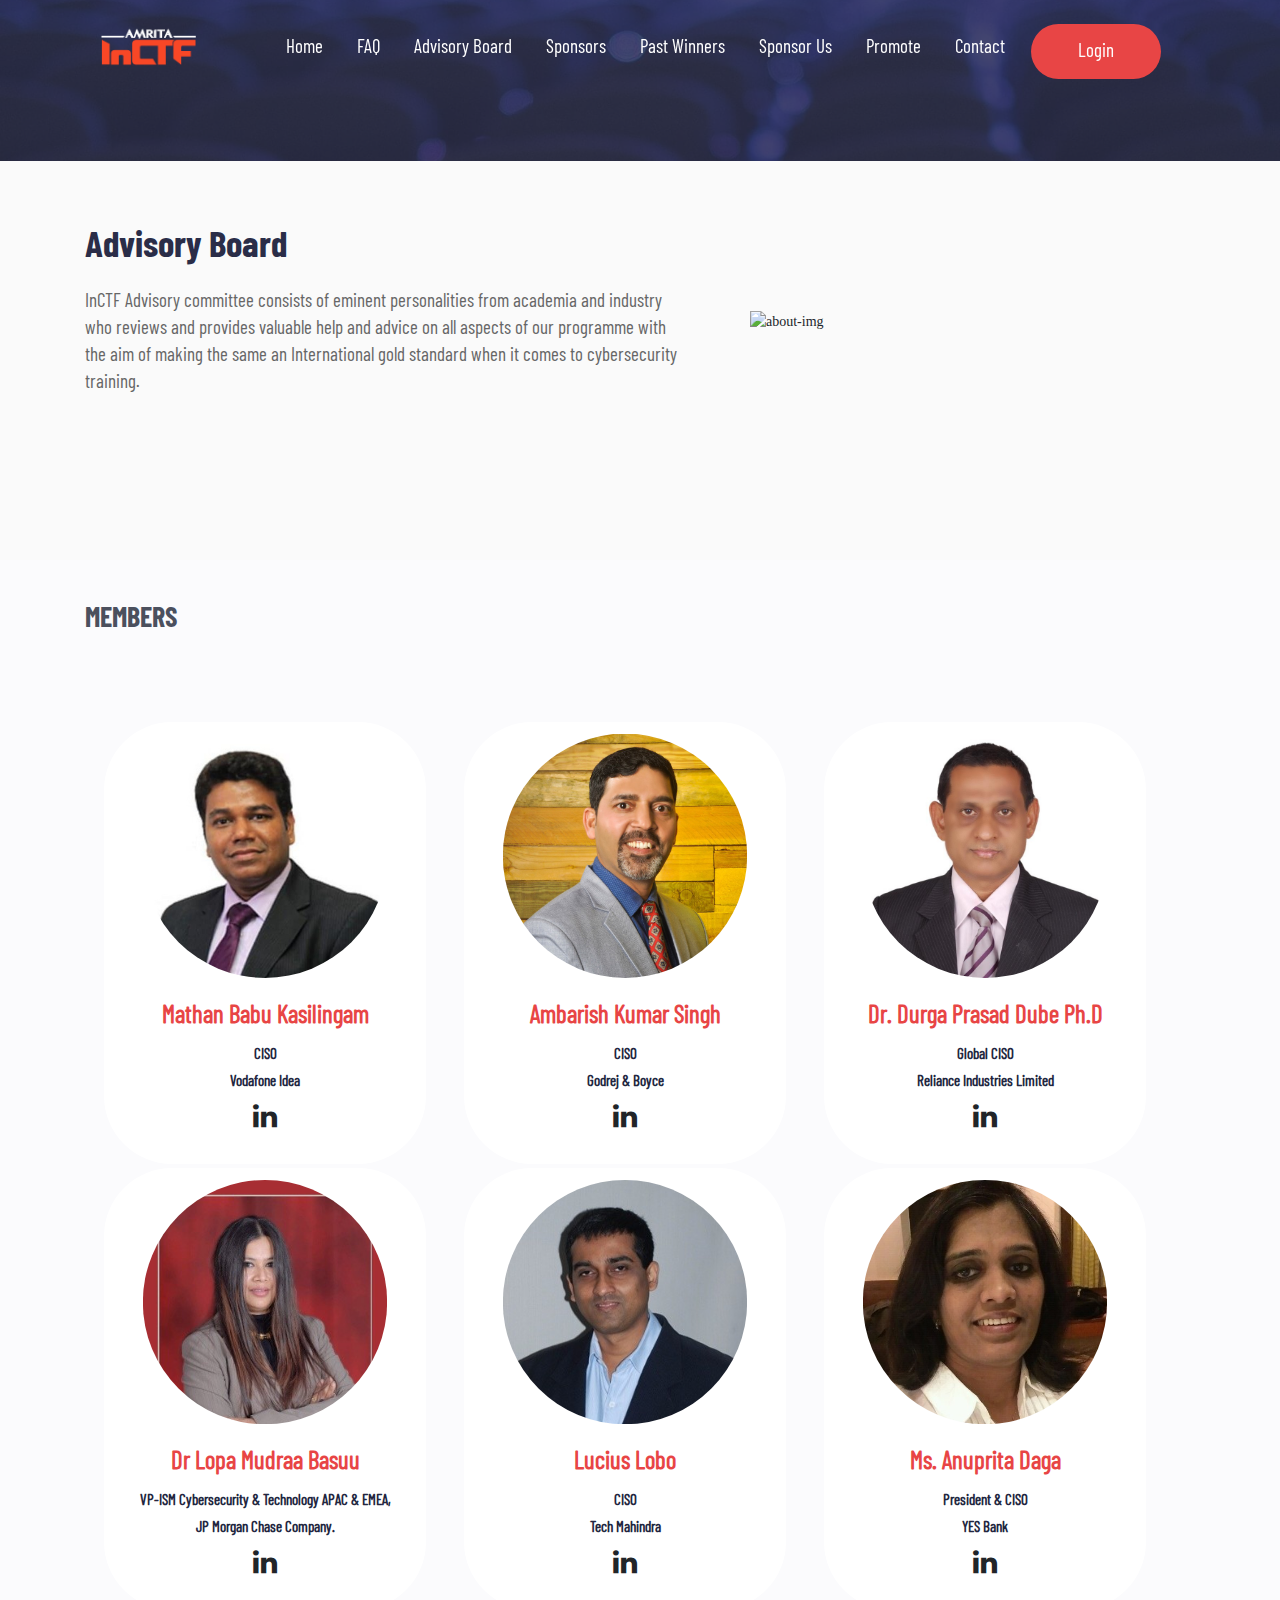
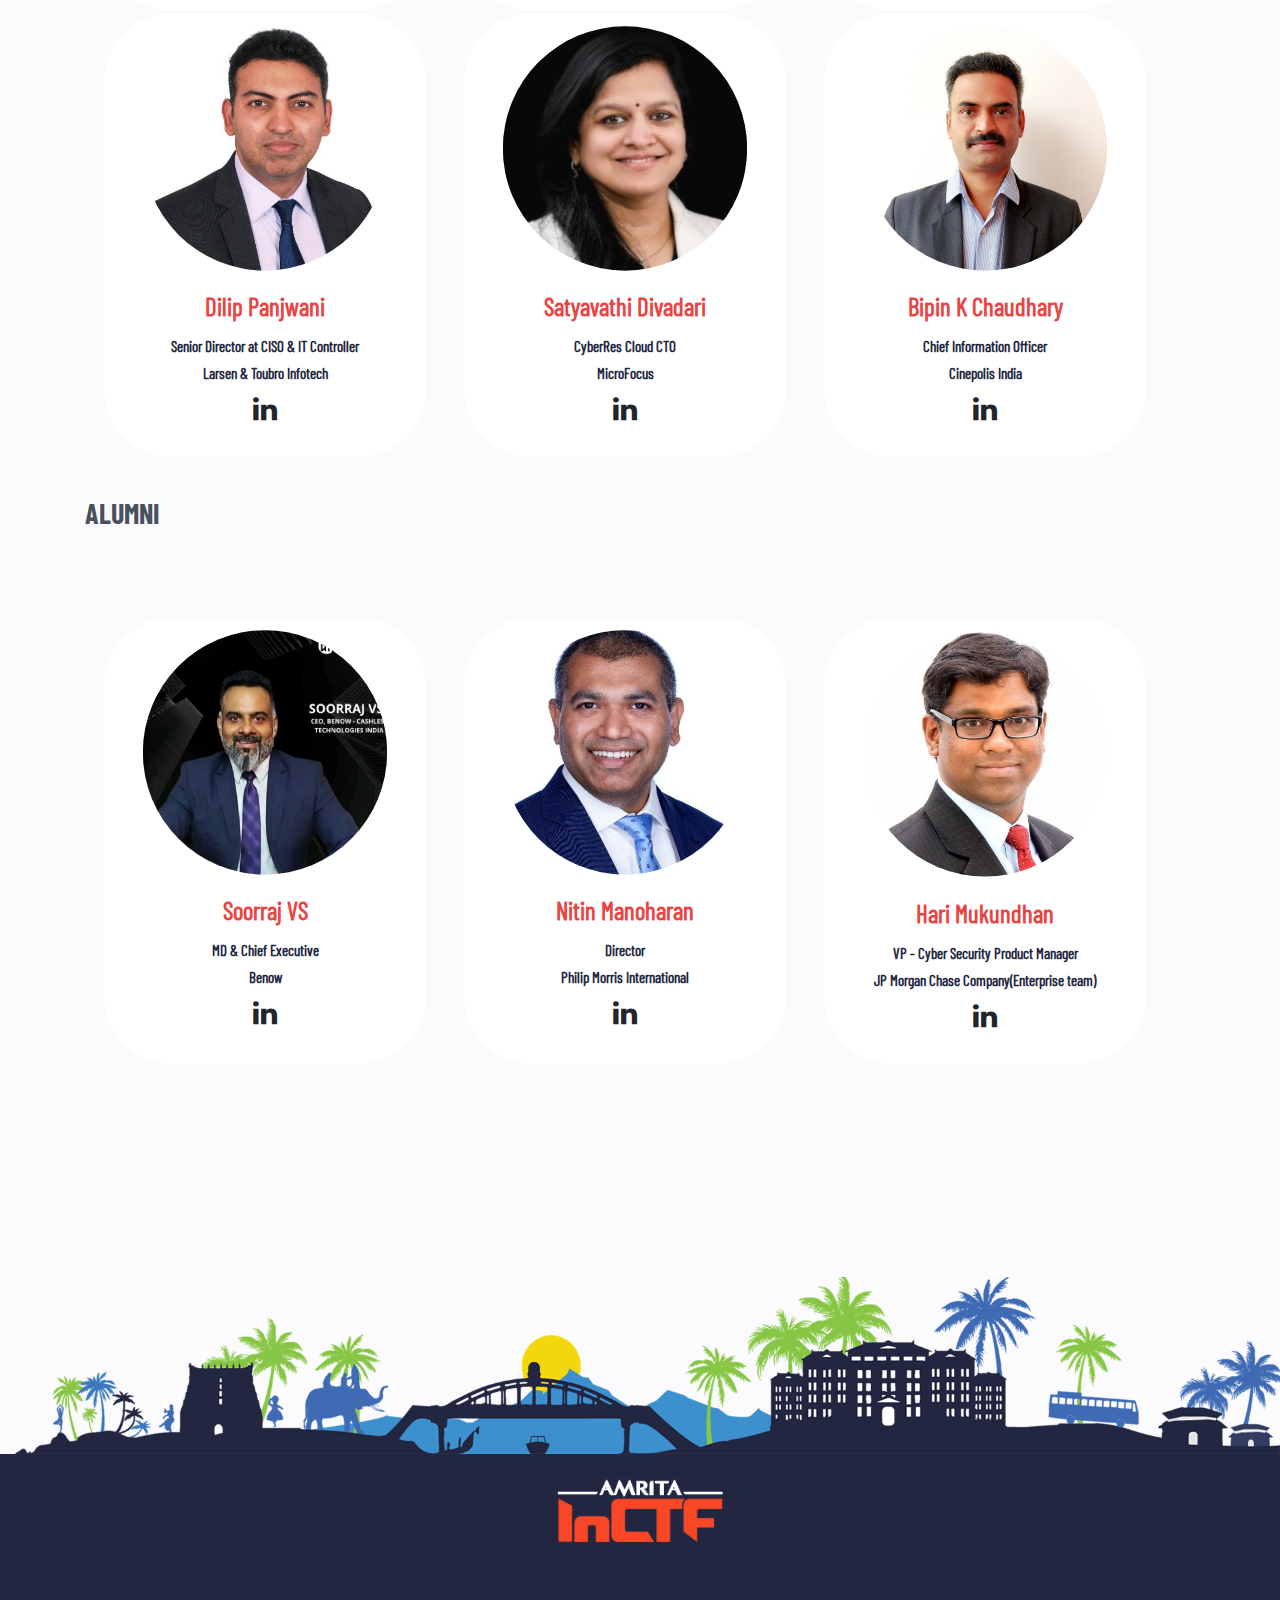
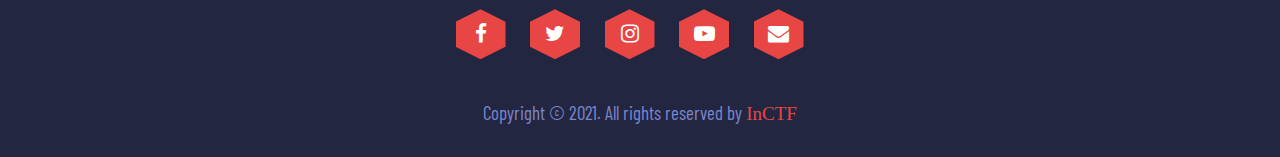
==== advisory-board.html @ 9a664c4d "update the image size" ====
<!DOCTYPE html>
<html lang="zxx">

<head>
    <!-- Global site tag (gtag.js) - Google Analytics -->
<script async src="https://www.googletagmanager.com/gtag/js?id=G-T02QKE2JXY"></script>
<script>
  window.dataLayer = window.dataLayer || [];
  function gtag(){dataLayer.push(arguments);}
  gtag('js', new Date());

  gtag('config', 'G-T02QKE2JXY');
</script>
    <!-- Google Tag Manager -->
<script>(function(w,d,s,l,i){w[l]=w[l]||[];w[l].push({'gtm.start':
    new Date().getTime(),event:'gtm.js'});var f=d.getElementsByTagName(s)[0],
    j=d.createElement(s),dl=l!='dataLayer'?'&l='+l:'';j.async=true;j.src=
    'https://www.googletagmanager.com/gtm.js?id='+i+dl;f.parentNode.insertBefore(j,f);
    })(window,document,'script','dataLayer','GTM-WXGD39M');</script>
    <!-- End Google Tag Manager -->
    <meta charset="UTF-8">
    <meta name="viewport" content="width=device-width, initial-scale=1, shrink-to-fit=no">
    <meta name="keywords" content="cyber security, CTF, Capture The Flag, network security, wiki, writeups, top, India, academic, trainings, mentoring, reversing, crypto, exploitation, web, forensics, hardware, android, team" />
    <meta name="description" content="Amrita InCTF: India’s First Ethical Hacking contest.
    Capture the Flag contest. India’s first hacking competition. Play CTFs, win prizes and get placed with our sponsors." />
    <link rel="icon" href="images/logo.png" type="image/gif" sizes="16x16">

    <title>Amrita InCTF-Advisory Board</title>
    <!--font-awesome icons link-->
    <link rel="stylesheet" href="css/font-awesome.min.css">
    <link href="http://maxcdn.bootstrapcdn.com/font-awesome/4.1.0/css/font-awesome.min.css" rel="stylesheet">

    <!-- Bootstrap CSS -->
    <link rel="stylesheet" href="css/bootstrap.min.css">
    <link rel="stylesheet" href="css/slick.css">
    <link rel="stylesheet" href="css/venobox.css">
    <link rel="stylesheet" href="css/lightbox.min.css">
    <!--main style file-->
    <link rel="stylesheet" href="css/style.css">
    <link rel="stylesheet" href="css/responsive.css">
</head>

<body>
    <!-- Google Tag Manager (noscript) -->
<noscript><iframe src="https://www.googletagmanager.com/ns.html?id=GTM-WXGD39M"
    height="0" width="0" style="display:none;visibility:hidden"></iframe></noscript>
    <!-- End Google Tag Manager (noscript) -->

    <!-- HEADER AREA START -->
    <nav class="navbar navbar-expand-lg navbar-light bg-light sticky-top" id="navber">
        <div class="container">
            <a href="index.html"><img draggable="false" src="images/logo.png" alt="brand-img" class="img-fluid2"></a>
            <button class="navbar-toggler" type="button" data-toggle="collapse" data-target="#navbarSupportedContent" aria-controls="navbarSupportedContent" aria-expanded="false" aria-label="Toggle navigation">
                <i class="fa fa-bars" aria-hidden="true"></i>
            </button>

            <div class="collapse navbar-collapse menu-main" id="navbarSupportedContent">
                <ul class="navbar-nav ml-auto menu-item">
                    <li class="nav-item">
                        <a class="nav-link" href="index.html">Home</a>
                    </li>
                    <li class="nav-item">
                        <a class="nav-link" href="faq.html">FAQ</a>
                    </li>
                    <li class="nav-item">
                        <a class="nav-link" href="advisory-board.html">Advisory Board</a>
                    </li>
                    <li class="nav-item">
                        <a class="nav-link" href="sponsors.html">Sponsors</a>
                    </li>
                    <li class="nav-item">
                        <a class="nav-link" href="winners.html">Past Winners</a>
                    </li>
                    <li class="nav-item">
                        <a class="nav-link" href="sponsorus.html">Sponsor Us</a>
                    </li>
                    <li class="nav-item">
                        <a class="nav-link" href="promote.html">Promote</a>
                    </li>
                    <li class="nav-item">
                        <a class="nav-link" href="faq.html#contactid">Contact</a>
                    </li>
                    <li class="nav-item">
                        <a class="nav-link nav-btn" href="https://app.traboda.com/contest/inctf-21-lr">Login</a>
                    </li>
                </ul>
            </div>
        </div>
    </nav>
    <!-- HEADER AREA END -->
        <!-- ORGANIZE AREA START -->
        <section id="organize">
            <div class="container zindex">
                <div class="row">
                    <div class="col-lg-10 m-auto text-center">
                       
                    </div>
                </div>
            </div>
        </section>

        <!-- ORGANIZE AREA END -->

    <!-- ABOUT AREA START -->
    <section id="about2">
        <div class="container zindex">
            
            <div class="row brand_5">
                <div class="col-lg-7 about-txt">
                    <h4>Advisory Board</h4>
                    <p>InCTF Advisory committee consists of eminent personalities from academia and industry who reviews and provides valuable help and advice on all aspects of our programme with the aim of making the same an International gold standard when it comes to cybersecurity training.</p>
                   
                   
                    
                </div>
                <div class="col-lg-5 col-md-8 m-md-auto col-sm-9 m-sm-auto about-img">
                    <div class="main-img">
                        <img draggable="false" src="images/Advisoryboard/about.jpg" alt="about-img" class="img-fluid">
                        
                    </div>
                   
                </div>
                
                
            </div>
        </div>
    </section>
    <!-- ABOUT AREA END -->
<!-- ORGANIZER AREA START -->
<section  id="brand" class="about2">
    <div class="container">
        <div class="row"> 
            <div class="col-lg-12 cardhead"> 
                <h3>Members</h3> 
                
            </div> 
        </div>
        &nbsp; 
       <br><br><br><br>
        <div class="row col-lg-12 ">
            <div class="col-lg-4 col-md-6 col-sm-6 brand-m-p text-left card-group">
                <div class="card advisor">
                    <img src="images/Advisoryboard/Mathanbabu.jpg" class="img-fluid8350 clipped" alt="...">
                    <div class="card-body">
                      <h5 class="card-title">Mathan Babu Kasilingam</h5>
                      <p class="card-text ">CISO <br> Vodafone Idea</p>
                      <a href="https://www.linkedin.com/in/mathan-babu-kasilingam-4bb4564/"><i class="fa fa-linkedin fa-2x" aria-hidden="true"></i></a>
                    </div>
                  </div>
            </div>
            <div class="col-lg-4 col-md-6 col-sm-6 brand-m-p text-left card-group">
                <div class="card advisor">
                    <img src="images/Advisoryboard/Ambarish Singh .jpeg" class="img-fluid8350 clipped" alt="...">
                    <div class="card-body">
                      <h5 class="card-title">Ambarish Kumar Singh </h5>
                      <p class="card-text">CISO <br> Godrej & Boyce</p>
                      <a href="https://www.linkedin.com/in/ambarish-singh-02835119/"><i class="fa fa-linkedin fa-2x" aria-hidden="true"></i></a>
                    </div>
                  </div> 
            </div>
            <div class="col-lg-4 col-md-6 col-sm-6 brand-m-p text-left card-group">
                <div class="card advisor">
                    <img src="images/Advisoryboard/Dr. Durga Prasad Dube Ph.D.jpeg" class="img-fluid8350 clipped" alt="...">
                    <div class="card-body">
                      <h5 class="card-title">Dr. Durga Prasad Dube Ph.D</h5>
                      <p class="card-text ">Global CISO <br>Reliance Industries Limited  </p>
                      <a href="https://www.linkedin.com/in/dr-durga-prasad-dube-ph-d-072a407/"><i class="fa fa-linkedin fa-2x" aria-hidden="true"></i></a>
                    </div>
                  </div>
            </div>
            <div class="col-lg-4  col-md-6 col-sm-6 brand-m-p text-left card-group">
                <div class="card advisor" >
                    <img src="images/Advisoryboard/Dr. Lopa Mudraa Basuu.jpeg" class="img-fluid8350 clipped" alt="...">
                    <div class="card-body">
                      <h5 class="card-title">Dr Lopa Mudraa Basuu</h5>
                      <p class="card-text">VP-ISM Cybersecurity & Technology APAC & EMEA, JP Morgan Chase Company.</p>
                      <a href="https://www.linkedin.com/in/drlopamudraabasuu/"><i class="fa fa-linkedin fa-2x" aria-hidden="true"></i></a>
                    </div>
                  </div>   
            </div>
            
            <div class="col-lg-4 col-md-6 col-sm-6 brand-m-p text-left card-group">
                <div class="card advisor" >
                    <img src="images/Advisoryboard/Lucius Lobo CISSP.jpeg" class="img-fluid8350 clipped" alt="...">
                    <div class="card-body">
                      <h5 class="card-title">Lucius Lobo</h5>
                      <p class="card-text">CISO <br> Tech Mahindra</p>
                      <a href="https://www.linkedin.com/in/luciuslobo/"><i class="fa fa-linkedin fa-2x" aria-hidden="true"></i></a>
                    </div>
                  </div>   
            </div>
    
        <div class="col-lg-4 col-md-6 col-sm-6 brand-m-p text-left card-group">
            <div class="card advisor" >
                <img src="images/Advisoryboard/Anuprita Daga.jpeg" class="img-fluid8350 clipped" alt="...">
                <div class="card-body">
                  <h5 class="card-title">Ms. Anuprita Daga</h5>
                  <p class="card-text">President & CISO <br> YES Bank</p>
                  <a href="https://www.linkedin.com/in/anuprita-daga-6a6b691/"><i class="fa fa-linkedin fa-2x" aria-hidden="true"></i></a>

                </div>
              </div>
        </div>
           
        <div class="col-lg-4 col-md-6 col-sm-6  brand-m-p text-left card-group">
            <div class="card advisor" >
                <img src="images/Advisoryboard/Dilip Panjwani.jpeg" class="img-fluid8350 clipped" alt="...">
                <div class="card-body">
                  <h5 class="card-title">Dilip Panjwani</h5>
                  <p class="card-text">Senior Director at CISO & IT Controller <br> Larsen & Toubro Infotech</p>
                  <a href="https://www.linkedin.com/in/diliptp/"><i class="fa fa-linkedin fa-2x" aria-hidden="true"></i></a>
                </div>
              </div>
        </div>
    

            
            <div class="col-lg-4 col-md-6 col-sm-6 brand-m-p text-left card-group">
                <div class="card advisor" >
                    <img src="images/Advisoryboard/Satyavathi Divadari .jpeg" class="img-fluid8350 clipped" alt="...">
                    <div class="card-body">
                      <h5 class="card-title">Satyavathi Divadari</h5>
                      <p class="card-text">CyberRes Cloud CTO <br> MicroFocus</p>
                      <a href="https://www.linkedin.com/in/satyad/"><i class="fa fa-linkedin fa-2x" aria-hidden="true"></i></a>
                    </div>
                  </div>
            </div>
            
            <div class="col-lg-4 col-md-6 col-sm-6 brand-m-p text-left card-group">
                <div class="card advisor" >
                    <img src="images/Advisoryboard/Bipin K Chaudhary.jpeg" class="img-fluid8350 clipped" alt="...">
                    <div class="card-body">
                      <h5 class="card-title">Bipin K Chaudhary </h5>
                      <p class="card-text"> Chief Information Officer <br> Cinepolis India</p>
                      <a href="https://www.linkedin.com/in/bipin-k-chaudhary-18b6757/"><i class="fa fa-linkedin fa-2x" aria-hidden="true"></i></a>
                    </div>
                  </div> 
            </div>
            
           
        </div>


           
        </div>
    </div>
</section>
<!-- ORGANIZER AREA END -->
<!-- ORGANIZER AREA START -->
<section   class="about2">
    <div class="container">
        <div class="row"> 
            <div class="col-lg-12 cardhead"> 
                <h3>Alumni</h3> 
                
            </div> 
        </div>
        &nbsp; 
       <br><br><br><br>
        <div class="row col-lg-12">
            <div class="col-lg-4 col-md-6 col-sm-6  brand-m-p text-left card-group">
                <div class="card advisor" style="width: 18rem;">
                    <img src="images/Advisoryboard/sooraj.jpeg" class="img-fluid8350 clipped" alt="...">
                    <div class="card-body">
                      <h5 class="card-title">Soorraj VS</h5>
                      <p class="card-text">MD & Chief Executive <br> Benow</p>
                      <a href="https://www.linkedin.com/in/soorraj-vs-ab905b9/"><i class="fa fa-linkedin fa-2x" aria-hidden="true"></i></a>
                    </div>
                  </div> 
            </div>
            
            <div class="col-lg-4 col-md-6 col-sm-6 brand-m-p text-left card-group">
                <div class="card advisor" style="width: 18rem;">
                    <img src="images/Advisoryboard/Nitin Manoharan.jpeg" class="img-fluid8350 clipped" alt="...">
                    <div class="card-body">
                      <h5 class="card-title">Nitin Manoharan</h5>
                      <p class="card-text">Director <br> Philip Morris International</p>
                      <a href="https://www.linkedin.com/in/nmanohar/"><i class="fa fa-linkedin fa-2x" aria-hidden="true"></i></a>
                    </div>
                  </div>   
            </div>
            <div class="col-lg-4 col-md-6 col-sm-6  brand-m-p text-left card-group">
                <div class="card advisor" style="width: 18rem;">
                    <img src="images/Advisoryboard/Hari Mukundhan.jpeg" class="img-fluid8350 clipped" alt="...">
                    <div class="card-body ">
                      <h5 class="card-title">Hari Mukundhan</h5>
                      <p class="card-text ">VP - Cyber Security Product Manager <br> JP Morgan Chase Company(Enterprise team)</p>
                      <a href="https://www.linkedin.com/in/harimukundhan/"><i class="fa fa-linkedin fa-2x" aria-hidden="true"></i></a>

                    </div>
                  </div>
            </div>
            
           
        </div>

        </div>
    </div>
</section>
<!-- ORGANIZER AREA END -->

    <footer class="new_footer_area bg_color">
        <div class="new_footer_top">
            
            <div class="footer_bg">
                <div class="footer_bg_one"></div>
                <div class="footer_bg_two"></div>
            </div>
            
        </div>
        <section id="footer">
            <div class="container zindex">
                
                <div class="row">
                    <div class="col-lg-12 text-center footer-txt">
                        <h3><a href="https://bi0s.in/branding/"><img draggable="false" src="images/logo.png" alt="brand-img" class="img-fluid1"></a></h3>
                        <div class="social-icons_2">
                            <a href="https://www.facebook.com/InCTF"><i class="fa fa-facebook" aria-hidden="true"></i></a>
                            <a href="https://twitter.com/inctf"><i class="fa fa-twitter" aria-hidden="true"></i></a>
                            <a href="https://www.instagram.com/inctf.in/"><i class="fa fa-instagram" aria-hidden="true"></i></a>
                            <a href="https://www.youtube.com/user/InCTF"><i class="fa fa-youtube-play" aria-hidden="true"></i></a>
                            <a href="mailto:inctf@am.amrita.edu"><i class="fa fa-envelope" aria-hidden="true"></i></a>
    
                        </div>
                    </div>
                </div>
            </div>
        </section>
        <section id="copy_right">
            <div class="container">
                <div class="row">
    
                    <div class="col-lg-12 text-center copy-right-txt">
                        <p>Copyright © 2021. All rights reserved by <a href="index.html">InCTF</a></p>
                    </div>
    
                </div>
            </div>
        </section>
    </footer>
    
    
        
        
        
    
    
        <!-- Optional JavaScript -->
        <script src="js/jquery-3.3.1.min.js"></script>
        <script src="js/bootstrap.min.js"></script>
        <script src="js/slick.min.js"></script>
        <script src="js/jquery.nicescroll.min.js"></script>
        <script src="js/venobox.min.js"></script>
        <script src="js/lightbox.min.js"></script>
        <script src="js/jquery.isotope.min.js"></script>
        <script src="js/countdown.min.js"></script>
        <script src="js/jquery.counterup.min.js"></script>
        <script src="js/jquery.waypoints.min.js"></script>
        <script src="js/custom.js"></script>
    </body>
    
    </html>
---- css/venobox.css ----
/* ------ venobox.css --------*/
.vbox-overlay *, .vbox-overlay *:before, .vbox-overlay *:after{
    -webkit-backface-visibility: hidden;
    -webkit-box-sizing:border-box;
    -moz-box-sizing:border-box;
    box-sizing:border-box;

}
.vbox-overlay{
    display: -webkit-flex;
    display: flex;
    -webkit-flex-direction: column;
    flex-direction: column;
    -webkit-justify-content: center;
    justify-content: center;
    -webkit-align-items: center;
    align-items: center;
    position: fixed;
    left: 0;
    top: 0;
    bottom: 0;
    right: 0;
    z-index: 1040;
    -webkit-transform:translateZ(1000px);
    transform: translateZ(1000px);
    transform-style: preserve-3d;
}

/* ----- navigation ----- */
.vbox-title{
    width: 100%;
    height: 40px;
    float: left;
    text-align: center;
    line-height: 28px;
    font-size: 12px;
    padding: 6px 40px;
    overflow: hidden;
    position: fixed;
    display: none;
    left: 0;
    z-index: 1050;
}
.vbox-close{
    cursor: pointer;
    position: fixed;
    top: -1px;
    right: 0;
    width: 50px;
    height: 40px;
    padding: 6px;
    display: block;
    background-position:10px center;
    overflow: hidden;
    font-size: 24px;
    line-height: 1;
    text-align: center;
    z-index: 1050;
}
.vbox-num{
    cursor: pointer;
    position: fixed;
    left: 0;
    height: 40px;
    display: block;
    overflow: hidden;
    line-height: 28px;
    font-size: 12px;
    padding: 6px 10px;
    display: none;
    z-index: 1050;
}
/* ----- navigation ARROWS ----- */
.vbox-next, .vbox-prev{
    position: fixed;
    top: 50%;
    margin-top: -15px;
    overflow: hidden;
    cursor: pointer;
    display: block;
    width: 45px;
    height: 45px;
    z-index: 1050;
}
.vbox-next span, .vbox-prev span{
    position: relative;
    width: 20px;
    height: 20px;
    border: 2px solid transparent;
    border-top-color: #B6B6B6;
    border-right-color: #B6B6B6;
    text-indent: -100px;
    position: absolute;
    top: 8px;
    display: block;
}
.vbox-prev{
    left: 15px;
}
.vbox-next{
    right: 15px;
}
.vbox-prev span{
    left: 10px;
    -ms-transform: rotate(-135deg);
    -webkit-transform: rotate(-135deg);
    transform: rotate(-135deg);
}
.vbox-next span{
    -ms-transform: rotate(45deg);
    -webkit-transform: rotate(45deg);
    transform: rotate(45deg);
    right: 10px;
}
/* ------- inline window ------ */
.vbox-inline{
    width: 420px;
    height: 315px;
    height: 70vh;
    padding: 10px;
    background: #fff;
    margin: 0 auto;
    overflow: auto;
    text-align: left;
}
/* ------- Video & iFrames window ------ */
.venoframe{
    max-width: 100%;
    width: 100%;
    border: none;
    width: 100%;
    height: 260px;
    height: 70vh;
}
.venoframe.vbvid{
    height: 260px;
}
@media (min-width: 768px) {
    .venoframe, .vbox-inline{
        width: 90%;
        height: 360px;
        height: 70vh;
    }
    .venoframe.vbvid{
        width: 640px;
        height: 360px;
    }
}
@media (min-width: 992px) {
    .venoframe, .vbox-inline{
        max-width: 1200px;
        width: 80%;
        height: 540px;
        height: 70vh;
    }
    .venoframe.vbvid{
        width: 960px;
        height: 540px;
    }
}
/* 
Please do NOT edit this part! 
or at least read this note: http://i.imgur.com/7C0ws9e.gif
*/
.vbox-open{
    overflow: hidden;
}
.vbox-container{
    position: absolute;
    left: 0;
    right: 0;
    top: 0;
    bottom: 0;
    overflow-x: hidden;
    overflow-y: scroll;
    overflow-scrolling: touch;
    -webkit-overflow-scrolling: touch;
    z-index: 20;
    max-height: 100%;

}

.vbox-content{
    text-align: center;
    float: left;
    width: 100%;
    position: relative;
    overflow: hidden;
    padding: 20px 10px;
}
.vbox-container img{
    max-width: 100%;
    height: auto;
}
.figlio{
    box-shadow: 0 0 12px rgba(0,0,0,0.19), 0 6px 6px rgba(0,0,0,0.23);
    max-width: 100%;
    text-align: initial;
}
img.figlio{
    -webkit-user-select: none;
-khtml-user-select: none;
-moz-user-select: none;
-o-user-select: none;
user-select: none;
}
.vbox-content.swipe-left{
    margin-left: -200px !important;
}
.vbox-content.swipe-right{
    margin-left: 200px !important;
}
.animated{
    webkit-transition: margin 300ms ease-out;
    transition: margin 300ms ease-out;
}
.animate-in{
    opacity: 1;
}
.animate-out{
    opacity: 0;
}
/* ---------- preloader ----------
 * SPINKIT 
 * http://tobiasahlin.com/spinkit/
-------------------------------- */
.sk-double-bounce,.sk-rotating-plane{width:40px;height:40px;margin:40px auto}.sk-rotating-plane{background-color:#333;-webkit-animation:sk-rotatePlane 1.2s infinite ease-in-out;animation:sk-rotatePlane 1.2s infinite ease-in-out}@-webkit-keyframes sk-rotatePlane{0%{-webkit-transform:perspective(120px) rotateX(0) rotateY(0);transform:perspective(120px) rotateX(0) rotateY(0)}50%{-webkit-transform:perspective(120px) rotateX(-180.1deg) rotateY(0);transform:perspective(120px) rotateX(-180.1deg) rotateY(0)}100%{-webkit-transform:perspective(120px) rotateX(-180deg) rotateY(-179.9deg);transform:perspective(120px) rotateX(-180deg) rotateY(-179.9deg)}}@keyframes sk-rotatePlane{0%{-webkit-transform:perspective(120px) rotateX(0) rotateY(0);transform:perspective(120px) rotateX(0) rotateY(0)}50%{-webkit-transform:perspective(120px) rotateX(-180.1deg) rotateY(0);transform:perspective(120px) rotateX(-180.1deg) rotateY(0)}100%{-webkit-transform:perspective(120px) rotateX(-180deg) rotateY(-179.9deg);transform:perspective(120px) rotateX(-180deg) rotateY(-179.9deg)}}.sk-double-bounce{position:relative}.sk-double-bounce .sk-child{width:100%;height:100%;border-radius:50%;background-color:#333;opacity:.6;position:absolute;top:0;left:0;-webkit-animation:sk-doubleBounce 2s infinite ease-in-out;animation:sk-doubleBounce 2s infinite ease-in-out}.sk-chasing-dots .sk-child,.sk-spinner-pulse,.sk-three-bounce .sk-child{background-color:#333;border-radius:100%}.sk-double-bounce .sk-double-bounce2{-webkit-animation-delay:-1s;animation-delay:-1s}@-webkit-keyframes sk-doubleBounce{0%,100%{-webkit-transform:scale(0);transform:scale(0)}50%{-webkit-transform:scale(1);transform:scale(1)}}@keyframes sk-doubleBounce{0%,100%{-webkit-transform:scale(0);transform:scale(0)}50%{-webkit-transform:scale(1);transform:scale(1)}}.sk-wave{margin:40px auto;width:50px;height:40px;text-align:center;font-size:10px}.sk-wave .sk-rect{background-color:#333;height:100%;width:6px;display:inline-block;-webkit-animation:sk-waveStretchDelay 1.2s infinite ease-in-out;animation:sk-waveStretchDelay 1.2s infinite ease-in-out}.sk-wave .sk-rect1{-webkit-animation-delay:-1.2s;animation-delay:-1.2s}.sk-wave .sk-rect2{-webkit-animation-delay:-1.1s;animation-delay:-1.1s}.sk-wave .sk-rect3{-webkit-animation-delay:-1s;animation-delay:-1s}.sk-wave .sk-rect4{-webkit-animation-delay:-.9s;animation-delay:-.9s}.sk-wave .sk-rect5{-webkit-animation-delay:-.8s;animation-delay:-.8s}@-webkit-keyframes sk-waveStretchDelay{0%,100%,40%{-webkit-transform:scaleY(.4);transform:scaleY(.4)}20%{-webkit-transform:scaleY(1);transform:scaleY(1)}}@keyframes sk-waveStretchDelay{0%,100%,40%{-webkit-transform:scaleY(.4);transform:scaleY(.4)}20%{-webkit-transform:scaleY(1);transform:scaleY(1)}}.sk-wandering-cubes{margin:40px auto;width:40px;height:40px;position:relative}.sk-wandering-cubes .sk-cube{background-color:#333;width:10px;height:10px;position:absolute;top:0;left:0;-webkit-animation:sk-wanderingCube 1.8s ease-in-out -1.8s infinite both;animation:sk-wanderingCube 1.8s ease-in-out -1.8s infinite both}.sk-chasing-dots,.sk-spinner-pulse{width:40px;height:40px;margin:40px auto}.sk-wandering-cubes .sk-cube2{-webkit-animation-delay:-.9s;animation-delay:-.9s}@-webkit-keyframes sk-wanderingCube{0%{-webkit-transform:rotate(0);transform:rotate(0)}25%{-webkit-transform:translateX(30px) rotate(-90deg) scale(.5);transform:translateX(30px) rotate(-90deg) scale(.5)}50%{-webkit-transform:translateX(30px) translateY(30px) rotate(-179deg);transform:translateX(30px) translateY(30px) rotate(-179deg)}50.1%{-webkit-transform:translateX(30px) translateY(30px) rotate(-180deg);transform:translateX(30px) translateY(30px) rotate(-180deg)}75%{-webkit-transform:translateX(0) translateY(30px) rotate(-270deg) scale(.5);transform:translateX(0) translateY(30px) rotate(-270deg) scale(.5)}100%{-webkit-transform:rotate(-360deg);transform:rotate(-360deg)}}@keyframes sk-wanderingCube{0%{-webkit-transform:rotate(0);transform:rotate(0)}25%{-webkit-transform:translateX(30px) rotate(-90deg) scale(.5);transform:translateX(30px) rotate(-90deg) scale(.5)}50%{-webkit-transform:translateX(30px) translateY(30px) rotate(-179deg);transform:translateX(30px) translateY(30px) rotate(-179deg)}50.1%{-webkit-transform:translateX(30px) translateY(30px) rotate(-180deg);transform:translateX(30px) translateY(30px) rotate(-180deg)}75%{-webkit-transform:translateX(0) translateY(30px) rotate(-270deg) scale(.5);transform:translateX(0) translateY(30px) rotate(-270deg) scale(.5)}100%{-webkit-transform:rotate(-360deg);transform:rotate(-360deg)}}.sk-spinner-pulse{-webkit-animation:sk-pulseScaleOut 1s infinite ease-in-out;animation:sk-pulseScaleOut 1s infinite ease-in-out}@-webkit-keyframes sk-pulseScaleOut{0%{-webkit-transform:scale(0);transform:scale(0)}100%{-webkit-transform:scale(1);transform:scale(1);opacity:0}}@keyframes sk-pulseScaleOut{0%{-webkit-transform:scale(0);transform:scale(0)}100%{-webkit-transform:scale(1);transform:scale(1);opacity:0}}.sk-chasing-dots{position:relative;text-align:center;-webkit-animation:sk-chasingDotsRotate 2s infinite linear;animation:sk-chasingDotsRotate 2s infinite linear}.sk-chasing-dots .sk-child{width:60%;height:60%;display:inline-block;position:absolute;top:0;-webkit-animation:sk-chasingDotsBounce 2s infinite ease-in-out;animation:sk-chasingDotsBounce 2s infinite ease-in-out}.sk-chasing-dots .sk-dot2{top:auto;bottom:0;-webkit-animation-delay:-1s;animation-delay:-1s}@-webkit-keyframes sk-chasingDotsRotate{100%{-webkit-transform:rotate(360deg);transform:rotate(360deg)}}@keyframes sk-chasingDotsRotate{100%{-webkit-transform:rotate(360deg);transform:rotate(360deg)}}@-webkit-keyframes sk-chasingDotsBounce{0%,100%{-webkit-transform:scale(0);transform:scale(0)}50%{-webkit-transform:scale(1);transform:scale(1)}}@keyframes sk-chasingDotsBounce{0%,100%{-webkit-transform:scale(0);transform:scale(0)}50%{-webkit-transform:scale(1);transform:scale(1)}}.sk-three-bounce{margin:40px auto;width:80px;text-align:center}.sk-three-bounce .sk-child{width:20px;height:20px;display:inline-block;-webkit-animation:sk-three-bounce 1.4s ease-in-out 0s infinite both;animation:sk-three-bounce 1.4s ease-in-out 0s infinite both}.sk-circle .sk-child:before,.sk-fading-circle .sk-circle:before{display:block;border-radius:100%;content:'';background-color:#333}.sk-three-bounce .sk-bounce1{-webkit-animation-delay:-.32s;animation-delay:-.32s}.sk-three-bounce .sk-bounce2{-webkit-animation-delay:-.16s;animation-delay:-.16s}@-webkit-keyframes sk-three-bounce{0%,100%,80%{-webkit-transform:scale(0);transform:scale(0)}40%{-webkit-transform:scale(1);transform:scale(1)}}@keyframes sk-three-bounce{0%,100%,80%{-webkit-transform:scale(0);transform:scale(0)}40%{-webkit-transform:scale(1);transform:scale(1)}}.sk-circle{margin:40px auto;width:40px;height:40px;position:relative}.sk-circle .sk-child{width:100%;height:100%;position:absolute;left:0;top:0}.sk-circle .sk-child:before{margin:0 auto;width:15%;height:15%;-webkit-animation:sk-circleBounceDelay 1.2s infinite ease-in-out both;animation:sk-circleBounceDelay 1.2s infinite ease-in-out both}.sk-circle .sk-circle2{-webkit-transform:rotate(30deg);-ms-transform:rotate(30deg);transform:rotate(30deg)}.sk-circle .sk-circle3{-webkit-transform:rotate(60deg);-ms-transform:rotate(60deg);transform:rotate(60deg)}.sk-circle .sk-circle4{-webkit-transform:rotate(90deg);-ms-transform:rotate(90deg);transform:rotate(90deg)}.sk-circle .sk-circle5{-webkit-transform:rotate(120deg);-ms-transform:rotate(120deg);transform:rotate(120deg)}.sk-circle .sk-circle6{-webkit-transform:rotate(150deg);-ms-transform:rotate(150deg);transform:rotate(150deg)}.sk-circle .sk-circle7{-webkit-transform:rotate(180deg);-ms-transform:rotate(180deg);transform:rotate(180deg)}.sk-circle .sk-circle8{-webkit-transform:rotate(210deg);-ms-transform:rotate(210deg);transform:rotate(210deg)}.sk-circle .sk-circle9{-webkit-transform:rotate(240deg);-ms-transform:rotate(240deg);transform:rotate(240deg)}.sk-circle .sk-circle10{-webkit-transform:rotate(270deg);-ms-transform:rotate(270deg);transform:rotate(270deg)}.sk-circle .sk-circle11{-webkit-transform:rotate(300deg);-ms-transform:rotate(300deg);transform:rotate(300deg)}.sk-circle .sk-circle12{-webkit-transform:rotate(330deg);-ms-transform:rotate(330deg);transform:rotate(330deg)}.sk-circle .sk-circle2:before{-webkit-animation-delay:-1.1s;animation-delay:-1.1s}.sk-circle .sk-circle3:before{-webkit-animation-delay:-1s;animation-delay:-1s}.sk-circle .sk-circle4:before{-webkit-animation-delay:-.9s;animation-delay:-.9s}.sk-circle .sk-circle5:before{-webkit-animation-delay:-.8s;animation-delay:-.8s}.sk-circle .sk-circle6:before{-webkit-animation-delay:-.7s;animation-delay:-.7s}.sk-circle .sk-circle7:before{-webkit-animation-delay:-.6s;animation-delay:-.6s}.sk-circle .sk-circle8:before{-webkit-animation-delay:-.5s;animation-delay:-.5s}.sk-circle .sk-circle9:before{-webkit-animation-delay:-.4s;animation-delay:-.4s}.sk-circle .sk-circle10:before{-webkit-animation-delay:-.3s;animation-delay:-.3s}.sk-circle .sk-circle11:before{-webkit-animation-delay:-.2s;animation-delay:-.2s}.sk-circle .sk-circle12:before{-webkit-animation-delay:-.1s;animation-delay:-.1s}@-webkit-keyframes sk-circleBounceDelay{0%,100%,80%{-webkit-transform:scale(0);transform:scale(0)}40%{-webkit-transform:scale(1);transform:scale(1)}}@keyframes sk-circleBounceDelay{0%,100%,80%{-webkit-transform:scale(0);transform:scale(0)}40%{-webkit-transform:scale(1);transform:scale(1)}}.sk-cube-grid{width:40px;height:40px;margin:40px auto}.sk-cube-grid .sk-cube{width:33.33%;height:33.33%;background-color:#333;float:left;-webkit-animation:sk-cubeGridScaleDelay 1.3s infinite ease-in-out;animation:sk-cubeGridScaleDelay 1.3s infinite ease-in-out}.sk-cube-grid .sk-cube1{-webkit-animation-delay:.2s;animation-delay:.2s}.sk-cube-grid .sk-cube2{-webkit-animation-delay:.3s;animation-delay:.3s}.sk-cube-grid .sk-cube3{-webkit-animation-delay:.4s;animation-delay:.4s}.sk-cube-grid .sk-cube4{-webkit-animation-delay:.1s;animation-delay:.1s}.sk-cube-grid .sk-cube5{-webkit-animation-delay:.2s;animation-delay:.2s}.sk-cube-grid .sk-cube6{-webkit-animation-delay:.3s;animation-delay:.3s}.sk-cube-grid .sk-cube7{-webkit-animation-delay:0ms;animation-delay:0ms}.sk-cube-grid .sk-cube8{-webkit-animation-delay:.1s;animation-delay:.1s}.sk-cube-grid .sk-cube9{-webkit-animation-delay:.2s;animation-delay:.2s}@-webkit-keyframes sk-cubeGridScaleDelay{0%,100%,70%{-webkit-transform:scale3D(1,1,1);transform:scale3D(1,1,1)}35%{-webkit-transform:scale3D(0,0,1);transform:scale3D(0,0,1)}}@keyframes sk-cubeGridScaleDelay{0%,100%,70%{-webkit-transform:scale3D(1,1,1);transform:scale3D(1,1,1)}35%{-webkit-transform:scale3D(0,0,1);transform:scale3D(0,0,1)}}.sk-fading-circle{margin:40px auto;width:40px;height:40px;position:relative}.sk-fading-circle .sk-circle{width:100%;height:100%;position:absolute;left:0;top:0}.sk-fading-circle .sk-circle:before{margin:0 auto;width:15%;height:15%;-webkit-animation:sk-circleFadeDelay 1.2s infinite ease-in-out both;animation:sk-circleFadeDelay 1.2s infinite ease-in-out both}.sk-fading-circle .sk-circle2{-webkit-transform:rotate(30deg);-ms-transform:rotate(30deg);transform:rotate(30deg)}.sk-fading-circle .sk-circle3{-webkit-transform:rotate(60deg);-ms-transform:rotate(60deg);transform:rotate(60deg)}.sk-fading-circle .sk-circle4{-webkit-transform:rotate(90deg);-ms-transform:rotate(90deg);transform:rotate(90deg)}.sk-fading-circle .sk-circle5{-webkit-transform:rotate(120deg);-ms-transform:rotate(120deg);transform:rotate(120deg)}.sk-fading-circle .sk-circle6{-webkit-transform:rotate(150deg);-ms-transform:rotate(150deg);transform:rotate(150deg)}.sk-fading-circle .sk-circle7{-webkit-transform:rotate(180deg);-ms-transform:rotate(180deg);transform:rotate(180deg)}.sk-fading-circle .sk-circle8{-webkit-transform:rotate(210deg);-ms-transform:rotate(210deg);transform:rotate(210deg)}.sk-fading-circle .sk-circle9{-webkit-transform:rotate(240deg);-ms-transform:rotate(240deg);transform:rotate(240deg)}.sk-fading-circle .sk-circle10{-webkit-transform:rotate(270deg);-ms-transform:rotate(270deg);transform:rotate(270deg)}.sk-fading-circle .sk-circle11{-webkit-transform:rotate(300deg);-ms-transform:rotate(300deg);transform:rotate(300deg)}.sk-fading-circle .sk-circle12{-webkit-transform:rotate(330deg);-ms-transform:rotate(330deg);transform:rotate(330deg)}.sk-fading-circle .sk-circle2:before{-webkit-animation-delay:-1.1s;animation-delay:-1.1s}.sk-fading-circle .sk-circle3:before{-webkit-animation-delay:-1s;animation-delay:-1s}.sk-fading-circle .sk-circle4:before{-webkit-animation-delay:-.9s;animation-delay:-.9s}.sk-fading-circle .sk-circle5:before{-webkit-animation-delay:-.8s;animation-delay:-.8s}.sk-fading-circle .sk-circle6:before{-webkit-animation-delay:-.7s;animation-delay:-.7s}.sk-fading-circle .sk-circle7:before{-webkit-animation-delay:-.6s;animation-delay:-.6s}.sk-fading-circle .sk-circle8:before{-webkit-animation-delay:-.5s;animation-delay:-.5s}.sk-fading-circle .sk-circle9:before{-webkit-animation-delay:-.4s;animation-delay:-.4s}.sk-fading-circle .sk-circle10:before{-webkit-animation-delay:-.3s;animation-delay:-.3s}.sk-fading-circle .sk-circle11:before{-webkit-animation-delay:-.2s;animation-delay:-.2s}.sk-fading-circle .sk-circle12:before{-webkit-animation-delay:-.1s;animation-delay:-.1s}@-webkit-keyframes sk-circleFadeDelay{0%,100%,39%{opacity:0}40%{opacity:1}}@keyframes sk-circleFadeDelay{0%,100%,39%{opacity:0}40%{opacity:1}}.sk-folding-cube{margin:40px auto;width:40px;height:40px;position:relative;-webkit-transform:rotateZ(45deg);transform:rotateZ(45deg)}.sk-folding-cube .sk-cube{float:left;width:50%;height:50%;position:relative;-webkit-transform:scale(1.1);-ms-transform:scale(1.1);transform:scale(1.1)}.sk-folding-cube .sk-cube:before{content:'';position:absolute;top:0;left:0;width:100%;height:100%;background-color:#333;-webkit-animation:sk-foldCubeAngle 2.4s infinite linear both;animation:sk-foldCubeAngle 2.4s infinite linear both;-webkit-transform-origin:100% 100%;-ms-transform-origin:100% 100%;transform-origin:100% 100%}.sk-folding-cube .sk-cube2{-webkit-transform:scale(1.1) rotateZ(90deg);transform:scale(1.1) rotateZ(90deg)}.sk-folding-cube .sk-cube3{-webkit-transform:scale(1.1) rotateZ(180deg);transform:scale(1.1) rotateZ(180deg)}.sk-folding-cube .sk-cube4{-webkit-transform:scale(1.1) rotateZ(270deg);transform:scale(1.1) rotateZ(270deg)}.sk-folding-cube .sk-cube2:before{-webkit-animation-delay:.3s;animation-delay:.3s}.sk-folding-cube .sk-cube3:before{-webkit-animation-delay:.6s;animation-delay:.6s}.sk-folding-cube .sk-cube4:before{-webkit-animation-delay:.9s;animation-delay:.9s}@-webkit-keyframes sk-foldCubeAngle{0%,10%{-webkit-transform:perspective(140px) rotateX(-180deg);transform:perspective(140px) rotateX(-180deg);opacity:0}25%,75%{-webkit-transform:perspective(140px) rotateX(0);transform:perspective(140px) rotateX(0);opacity:1}100%,90%{-webkit-transform:perspective(140px) rotateY(180deg);transform:perspective(140px) rotateY(180deg);opacity:0}}@keyframes sk-foldCubeAngle{0%,10%{-webkit-transform:perspective(140px) rotateX(-180deg);transform:perspective(140px) rotateX(-180deg);opacity:0}25%,75%{-webkit-transform:perspective(140px) rotateX(0);transform:perspective(140px) rotateX(0);opacity:1}100%,90%{-webkit-transform:perspective(140px) rotateY(180deg);transform:perspective(140px) rotateY(180deg);opacity:0}}
---- css/style.css ----
/* =============================================================================

[Table of contents]

0.0 Common CSS START 
1.0 HEADER AREA START 
2.0 BANNER AREA START
3.0 ABOUT AREA START
4.0 EVENT AREA START
5.0 COUNTER AREA START
6.0 ORGANIZE AREA START
7.0 SPEAKER AREA START
8.0 SCHEDULE AREA START
9.0 PRICE AREA START
10.0 GALLERY AREA START 
11.0 REGISTER AREA START 
12.0 REVIEW AREA START 
13.0 BRAND AREA START 
14.0 BLOG AREA START 
15.0 FOOTER AREA START 
16.0 COPY_RIGHT AREA START 
 
/*===========================
0.0 *** Common CSS START ***
=============================*/

* {
    margin: 0;
    padding: 0;
    outline: 0;
}

ul,
ol {
    list-style-type: none;
}

a,
a:focus,
a:hover {
    text-decoration: none;
    outline: 0;
}

img {
    overflow: hidden;
    border: 0;
    vertical-align: middle;
}

.zindex {
    position: relative;
    z-index: 999;
}

.clr {
    clear: both;
}

.vbox-overlay {
    z-index: 999999;
}

.lightboxOverlay {
    z-index: 999999;
}

.lightbox {
    z-index: 9999999;
}

h1,
h2,
h3,
h4,
h5,
h6,
p,
ul,
ol {
    margin: 0;
    padding: 0;
}

p {
    line-height: 27px;
}

#dark-mode {
    background: #121212;
    overflow-x: hidden;
    position: relative;
    height: 100%;
}

@font-face {
    src: url(../fonts/BarlowCondensed-Bold.ttf);
    font-family: bb;
}

@font-face {
    src: url(../fonts/BarlowCondensed-Light.ttf);
    font-family: bl;
}

@font-face {
    src: url(../fonts/BarlowCondensed-Regular.ttf);
    font-family: br;
}

@font-face {
    src: url(../fonts/Parisienne-Regular.ttf);
    font-family: pr;
}

/* Version 2 */
.particles-js-canvas-el {
    position: absolute;
    width: 100%;
    height: 100%;
    top: 0;
}

/* ====  Preloader styles ==== */

#main-preloader {
    position: fixed;
    z-index: 9999999;
    background-color: #2a2d48;
    width: 100%;
    height: 100%;
}

#main-preloader:before,
#main-preloader:after {
    content: '';
    position: absolute;
    width: 100%;
    height: 100%;
    left: 0;
    top: 0;
    -webkit-transform: translate3d(0, -100%, 0);
    -ms-transform: translate3d(0, -100%, 0);
    transform: translate3d(0, -100%, 0);
    -webkit-transition: all 800ms cubic-bezier(0.785, 0.135, 0.15, 0.86);
    -o-transition: all 800ms cubic-bezier(0.785, 0.135, 0.15, 0.86);
    transition: all 800ms cubic-bezier(0.785, 0.135, 0.15, 0.86);
    -webkit-font-smoothing: antialiased;
    -moz-osx-font-smoothing: grayscale;
}

#main-preloader:after {
    background: #21252e;
    z-index: 13;
    -webkit-transition-delay: 0.4s;
    -o-transition-delay: 0.4s;
    transition-delay: 0.4s;
}

#main-preloader .preloader-percentage.center {
    font-weight: 600;
    font-size: 125px;
    position: absolute;
    left: 50%;
    top: 50%;
    -webkit-transform: translate3d(-50%, -50%, 0);
    -ms-transform: translate3d(-50%, -50%, 0);
    transform: translate3d(-50%, -50%, 0);
    width: 120px;
}

#main-preloader .preloader-bar-outer {
    position: absolute;
    top: 0;
    width: 100%;
    height: 4px;
}

#main-preloader .preloader-bar {
    position: absolute;
    left: 0;
    top: 0;
    height: 100%;
    background: #01A2DD;
}

#main-preloader.ani_1:before,
#main-preloader.ani_1:after {
    -webkit-transform: translate3d(0, 0, 0);
    -ms-transform: translate3d(0, 0, 0);
    transform: translate3d(0, 0, 0);
}

#main-preloader .object {
    width: 20px;
    height: 20px;
    background-color: #e84545;
    border-radius: 50% 50% 50% 50%;
    margin-right: 20px;
    margin-bottom: 20px;
    position: absolute;
}

#main-preloader .object_one {
    -webkit-animation: object 2s linear infinite;
    animation: object 2s linear infinite;
}

#main-preloader .object_two {
    -webkit-animation: object 2s linear infinite -0.4s;
    animation: object 2s linear infinite -0.4s;
    left: 20px;
}

#main-preloader .object_three {
    -webkit-animation: object 2s linear infinite -0.8s;
    animation: object 2s linear infinite -0.8s;
    left: 40px;
}

#main-preloader .object_four {
    -webkit-animation: object 2s linear infinite -1.2s;
    animation: object 2s linear infinite -1.2s;
    left: 60px;
}

#main-preloader .object_five {
    -webkit-animation: object 2s linear infinite -1.6s;
    animation: object 2s linear infinite -1.6s;
    left: 80px;
}

@-webkit-keyframes object {
    0% {
        left: 100px;
        top: 0;
    }

    80% {
        left: 0;
        top: 0;
    }

    85% {
        left: 0;
        top: -20px;
        width: 20px;
        height: 20px;
    }

    90% {
        width: 40px;
        height: 15px;
    }

    95% {
        left: 100px;
        top: -20px;
        width: 20px;
        height: 20px;
    }

    100% {
        left: 100px;
        top: 0;
    }
}

@keyframes object {
    0% {
        left: 100px;
        top: 0;
    }

    80% {
        left: 0;
        top: 0;
    }

    85% {
        left: 0;
        top: -20px;
        width: 20px;
        height: 20px;
    }

    90% {
        width: 40px;
        height: 15px;
    }

    95% {
        left: 100px;
        top: -20px;
        width: 20px;
        height: 20px;
    }

    100% {
        left: 100px;
        top: 0;
    }
}
.buttonop{
    padding: 21px 25px;
    background: #e84545;
    border-radius: 50px;
    font-size: 19px;
    font-family: bb;
    color: white;
    text-transform: uppercase;
    -webkit-transition: all linear .3s;
    -o-transition: all linear .3s;
    transition: all linear .3s;
}

/*===========================
1.0 *** HEADER AREA START ***
=============================*/
.navbar {
    position: fixed;
    width: 100%;
    z-index: 999999;
    -weebkit-transition: all linear .3s;
    -webkit-transition: all linear .3s;
    -o-transition: all linear .3s;
    transition: all linear .3s;
    padding-top: 15px;
    background: transparent !important;
}

.menu-item {
    padding-right: 25px;
}

.navbar-light .navbar-nav .nav-link {
    color: #fff;
    font-family: br;
    font-size: 19px;
    -webkit-transition: all linear .3s;
    -o-transition: all linear .3s;
    transition: all linear .3s;
    position: relative;
    margin: 9px;
}

.navbar-light .navbar-nav .nav-link:hover {
    color: #e84545;
}

.navbar-light .navbar-nav .nav-link:focus {
    color: #fff;
}

.navbar-light .navbar-brand {
    color: #fff;
    font-family: bb;
    font-size: 34px;
    -webkit-transition: all linear .3s;
    -o-transition: all linear .3s;
    transition: all linear .3s;

}

.navbar-light .navbar-brand:hover {
    color: #fff;
}

.navbar-light .navbar-brand b {
    color: #e84545;
}

.nav-bg {
    background: #222640 !important;
    -webkit-box-shadow: 0 6px 30px -18px;
    box-shadow: 0 6px 30px -18px;
    padding-top: 20px;
    padding-bottom: 20px;

}

.nav-bg .navbar-brand {
    color: #fff;
    font-size: 30px;
    -webkit-transition: all linear .3s;
    -o-transition: all linear .3s;
    transition: all linear .3s;
}

.nav-bg .navbar-brand:hover {
    color: #fff;
}

.nav-bg .navbar-nav .nav-link {
    color: #fff;
}

.navbar-light .navbar-nav .nav-link.active {
    color: #e84545;
}

.nav-btn {
    height: 55px;
    width: 130px;
    line-height: 35px;
    background: #e84545;
    color: white !important;
    text-align: center;
    border-radius: 50px;
    -webkit-transition: all linear .3s;
    -o-transition: all linear .3s;
    transition: all linear .3s;
}

.nav-btn:hover {
    background: #e84545;
}

.nav-bg .nav-btn {
    background: #e84545;
}

/*===========================
2.0 *** BANNER AREA START ***
=============================*/
.my{
    max-height: 100px;
    height: 100%;
    }
#banner {
    padding: 180px 0 190px;
    background: url(../images/banner.jpg);
    background-position: center;
    background-size: cover;
    background-repeat: no-repeat;
    position: relative;
}

#banner:after {
    position: absolute;
    content: '';
    top: 0;
    left: 0;
    width: 100%;
    height: 100%;
    background: rgba(42, 45, 72, 0.8);
}

.banner-txt {
    padding-top: 0px;
}

.banner-txt h3 {
    font-size: 25px;
    padding-bottom: 7px;
    font-family: bl;
    color: #e84545;
}

.banner-txt h1 {
    font-size: 50px;
    font-family: bb;
    color: white;
    text-transform: uppercase;
    padding-bottom: 18px;
}

.banner-txt p {
    font-size: 19px;
    color: #cbc5c5;
    font-family: br;
    padding-right: 50px;
    padding-bottom: 44px;
}

.banner-txtk{
    padding: 21px 25px;
    background: #e84545;
    border-radius: 50px;
    -webkit-box-shadow: 0px 4px 19px 0px #e84545;
    box-shadow: 0px 4px 19px 0px #ffffff;
    font-size: 19px;
    font-family: bb;
    color: white;
    -webkit-transition: all linear .3s;
    -o-transition: all linear .3s;
    transition: all linear .3s;
    text-transform: uppercase;
}
.about-tx{
    font-size: 26px;
    color: rgb(255, 255, 255);
    font-family: br;
    padding-bottom: 2px;
    padding-right: 40px;
}
.about-tx13{
    align: center;
    font-size: 15px;
    color: #2b3966;
    font-family: br;
    font-weight: bold;
    padding-bottom: 8px;
    padding-right: 40px;
}

.banner-txt a:hover {
    -webkit-box-shadow: none;
    box-shadow: none;
}

.banner-txt a i {
    margin-left: 5px;
    width: 40px;
    height: 40px;
    line-height: 40px;
    color: #e84545;
    background: white;
    text-align: center;
    border-radius: 50%;
}

.banner-img img {
    -webkit-clip-path: polygon(50% 0%, 100% 25%, 100% 75%, 50% 100%, 0% 75%, 0% 25%);
    clip-path: polygon(50% 0%, 100% 25%, 100% 75%, 50% 100%, 0% 75%, 0% 25%);
}

.banner-pos,
.banner-pos2 {
    position: relative;
}

.img-2 {
    position: absolute;
    top: 265px;
    right: 0;
}

.img-3 {
    position: absolute;
    top: 265px;
    left: 0;
}

.coun_time {
    position: relative;
}

.coun_time h2 {
    font-size: 44px;
    color: #e84545;
    font-family: bb;
}

.coming-data2 {
    font-size: 19px;
    position: absolute;
    -webkit-transform: rotate(90deg);
    -ms-transform: rotate(90deg);
    transform: rotate(90deg);
    padding-right: 0 !important;
    right: 48px;
    top: 12px;
    color: white;
    font-family: br;
}

.special-pos {
    right: 31px;
}

#banner-2 {
    background: #2a2d48;
    padding: 40px 0;
}

.social-icons a i {
    font-size: 20px;
    color: #646caf;
    margin: 16px 15px 0;
    -webkit-transition: all linear .3s;
    -o-transition: all linear .3s;
    transition: all linear .3s;
}

.social-icons a i:hover {
    color: #8c96e6;
}

.backtotop {
    position: fixed;
    right: 15px;
    bottom: 15px;
    z-index: 9999;
    display: none;
    -webkit-transition: all linear .3s;
    -o-transition: all linear .3s;
    transition: all linear .3s;
}

.backtotop i {
    color: #fff;
    text-align: center;
    font-size: 30px;
    line-height: 60px;
    width: 60px;
    height: 60px;
    background: #e84545;
    border: 2px solid #e84545;
    border-radius: 50%;
    -webkit-transform: rotate(-45deg);
    -ms-transform: rotate(-45deg);
    transform: rotate(-45deg);
}

.backtotop:hover i {
    cursor: pointer;
}

/*===========================
3.0 *** ABOUT AREA START ***
=============================*/
#about {
    padding: 90px 0;
    position: relative;
    background: #fafafa;
}
#about2 {
    padding: 40px 0;
    position: relative;
    background: #fafafa;
}

.main-img {
    position: relative;
}

.ai-place {
    -webkit-transform: rotate(-90deg);
    -ms-transform: rotate(-90deg);
    transform: rotate(-90deg);
    position: absolute;
    bottom: 185px;
    left: -231px;
    width: 451px;
    height: 80px;
    line-height: 80px;
    background: #e84545;
    text-align: center;
    font-family: bb;
    font-size: 36px;
    color: white;
}

.ai-place:hover {
    color: white;
}

@-webkit-keyframes pulse-border {
    0% {
        -webkit-transform: translateX(-50%) translateY(-50%) translateZ(0) scale(1);
        transform: translateX(-50%) translateY(-50%) translateZ(0) scale(1);
        opacity: 1;
    }

    100% {
        -webkit-transform: translateX(-50%) translateY(-50%) translateZ(0) scale(1.5);
        transform: translateX(-50%) translateY(-50%) translateZ(0) scale(1.5);
        opacity: 0;
    }
}

@keyframes pulse-border {
    0% {
        -webkit-transform: translateX(-50%) translateY(-50%) translateZ(0) scale(1);
        transform: translateX(-50%) translateY(-50%) translateZ(0) scale(1);
        opacity: 1;
    }

    100% {
        -webkit-transform: translateX(-50%) translateY(-50%) translateZ(0) scale(1.5);
        transform: translateX(-50%) translateY(-50%) translateZ(0) scale(1.5);
        opacity: 0;
    }
}

.play-btn {
    position: absolute;
    top: 40%;
    left: 33%;
    width: 90px;
    height: 90px;
    line-height: 90px;
    background: white;
    text-align: center;
    color: #e84545;
    border-radius: 50%;
    font-size: 21px;
    -webkit-transition: all linear .3s;
    -o-transition: all linear .3s;
    transition: all linear .3s;
    z-index: 10;
}

.play-btn:hover {
    background: #e84545;
    color: white;
}

.play-btn:hover:after {
    display: none;
}

.play-btn::after {
    position: absolute;
    content: '';
    width: 90px;
    height: 90px;
    line-height: 90px;
    background: white;
    border-radius: 50%;
    -webkit-animation: pulse-border 1500ms ease-out infinite;
    animation: pulse-border 1500ms ease-out infinite;
    top: 45px;
    left: 44px;
    z-index: 1;
    -webkit-transition: all linear .3s;
    -o-transition: all linear .3s;
    transition: all linear .3s;
    z-index: 0;
}

.about-txt h3 {
    font-size: 25px;
    font-family: bl;
    color: #e84545;
}

.about-txt h4 {
    font-size: 37px;
    font-family: bb;
    color: #2a2d48;
    padding-top: 17px;
    padding-bottom: 19px;
    line-height: 49px;
}

.about-txt h4 span {
    color: #e84545;
}
.card h5 {
    font-size: 25px;
    font-family: 'br';
    font-weight: bold;
    color: #e84545;
}
.about-txt p {
    font-size: 19px;
    color: #666;
    font-family: br;
    padding-bottom: 46px;
    padding-right: 40px;
}
.card p {
    font-size: 15px;
    font-weight: bold;
    color: #222640;
    font-family: br;
    margin-bottom: 8px;
}

.about-txt a {
    padding: 21px 25px;
    background: #e84545;
    border-radius: 50px;
    font-size: 19px;
    font-family: bb;
    color: white;
    text-transform: uppercase;
    -webkit-transition: all linear .3s;
    -o-transition: all linear .3s;
    transition: all linear .3s;
}

.about-txt a:hover {
    -webkit-box-shadow: 0px 4px 19px 0px #e84545;
    box-shadow: 0px 4px 19px 0px #e84545;
}

.about-s {
    padding-top: 70px;
}

.about-s h5 {
    font-size: 27px;
    font-family: pr;
    color: #666;
}

.about-s span {
    font-size: 19px;
    color: #e84545;
}


/*===========================
4.0 *** EVENT AREA START ***
=============================*/
#event {
    padding: 90px 0;
    position: relative;
}

.event-header h4 {
    font-size: 30px;
    font-family: bl;
    color: #e84545;
}

.event-header h3 {
    font-size: 40px;
    font-family: bb;
    color: #2a2d48;
    padding-bottom: 18px;
    padding-top: 5px;
}

.event-header h3 b {
    color: #e84545;
}

.event-header p {
    font-size: 19px;
    color: #666;
    font-family: br;
    padding-bottom: 48px;
    padding-right: 22px;
}



.event-header a:hover {
    -webkit-box-shadow: 0px 4px 19px 0px #e84545;
    box-shadow: 0px 4px 19px 0px #e84545;
}

.about-item {
    padding: 30px;
    -webkit-box-shadow: 0 5px 20px rgba(0, 0, 0, .1);
    box-shadow: 0 5px 20px rgba(0, 0, 0, .1);
    margin-bottom: 30px;
    position: relative;
    
}
.about-item2 {
    padding: 0.75rem 1rem;   
     -webkit-box-shadow: 0 5px 20px rgba(0, 0, 0, .1);
    box-shadow: 0 5px 20px rgba(0, 0, 0, .1);
    position: relative;
    border: 1px;
    max-width: 100%;
    align-items: center;
    justify-content:baseline;
}

.about-item h3 {
    font-size: 25px;
    font-family: bb;
    color: #2a2d48;
    padding-bottom: 6px;
}
.about-item2 h3 {
    font-size: 17px;
    font-family: bb;
    color: #2a2d48;
    padding-bottom: 0px;
}

.about-item p {
    font-size: 19px;
    color: #666;
    font-family: br;
}
.about-item2 p {
    font-size: 19px;
    color: #fff;
    font-family: br;
}


.about-item span {
    position: absolute;
    top: 0;
    right: 0px;
    font-size: 50px;
    color: #d8d8d8;
    font-family: bb;
    -webkit-transition: all linear .3s;
    -o-transition: all linear .3s;
    transition: all linear .3s;
}
.about-item2 span {
    position: absolute;
    top: 0;
    right: 0px;
    font-size: 50px;
    color: #ffffff;
    font-family: bb;
    -webkit-transition: all linear .3s;
    -o-transition: all linear .3s;
    transition: all linear .3s;
}
.about-item:hover span {
    color: #fc7d7d;
}

/*===========================
5.0 *** COUNTER AREA START ***
=============================*/
#counter {
    padding: 0 0 120px;
}

.count-shadow {
    -webkit-box-shadow: 0 5px 20px rgba(0, 0, 0, .1);
    box-shadow: 0 5px 20px rgba(0, 0, 0, .1);
}

.counter-txt h3 {
    font-family: bb;
    font-size: 50px;
    color: #2a2d48;
    display: inline-block;
}

.counter-txt span {
    font-size: 48px;
    color: #f75656;
    font-family: bb;
}

.counter-txt p {
    font-size: 19px;
    color: #666;
    font-family: br;
}

.counter-txt {
    position: relative;
    padding-bottom: 45px;
    padding-top: 45px;
}

.counter-txt:after {
    display: none;
    position: absolute;
    content: '';
    bottom: 0;
    left: 0;
    width: 100%;
    height: 3px;
    background: #ff7878;
    border-radius: 50px;
}

.line-dark:after {
    background: #e84545;
}

/*===========================
6.0 *** ORGANIZE AREA START ***
=============================*/
#organize {
    padding: 80px 0;
    background: url(../images/organize-main.jpg);
    background-position: center;
    background-repeat: no-repeat;
    background-size: cover;
    background-attachment: fixed;
    position: relative;
}

#organize:after {
    position: absolute;
    content: '';
    top: 0;
    left: 0;
    width: 100%;
    height: 100%;
    background: rgba(45, 48, 75, 0.8);
}

#organize_2 {
    background: #222640;
    padding: 40px 0;
}

.head-span {
    color: #e84545;
    font-family: bl;
    font-size: 30px;
}

.organize-text {
    margin-bottom: 20px;
}

.organize-text1 h3 {
    color: #ffc107;
    font-family: bb;
    font-size: 37px;
    padding-top: 8px;
    padding-bottom: 18px;
    line-height: 47px;
    text-transform: uppercase;
    position: relative;
}
.organize-text h3 {
    color: white;
    font-family: bb;
    font-size: 37px;
    padding-top: 8px;
    padding-bottom: 18px;
    line-height: 47px;
    text-transform: uppercase;
    position: relative;
}

.organize-text h3::after {
    position: absolute;
    content: '';
    bottom: 8px;
    left: 50%;
    -webkit-transform: translateX(-50%);
    -ms-transform: translateX(-50%);
    transform: translateX(-50%);
    background: #e84545;
    width: 50px;
    height: 2px;
}

.organize-text h3 span {
    color: #e84545;
    font-size: 30px;
}

.organize-text p {
    color: #aaadd0;
    font-family: br;
    font-size: 19px;
    padding: 9px 165px 40px;
}

.org-item {
    text-align: center;
    position: relative;
}

.org-item:after {
    position: absolute;
    content: '';
    top: 50%;
    right: 0;
    height: 50px;
    width: 1px;
    background: #32396a;
    -webkit-transform: translateY(-50%);
    -ms-transform: translateY(-50%);
    transform: translateY(-50%);
}

.or-i-none:after {
    display: none;
}

.org-item i {
    font-size: 19px;
    color: white;
    width: 55px;
    height: 55px;
    line-height: 55px;
    background: #646caf;
    text-align: center;
    border-radius: 50%;
}

.org-item h3 {
    font-size: 24px;
    color: white;
    font-family: bb;
    padding-bottom: 13px;
    padding-top: 22px;
}

.org-item p {
    color: #aaadd0;
    font-size: 19px;
    font-family: br;
}

.organize-text a {
    padding: 18px 25px;
    background: #e84545;
    border-radius: 50px;
    -webkit-box-shadow: 0px 4px 19px 0px #e84545;
    box-shadow: 0px 4px 19px 0px #e84545;
    font-size: 19px;
    font-family: bb;
    color: white;
    text-transform: uppercase;
    -webkit-transition: all linear .3s;
    -o-transition: all linear .3s;
    transition: all linear .3s;
}

.organize-text a:hover {
    -webkit-box-shadow: none;
    box-shadow: none;
}

/*===========================
7.0 *** SPEAKER AREA START ***
=============================*/
#speaker {
    padding: 90px 0;
    position: relative;
}

#speaker:after {
    position: absolute;
    content: '';
    top: 0;
    left: 50%;
    width: 2px;
    height: 100%;
    background: #f4f6fa;

}

.speaker-pa {
    padding-top: 100px;
}

.speaker-heading h3 {
    font-size: 60px;
    font-family: bb;
    color: #2a2d48;
    text-transform: uppercase;
    text-align: center;
    position: relative;
}
.cardhead {
    font-size: 50px;
    font-family: bb;
    color: #2a2d48;
    text-transform: uppercase;
    text-align: left;
    position: relative;
}
.speaker-head h3 {
    font-size: 60px;
    font-family: bb;
    color: #ffffff;
    text-transform: uppercase;
    text-align: center;
    position: relative;
}
.speaker-heading h3::after {
    position: absolute;
    content: '';
    top: 11px;
    left: 50%;
    -webkit-transform: translate(-50%);
    -ms-transform: translate(-50%);
    transform: translate(-50%);
    width: 60px;
    height: 60px;
    -webkit-clip-path: polygon(50% 0%, 100% 25%, 100% 75%, 50% 100%, 0% 75%, 0% 25%);
    clip-path: polygon(50% 0%, 100% 25%, 100% 75%, 50% 100%, 0% 75%, 0% 25%);
    background: white;
    z-index: -1;
}

.header-style {
    width: 100%;
    height: 100%;
}

.header-style::after {
    position: absolute;
    content: '';
    top: -4px;
    left: 50%;
    -webkit-transform: translate(-50%);
    -ms-transform: translate(-50%);
    transform: translate(-50%);
    width: 90px;
    height: 90px;
    -webkit-clip-path: polygon(50% 0%, 100% 25%, 100% 75%, 50% 100%, 0% 75%, 0% 25%);
    clip-path: polygon(50% 0%, 100% 25%, 100% 75%, 50% 100%, 0% 75%, 0% 25%);
    background: white;
    z-index: -11;
}

.header-style::before {
    position: absolute;
    content: '';
    top: -9px;
    left: 50%;
    -webkit-transform: translate(-50%);
    -ms-transform: translate(-50%);
    transform: translate(-50%);
    width: 100px;
    height: 100px;
    -webkit-clip-path: polygon(50% 0%, 100% 25%, 100% 75%, 50% 100%, 0% 75%, 0% 25%);
    clip-path: polygon(50% 0%, 100% 25%, 100% 75%, 50% 100%, 0% 75%, 0% 25%);
    background: #e8e8e8;
    z-index: -11;
}

.speaker-item {
    position: relative;
}

.circle-style::after {
    position: absolute;
    content: '';
    top: 50%;
    right: -26px;
    -webkit-transform: translateY(-50%);
    -ms-transform: translateY(-50%);
    transform: translateY(-50%);
    background: #e84545;
    width: 20px;
    height: 20px;
    border-radius: 50%;
}

.circle-style::before {
    position: absolute;
    content: '';
    top: 50%;
    right: -41px;
    -webkit-transform: translateY(-50%);
    -ms-transform: translateY(-50%);
    transform: translateY(-50%);
    background: #e84545;
    width: 25px;
    height: 25px;
    border-radius: 50%;
    -webkit-animation: pulse-border 1500ms ease-out infinite;
    animation: pulse-border 1500ms ease-out infinite;
}

.social-icon {
    position: absolute;
    top: 50%;
    -webkit-transform: translateY(-50%);
    -ms-transform: translateY(-50%);
    transform: translateY(-50%);
    left: -35px;
}

.social-icon a i {
    display: block;
    padding: 20px 0;
    font-size: 19px;
    color: #666;
    -webkit-transition: all linear .3s;
    -o-transition: all linear .3s;
    transition: all linear .3s;
}

.social-icon a i:hover {
    color: #e84545;
}

.speak-time {
    width: 160px;
    height: 45px;
    line-height: 45px;
    text-align: center;
    background: #e84545;
    -webkit-box-shadow: 0px 4px 19px 0px #e84545;
    box-shadow: 0px 4px 19px 0px #e84545;
    top: 0;
    position: absolute;
    right: 110px;
}

.speak-time::after {
    position: absolute;
    content: '';
    bottom: -25px;
    right: 2px;
    width: 56px;
    height: 29px;
    background: #bc3535;
    z-index: -1;
    -webkit-transform: rotate(-48deg);
    -ms-transform: rotate(-48deg);
    transform: rotate(-48deg);
}

.speak-time span {
    color: #222640;
    font-family: bb;
}

.speaker-txt h3 {
    font-family: bb;
    font-size: 30px;
    color: #2a2d48;
    padding-top: 25px;
    padding-bottom: 6px;
}

.speaker-txt p {
    font-size: 17px;
    color: #dc3545;;
    padding-bottom: 15px;
}

.speaker-txt a {
    position: relative;
    font-family: bb;
    font-size: 19px;
    color: #e84545;
    padding-left: 69px;
}

.speaker-txt a::after {
    position: absolute;
    content: '';
    top: 11px;
    left: 0;
    width: 60px;
    height: 2px;
    background: #e84545;
}

.speak_2 {
    margin-top: 190px;
}

.speak_2 .social-icon {
    left: 100px;
}

.speak_2 .speak-time {
    right: -20px;
}

.speak_4 {
    margin-top: 190px;
}

.speak_4 .social-icon {
    left: 100px;
}

.speak_4 .speak-time {
    right: -20px;
}

.speak_6 {
    margin-top: 190px;
}

.speak_6 .social-icon {
    left: 100px;
}

.speak_6 .speak-time {
    right: -20px;
}

/*===========================
8.0 *** SCHEDULE AREA START ***
=============================*/
#schedule {
    padding: 90px 0;
    position: relative;
    background: #fafafa;
}

.event-btn span {
    font-size: 40px;
    display: block;
    margin-top: 17px;
    font-family: bb;
}

.nav-pills .nav-link.active,
.nav-pills .show > .nav-link {
    background-color: #e84545;
    color: white;
    -webkit-box-shadow: 0 0 16px 0 rgba(0, 0, 0, .1);
    box-shadow: 0 0 16px 0 rgba(0, 0, 0, .1);

}

.nav-pills .nav-link {
    color: #2a2d48;
    background-color: white;
    width: 100%;
    height: 145px;
    border-radius: 5px;
    text-align: center;
    margin-bottom: 50px;
    -webkit-box-shadow: 0 0 16px 0 rgba(0, 0, 0, .1);
    box-shadow: 0 0 16px 0 rgba(0, 0, 0, .1);
}

.schedule-pa {
    padding-top: 100px;
}

.schedule-item {
    padding: 11px 0;
    background: white;
    margin-bottom: 45px;
    margin-right: 20px;
}

.timer-main {
    position: relative;
    text-align: center;
}

.timer {
    position: absolute;
    top: 20px;
    left: 50%;
    -webkit-transform: translateX(-50%);
    -ms-transform: translateX(-50%);
    transform: translateX(-50%);
    background: rgba(42, 45, 72, 0.4);
    width: 90px;
    height: 90px;
    line-height: 90px;
    text-align: center;
    border-radius: 50%;
}

.timer span {
    color: white !important;
    font-family: bb;
}

.schedule-item img {
    border-radius: 50%;
}

.schedule-item h3 {
    font-size: 26px;
    font-family: bb;
    color: #2a2d48;
    padding-bottom: 18px;
    padding-top: 11px;
    position: relative;
    z-index: 1;
}

.schedule-item h3::after {
    position: absolute;
    content: '';
    bottom: 17px;
    left: 0px;
    width: 122px;
    height: 13px;
    background: #ffebeb;
    z-index: -1;
}

.schedule-item a {
    padding: 18px 25px;
    background: #e84545;
    border-radius: 50px;
    font-size: 19px;
    font-family: bb;
    color: white;
    text-transform: uppercase;
    text-align: center;
    -webkit-transition: all linear .3s;
    -o-transition: all linear .3s;
    transition: all linear .3s;
}

.schedule-item a:hover {
    -webkit-box-shadow: 0px 4px 19px 0px #e84545;
    box-shadow: 0px 4px 19px 0px #e84545;
}

.schedule-item span {
    color: #666;
}

.se-btn {
    margin-top: 47px;
}

.scrollarea {
    width: 100%;
    max-height: 738px;
    overflow: auto;
}

.update-m {
    margin-bottom: 0 !important;
}

/*===========================
9.0 *** PRICE AREA START ***
=============================*/
#price {
    padding: 90px 0;
    position: relative;
}

.price-pa {
    padding-top: 80px;
}

.price-item {
    padding: 25px 5px 0;
    background: white;
    -webkit-transition: all linear .3s;
    -o-transition: all linear .3s;
    transition: all linear .3s;
    padding-left: 30px;
    position: relative;
    border-radius: 10px;
    -webkit-box-shadow: 0 5px 20px rgba(0, 0, 0, .1);
    box-shadow: 0 5px 20px rgba(0, 0, 0, .1);
    overflow: hidden;
}

.price-item:hover img {
    right: 0;
}

.price-img img {
    position: absolute;
    right: -33px;
    top: 40px;
    -webkit-transition: all linear .3s;
    -o-transition: all linear .3s;
    transition: all linear .3s;
}

.price-item h3 {
    font-size: 35px;
    font-family: bb;
    padding-top: 5px;
    padding-bottom: 5px;
    color: #2a2d48;
}

.cl {
    color: #666;
    font-family: br;
    font-size: 19px;
    display: block;
}

.price-item img {
    padding-bottom: 10px;
}

.price-tag {
    display: inline-block;
}

.price-tag span {
    padding-bottom: 20px;
    display: block;
    padding-top: 19px;
    font-size: 34px;
    color: #e84545;
    font-family: bb;
}

.price-btn {
    padding-top: 30px;
    padding-bottom: 25px;
}

.gap-p p {
    font-size: 16px;
    color: #666;
}

.gap-p p i {
    padding-right: 10px;
}

.price-btn a i {
    border: 8px solid white;
    background: #e84545;
    width: 70px;
    height: 70px;
    line-height: 60px;
    text-align: center;
    border-radius: 50%;
    font-size: 20px;
    color: white;
}

.purchase-box .form-control:focus,
.purchase-box .custom-select:focus {
    -webkit-box-shadow: none;
    box-shadow: none;
    border-color: #ced4da;
    outline: 0;
    text-decoration: none;
}

/*===========================
10.0 *** GALLERY AREA START ***
=============================*/
#gallery {
    padding: 100px 0;
    background: url(../images/pic-1-full.jpg);
    background-position: center;
    background-repeat: no-repeat;
    background-size: cover;
    position: relative;
}
#contact {
    padding: 100px 0;
    background: url(../images/amritapuri_vector.png);
    background-position: center;
    background-repeat: no-repeat;
    background-size: cover;
    position: relative;
}

#gallery:after {
    position: absolute;
    content: '';
    top: 0;
    left: 0;
    width: 100%;
    height: 100%;
    background: rgba(42, 45, 72, 0.8);
}

.gallery-heading h3 {
    color: white;
}

.gallery-heading h3::before,
.gallery-style::before {
    background: #e84545;
}

.gallery-heading h3::after,
.gallery-style::after {
    background: rgba(42, 45, 72, 0.84);
}

.gallery-pa {
    padding-top: 110px;
}

.gallery-item {
    position: relative;
}

.video-p a i {
    font-size: 30px;
    width: 100px;
    height: 100px;
    background: white;
    border-radius: 50%;
    line-height: 100px;
    text-align: center;
    position: relative;
    -webkit-transition: all linear .3s;
    -o-transition: all linear .3s;
    transition: all linear .3s;
    color: #e84545;
}

.video-p a i:hover {
    background: #e84545;
    color: white;
}

.video-p a i:hover:after {
    display: none;
}

.video-p p {
    font-size: 24px;
    color: white;
    font-family: bb;
    padding-top: 50px;
    text-transform: uppercase;
}

.video-p a i::after {
    position: absolute;
    content: '';
    width: 120px;
    height: 120px;
    line-height: 90px;
    background: white;
    border-radius: 50%;
    -webkit-animation: pulse-border 1500ms ease-out infinite;
    animation: pulse-border 1500ms ease-out infinite;
    top: 47px;
    left: 47px;
    z-index: 1;
    -webkit-transition: all linear .3s;
    -o-transition: all linear .3s;
    transition: all linear .3s;
    z-index: 0;
}

.hover-overlay {
    position: absolute;
    width: 100%;
    height: 0;
    background: rgba(232, 69, 69, 0.8);
    bottom: 0;
    left: 0;
    -webkit-transition: all linear .3s;
    -o-transition: all linear .3s;
    transition: all linear .3s;
    opacity: 0;
}

.hover-overlay a {
    position: absolute;
    top: 50%;
    left: 50%;
    -webkit-transform: translate(-50%, -50%);
    -ms-transform: translate(-50%, -50%);
    transform: translate(-50%, -50%);
    font-size: 40px;
    color: white;
}

.gallery-item:hover .hover-overlay {
    height: 100%;
    opacity: 1;
}

/*===========================
11.0 *** REGISTER AREA START ***
=============================*/
#register {
    padding: 90px 0;
    position: relative;
}
.ptag {
    font-size: 19px;
    color: #333333;
    font-family: br;
    padding-right: 50px;
    padding-bottom: 44px;
}

.register-pa {
    padding-top: 100px;
}

.register-box {
    -webkit-box-shadow: 0 5px 20px rgba(0, 0, 0, .1);
    box-shadow: 0 5px 20px rgba(0, 0, 0, .1);
}

.r-b-color {
    background: url(../images/photo_2021-09-02_19-25-24.jpg);
    background-position: center;
    background-size: contain;
    background-repeat: no-repeat;
}

.r-b-left,
.purchase-box {
    padding: 30px;
}

.purchase-box {
    padding-right: 40px;
    padding-bottom: 60px;
}

.purchase-box h4 {
    font-size: 20px;
    font-family: bb;
    color: #e84545;
    padding-bottom: 29px;
}

.purchase-box h5 {
    font-family: bl;
    color: #e84545;
}

.form-control {
    height: 50px;
    font-family: br;
}

.custom-select {
    height: 50px;
    font-family: br;
    color: #666;
}

.payment-btn {
    background: #e84545;
    font-family: bb;
    color: white;
    padding: 14px 20px;
    border: 1px solid #e84545;
    border-radius: 50px;
    margin-top: 20px;
    -webkit-transition: all linear .3s;
    -o-transition: all linear .3s;
    transition: all linear .3s;

}

.payment-btn:hover {
    background: #e84545;
    border: 1px solid #e84545;
    -webkit-box-shadow: 0px 4px 19px 0px #e84545;
    box-shadow: 0px 4px 19px 0px #e84545;
}

.form-group {
    margin-bottom: 40px;
}

/*===========================
12.0 *** REVIEW AREA START ***
=============================*/
#review {
    padding: 40px 0;
}

.review-pa {
    padding-top: 100px;
}

.review-item {
    padding: 30px;
    -webkit-box-shadow: 0 5px 20px rgba(0, 0, 0, .1);
    box-shadow: 0 5px 20px rgba(0, 0, 0, .1);
    margin-bottom: 25px;
}

.stars i {
    color: #e84545;
}

.review-item p {
    font-size: 19px;
    font-family: br;
    color: #666;
    padding-right: 33px;
    padding-bottom: 30px;
    padding-top: 8px;
}

.review-img img {
    background: #e84545;
    border-radius: 50%;
}

.review-item h3 {
    font-size: 26px;
    font-family: bb;
    color: #23253b;
}

.review-item span {
    font-size: 21px;
    font-family: bl;
    color: #e84545;
}

/*===========================
13.0 *** BRAND AREA START ***
=============================*/
#brand {
    padding: 40px 0;
}

.brand_1 {
    padding-top: 30px;
}
.brand_3 {
    padding-top: 50px;
}

.brand_2 {
    padding-top: 60px;
}
.brand_4 {
    padding-bottom: 40px;
}
.brand_5 {
    padding-bottom: 80px;
}
/*===========================
14.0 *** BLOG AREA START ***
=============================*/
.speaker-heading1 h3 {
    font-size: 60px;
    font-family: bb;
    color: #2a2d48;
    
    text-align: center;
    position: relative;
}
#blog {
    padding: 90px 0;
}

.blog-pa {
    padding-top: 80px;
}

.blog-data {
    padding-top: 18px;
    padding-left: 19px;
}

.blog-data span {
    color: #666;
    font-family: bl;
    font-size: 19px;
    margin-right: 30px;
}

.blog-data span i {
    color: #fa8f8f;
    padding-right: 6px;
}

.blog-data a h3 {
    font-size: 26px;
    font-family: bb;
    color: #23253b;
    padding: 9px 0 0;
    -webkit-transition: all linear .3s;
    -o-transition: all linear .3s;
    transition: all linear .3s;
    position: relative;
    z-index: 1;
}

.blog-data a h3::after {
    position: absolute;
    content: '';
    bottom: 1px;
    left: 0;
    height: 8px;
    width: 62px;
    background: #fccece;
    z-index: -1;
}

.blog-data a h3:hover {
    color: #e84545;
}

.blog-data p {
    color: #666;
    padding-top: 14px;
    padding-bottom: 42px;
    padding-right: 20px;
}

.blog-shadow {
    margin-bottom: 8px;
}

.blog-item.slick-center .blog-shadow {
    -webkit-box-shadow: 0 0 16px 0 rgba(0, 0, 0, .1);
    box-shadow: 0 0 16px 0 rgba(0, 0, 0, .1);
}

.blog-date {
    background: #e84545;
    width: 80px;
    height: 80px;
    text-align: center;
    margin-top: -60px;
    position: relative;
    border-radius: 3px;
    margin-bottom: 22px;
}

.blog-date h4 {
    padding-top: 10px;
    color: white;
    font-family: bb;
}

.blog-date h5 {
    color: white;
    font-family: br;
}

/*===========================
15.0 *** FOOTER AREA START ***
=============================*/
#footer {
    padding: 10px 0;
    background: #222640;
}


.footer-txt h3 a {
    font-size: 55px;
    font-family: bb;
    color: white;
}

.social-icons_2 {
    margin-top: 35px;
}

.social-icons_2 i {
    width: 50px;
    height: 50px;
    line-height: 50px;
    background: #e84545;
    color: white;
    -webkit-clip-path: polygon(50% 0%, 100% 25%, 100% 75%, 50% 100%, 0% 75%, 0% 25%);
    clip-path: polygon(50% 0%, 100% 25%, 100% 75%, 50% 100%, 0% 75%, 0% 25%);
    margin-right: 21px;
    font-size: 21px;
}

#footer_2 {
    padding-bottom: 60px;
    background: #2a2d48;
}

.menu-a a {
    font-family: br;
    font-size: 19px;
    color: white;
    margin: 0 20px;
    -webkit-transition: all linear .3s;
    -o-transition: all linear .3s;
    transition: all linear .3s;
}

.menu-a a:hover {
    color: #e84545;
}

/*===========================
16.0 *** COPY_RIGHT AREA START ***
=============================*/
#copy_right {
    padding: 30px 0;
    background: #222640;
    position: relative;
}

#copy_right::after {
    position: absolute;
    content: '';
    top: 0px;
    left: 50%;
    -webkit-transform: translateX(-50%);
    -ms-transform: translateX(-50%);
    transform: translateX(-50%);
    width: 100%;
    height: 0px;
    background: #343858;
}

.copy-right-txt p {
    font-family: br;
    color: #7c85cc;
    font-size: 19px;
}

.copy-right-txt p a {
    color: #e84545;
}

.sub-item {
    position: relative;
    margin-bottom: 65px;
}

.sub-item input {
    height: 60px;
    font-family: br;
}

.sub-item .form-control:focus {
    border-color: #343858;
    -webkit-box-shadow: #343858;
    box-shadow: none;
}

.sub-btn {
    position: absolute;
    top: 0;
    right: 15px;
    width: 140px;
    height: 60px;
    background: #e84545;
    border: 1px solid #e84545;
    font-family: bb;
    font-size: 19px;
    text-transform: uppercase;
    border-top-left-radius: 0;
    border-bottom-left-radius: 0;
}

.sub-btn:hover {
    background: #e84545;
    border: 1px solid #e84545;
}

.btn-primary.focus,
.btn-primary:focus {
    background: #e84545;
    border: 1px solid #e84545;
    -webkit-box-shadow: none;
    box-shadow: none;
}

card-img-top {
    max-width: 20%;
    height: auto;

    /* width: 100%; */
    /* border-top-left-radius: calc(.25rem - 1px); */
    /* border-top-right-radius: calc(.25rem - 1px); */
}

.img-fluid1 {
    max-width: 20%;
    height: auto;
}
.img-fluid8350 {
    max-width: 82%;
    height: auto;
    align-items: center;
}
.img-fluid18 {
    max-width: 10%;
    height: auto;
}
.img-fluid188 {
    max-width: 15%;
    height: auto;
}
.img-fluid0 {
    max-width: 50%;
    height: auto;
}

.img-fluid2 {
    max-width: 130px;
    height: 63px;
}
.img-fluid3 {
    max-width: auto;
    height: auto;
    
}

.img-fluid6 {
    max-width: 140px;
    height: auto;
}
.img-fluid69 {
    max-width: 100%;
    height: auto;
}
.img-fluid86 {
    max-width: 150px;
    height: auto;
    
}
.img-fluid63 {
    max-width: 75px;
    height: auto;
    
}
.img-fluid70 {
    max-width: 255px;
    height: auto;
    
}
.img-fluid72 {
    max-width: 250px;
    height: auto;
    
}
.img-fluid71 {
    max-width: 240px;
    height: auto;
    
}
.img-fluid633 {
    max-width: 130px;
    height: auto;
    
}
.img-fluid10 {
    max-width: 100%;
    height: auto;
}
.img-fluid11 {
    max-width:auto;
    height:auto;
}
.img-fluid55{
    max-width: 135px;
    height: auto;
    border:2px solid #fff;
    box-shadow: 10px 10px 5px #ccc;
    -moz-box-shadow: 10px 10px 5px #ccc;
    -webkit-box-shadow: 10px 10px 5px #ccc;
    -khtml-box-shadow: 10px 10px 5px #ccc;
}
@keyframes jump {
    0%   {transform: translate3d(0,0,0) scale3d(1,1,1);}
    40%  {transform: translate3d(0,30%,0) scale3d(.7,1.5,1);}
    100% {transform: translate3d(0,100%,0) scale3d(1.5,.7,1);}
  }
  .jump {
    transform-origin: 50% 50%;
    animation: jump .5s linear alternate infinite;
  }
  



/* ====Roadmap area start===== */



.timeline{
    position:relative;
    margin-bottom:100px;
    z-index:1;
}

.timeline:before{
    display:block;
    content:"";
    position:absolute;
    width:50%;
    height:100%;
    left:1px;
    top:0;
    border-right:1px solid #2a2d48;
    z-index:-1;
} 



.timeline .date-title{
    text-align:center;
    margin:70px 0 50px;
}

.timeline .date-title span{
    padding:15px 30px;
    font-size:21px;
    font-weight:400;
    color:#fff;
    background:#2a2d48;
    border-radius:5px;
}

.news-item {
    padding-bottom:45px;
}

.news-item.right {
    float:right;
    margin-top:40px;
}

.news-item .news-content {
    margin:20px 30px 0 0;
    position:relative;
    padding:30px;
    padding-left:100px;
    background:#f5f5f5;
    border-radius:10px;
    box-shadow:-5px 5px 0 rgba(0,0,0,0.08);
    -webkit-transition:all .3s ease-out;
    transition:all .3s ease-out;
}

.news-item:hover .news-content {
    background:#2a2d48;
    color:#fff;
}

.news-item.right .news-content {
    margin:20px 0 0 30px;
    box-shadow:5px 5px 0 rgba(0,0,0,0.08);
}

.news-item .news-content:after {
    display:block;
    content:"";
    position:absolute;
    top:50px;
    right:-40px;
    width:0px;
    height:0px;
    background:transparent;
    border:20px solid transparent;
    border-left:20px solid #f5f5f5;
    -webkit-transition:border-left-color .3s ease-out;
    transition:border-left-color .3s ease-out;
}

.news-item.right .news-content:after {
    position:absolute;
    left:-40px;
    right:auto;
    border-left:20px solid transparent;
    border-right:20px solid #f5f5f5;
    -webkit-transition:border-right-color .3s ease-out;
    transition:border-right-color .3s ease-out;
}

.news-item:hover .news-content:after {
    border-left-color:#2a2d48;
}

.news-item.right:hover .news-content:after {
    border-left-color:transparent;
    border-right-color:#2a2d48;
}

.news-item .news-content:before {
    display:block;
    content:"";
    position:absolute;
    width:20px;
    height:20px;
    right:-55px;
    top:60px;
    background:#2a2d48;
    border:3px solid #fff;
    border-radius:50%;
    -webkit-transition:background .3s ease-out;
    transition:background .3s ease-out;
}

.news-item.right .news-content:before {
    left:-55px;
    right:auto;
}

.news-content .date {
    position:absolute;
    width:80px;
    height:80px;
    left:10px;
    text-align:center;
    color:#e84545;
    -webkit-transition:color .3s ease-out;
    transition:color .3s ease-out;
}

.news-item:hover .news-content .date {
    color:#fff;
}

.news-content .date p{
    margin:0;
    font-size:48px;
    font-weight:600;
    line-height:48px;
}

.news-content .date small{
    margin:0;
    font-size:26px;
    font-weight:300;
    line-height:24px;
}

.news-content .news-title{
    font-size:24px;
    font-weight:300;
}

.news-content p{
    font-size: 19px;
    font-family: br;
    color: #666;
    padding-top: 8px;
    line-height:20px;
    font-weight:300;
    letter-spacing:0.02em;
    margin-bottom:10px;
}

.news-content .read-more,
.news-content .read-more:hover,
.news-content .read-more:active,
.news-content .read-more:focus{
    padding:10px 0;
    text-decoration:none;
    font-size:18px;
    color:#e84545;
    line-height:24px;
}

.news-item:hover .news-content .read-more,
.news-item:hover .news-content .read-more:hover,
.news-item:hover .news-content .read-more:active,
.news-item:hover .news-content .read-more:focus{
    color:#fff;
}

.news-content .read-more{
    -webkit-transition:padding .3s ease-out;
    transition:padding .3s ease-out;
}

.news-content .read-more:hover {
    padding-left:7px;
}



.news-content .read-more:hover:after{
    padding-left:20px;
}

.news-item:hover .news-content .read-more:after{
    color:rgb(255, 255, 255);
}

.news-content .news-media{
    position:absolute;
    width:80px;
    bottom:-45px;
    right:40px;
    border-radius:8px;
}

.news-content .news-media img{
    border-radius:8px;
    transform:scale(1);
    -webkit-transition:-webkit-transform .3s ease-out;
    transition:transform .3s ease-out;
}

.news-content .news-media a{
    display:block;
    text-decoration:none;
    background:#fff;
    border-radius:8px;
    overflow:hidden;
    -webkit-mask-image: -webkit-radial-gradient(circle, white, black);
}

.news-content .news-media a:hover img{
    -webkit-transform:scale(1.3);
    transform:scale(1.3);
}

.news-content .news-media a:after{
    content:'\f065';
    position:absolute;
    width:100%;
    top:0;
    left:0;
    font-family: br;
    font-size:32px;
    line-height:80px;
    text-align:center;
    color:#822a2a;
    -webkit-transform:scale(0);
    transform:scale(0);
    opacity:0;
    -webkit-transition:all .2s ease-out .1s;
    transition:all .2s ease-out .1s;
}

.news-content .news-media.video a:after{
    content:'\f04b';
}

.news-content .news-media a:hover:after{
    -webkit-transform:scale(1);
    transform:scale(1);
    opacity:1;
}

.news-content .news-media.gallery{
    box-shadow:4px 4px 0 #bbb,8px 8px 0 #ddd;
}
                                        
.center {
display: block;
margin-left: auto;
margin-right: auto;
width: 50%;
}
.textColor {
color:rgb(60, 135, 221);
}



/*===========================
18.0 *** new footer ***
=============================*/

* {
    margin: 0;
    padding: 0;
  }
  a {
    color: #fff;
    text-decoration: none;
  }
  .pg-footer {
    font-family: 'Roboto', sans-serif;
  }
  
  
  .footer {
      background-color: #2a2d48;
      color: #fff;
  }
  .footer-wave-svg {
      background-color: transparent;
      display: block;
      height: 30px;
      position: relative;
      top: -1px;
      width: 100%;
  }
  .footer-wave-path {
      fill: #fffff2;
  }
  
  .footer-content {
      margin-left: auto;
      margin-right: auto;
      max-width: 1230px;
      padding: 40px 15px 450px;
      position: relative;
  }
  
  .footer-content-column {
      box-sizing: border-box;
      float: left;
      padding-left: 15px;
      padding-right: 15px;
      width: 100%;
      color: #fff;
  }
  
  .footer-content-column ul li a {
    color: #fff;
    text-decoration: none;
  }
  
  .footer-logo-link {
      display: inline-block;
  }
  .footer-menu {
      margin-top: 30px;
  }
  
  .footer-menu-name {
      color: #fffff2;
      font-size: 15px;
      font-weight: 900;
      letter-spacing: .1em;
      line-height: 18px;
      margin-bottom: 0;
      margin-top: 0;
      text-transform: uppercase;
  }
  .footer-menu-list {
      list-style: none;
      margin-bottom: 0;
      margin-top: 10px;
      padding-left: 0;
  }
  .footer-menu-list li {
      margin-top: 5px;
  }
  
  .footer-call-to-action-description {
      color: #fffff2;
      margin-top: 10px;
      margin-bottom: 20px;
  }
  .footer-call-to-action-button:hover {
      background-color: #fffff2;
      color: #00bef0;
  }
  .button:last-of-type {
      margin-right: 0;
  }
 
  .footer-call-to-action-title {
      color: #fffff2;
      font-size: 14px;
      font-weight: 900;
      letter-spacing: .1em;
      line-height: 18px;
      margin-bottom: 0;
      margin-top: 0;
      text-transform: uppercase;
  }
  .footer-call-to-action-link-wrapper {
      margin-bottom: 0;
      margin-top: 10px;
      color: #fff;
      text-decoration: none;
  }
  .footer-call-to-action-link-wrapper a {
      color: #fff;
      text-decoration: none;
  }
  
  
  
  
  
  .footer-social-links {
      bottom: 0;
      height: 54px;
      position: absolute;
      right: 0;
      width: 236px;
  }
  
  .footer-social-amoeba-svg {
      height: 54px;
      left: 0;
      display: block;
      position: absolute;
      top: 0;
      width: 236px;
  }
  
  .footer-social-amoeba-path {
      fill: #2a2d48;
  }
  
  .footer-social-link.linkedin {
      height: 26px;
      left: 3px;
      top: 11px;
      width: 26px;
  }
  
  .footer-social-link {
      display: block;
      padding: 10px;
      position: absolute;
  }
  
  .hidden-link-text {
      position: absolute;
      clip: rect(1px 1px 1px 1px);
      clip: rect(1px,1px,1px,1px);
      -webkit-clip-path: inset(0px 0px 99.9% 99.9%);
      clip-path: inset(0px 0px 99.9% 99.9%);
      overflow: hidden;
      height: 0px;
      width: 1px;
      padding: 0;
      border: 0;
      top: 50%;
  }
  
  .footer-social-icon-svg {
      display: block;
  }
  
  .footer-social-icon-path {
      fill: #fffff2;
      transition: fill .2s;
  }
  
  .footer-social-link.twitter {
      height: 28px;
      left: 62px;
      top: 3px;
      width: 28px;
  }
  
  .footer-social-link.youtube {
      height: 24px;
      left: 123px;
      top: 12px;
      width: 24px;
  }
  
  .footer-social-link.github {
      height: 34px;
      left: 172px;
      top: 7px;
      width: 34px;
  }
  
  .footer-copyright {
      background-color: #2a2d48;
      color: #fff;
      padding: 15px 30px;
    text-align: center;
  }
  
  .footer-copyright-wrapper {
      margin-left: auto;
      margin-right: auto;
      max-width: 1200px;
  }
  
  .footer-copyright-text {
    color: #fff;
      font-size: 13px;
      font-weight: 400;
      line-height: 18px;
      margin-bottom: 0;
      margin-top: 0;
  }
  
  .footer-copyright-link {
      color: #fff;
      text-decoration: none;
  }
  
  




  /*=================== contact banner start ====================*/
/* line 3, ../../Arafath/CL/December/233. Startup/HTML/scss/_contact.scss */
.dropdown .dropdown-menu {
    -webkit-transition: all 0.3s;
    -moz-transition: all 0.3s;
    -ms-transition: all 0.3s;
    -o-transition: all 0.3s;
    transition: all 0.3s;
  }
  
  /* line 10, ../../Arafath/CL/December/233. Startup/HTML/scss/_contact.scss */
  .contact-info {
    margin-bottom: 25px;
  }
  
  /* line 13, ../../Arafath/CL/December/233. Startup/HTML/scss/_contact.scss */
  .contact-info__icon {
    margin-right: 20px;
  }
  
  /* line 16, ../../Arafath/CL/December/233. Startup/HTML/scss/_contact.scss */
  .contact-info__icon i, .contact-info__icon span {
    color: #8f9195;
    font-size: 27px;
  }
  
  /* line 24, ../../Arafath/CL/December/233. Startup/HTML/scss/_contact.scss */
  .contact-info .media-body h3 {
    font-size: 16px;
    margin-bottom: 0;
    font-size: 16px;
    color: #2a2a2a;
  }
  
  /* line 30, ../../Arafath/CL/December/233. Startup/HTML/scss/_contact.scss */
  .contact-info .media-body h3 a:hover {
    color: #ff5e13;
  }
  
  /* line 36, ../../Arafath/CL/December/233. Startup/HTML/scss/_contact.scss */
  .contact-info .media-body p {
    color: #8a8a8a;
  }
  
  /*=================== contact banner end ====================*/
  /*=================== contact form start ====================*/
  /* line 45, ../../Arafath/CL/December/233. Startup/HTML/scss/_contact.scss */
  .contact-title {
    font-size: 27px;
    font-weight: 600;
    margin-bottom: 20px;
  }
  
  /* line 53, ../../Arafath/CL/December/233. Startup/HTML/scss/_contact.scss */
  .form-contact label {
    font-size: 14px;
  }
  
  /* line 57, ../../Arafath/CL/December/233. Startup/HTML/scss/_contact.scss */
  .form-contact .form-group {
    margin-bottom: 30px;
  }
  
  /* line 61, ../../Arafath/CL/December/233. Startup/HTML/scss/_contact.scss */
  .form-contact .form-control {
    border: 2px solid #615CFD;
    color: #000;
    border-radius: 0px;
    height: 48px;
    padding-left: 18px;
    font-size: 13px;
    background: transparent;
  }
  
  /* line 69, ../../Arafath/CL/December/233. Startup/HTML/scss/_contact.scss */
  .form-contact .form-control:focus {
    outline: 0;
    box-shadow: none;
  }
  
  /* line 74, ../../Arafath/CL/December/233. Startup/HTML/scss/_contact.scss */
  .form-contact .form-control::placeholder {
    font-weight: 300;
    color: #999999;
  }
  
  /* line 80, ../../Arafath/CL/December/233. Startup/HTML/scss/_contact.scss */
  .form-contact textarea {
    border-radius: 0px;
    height: 100% !important;
  }
  
  /*=================== contact form end ====================*/
  /* Contact Success and error Area css
  ============================================================================================ */
  /* line 97, ../../Arafath/CL/December/233. Startup/HTML/scss/_contact.scss */
  .modal-message .modal-dialog {
    position: absolute;
    top: 36%;
    left: 50%;
    transform: translateX(-50%) translateY(-50%) !important;
    margin: 0px;
    max-width: 500px;
    width: 100%;
  }
  
  /* line 106, ../../Arafath/CL/December/233. Startup/HTML/scss/_contact.scss */
  .modal-message .modal-dialog .modal-content .modal-header {
    text-align: center;
    display: block;
    border-bottom: none;
    padding-top: 50px;
    padding-bottom: 50px;
  }
  
  /* line 112, ../../Arafath/CL/December/233. Startup/HTML/scss/_contact.scss */
  .modal-message .modal-dialog .modal-content .modal-header .close {
    position: absolute;
    right: -15px;
    top: -15px;
    padding: 0px;
    color: #fff;
    opacity: 1;
    cursor: pointer;
  }
  
  /* line 121, ../../Arafath/CL/December/233. Startup/HTML/scss/_contact.scss */
  .modal-message .modal-dialog .modal-content .modal-header h2 {
    display: block;
    text-align: center;
    padding-bottom: 10px;
  }
  
  /* line 126, ../../Arafath/CL/December/233. Startup/HTML/scss/_contact.scss */
  .modal-message .modal-dialog .modal-content .modal-header p {
    display: block;
  }
  
  /* line 133, ../../Arafath/CL/December/233. Startup/HTML/scss/_contact.scss */
  .contact-section {
    padding: 60px 0px 0 0;
  }
  
  @media (max-width: 991px) {
    /* line 133, ../../Arafath/CL/December/233. Startup/HTML/scss/_contact.scss */
    .contact-section {
      padding: 70px 0 40px;
    }
  }
  
  @media only screen and (min-width: 992px) and (max-width: 1200px) {
    /* line 133, ../../Arafath/CL/December/233. Startup/HTML/scss/_contact.scss */
    .contact-section {
      padding: 80px 0 50px;
    }
  }
  
  /* line 141, ../../Arafath/CL/December/233. Startup/HTML/scss/_contact.scss */
  .contact-section .btn_2 {
    background-color: #191d34;
    padding: 18px 60px;
    border-radius: 50px;
    margin-top: 0;
  }
  
  /* line 146, ../../Arafath/CL/December/233. Startup/HTML/scss/_contact.scss */
  .contact-section .btn_2:hover {
    background-color: #ff5e13;
  }
  
  

  body {
    background: #fbfbfd;
}

.new_footer_area {
    background: #fbfbfd;
}


.new_footer_top {
    padding: 120px 0px 270px;
    position: relative;
      overflow-x: hidden;
}
.new_footer_area .footer_bottom {
    padding-top: 5px;
    padding-bottom: 50px;
}
.footer_bottom {
    font-size: 14px;
    font-weight: 300;
    line-height: 20px;
    color: #7f88a6;
    padding: 27px 0px;
}
.new_footer_top .company_widget p {
    font-size: 16px;
    font-weight: 300;
    line-height: 28px;
    color: #6a7695;
    margin-bottom: 20px;
}
.new_footer_top .company_widget .f_subscribe_two .btn_get {
    border-width: 1px;
    margin-top: 20px;
}
.btn_get_two:hover {
    background: transparent;
    color: #5e2ced;
}
.btn_get:hover {
    color: #fff;
    background: #6754e2;
    border-color: #6754e2;
    -webkit-box-shadow: none;
    box-shadow: none;
}
a:hover, a:focus, .btn:hover, .btn:focus, button:hover, button:focus {
    text-decoration: none;
    outline: none;
}



.new_footer_top .f_widget.about-widget .f_list li a:hover {
    color: #5e2ced;
}
.new_footer_top .f_widget.about-widget .f_list li {
    margin-bottom: 11px;
}
.f_widget.about-widget .f_list li:last-child {
    margin-bottom: 0px;
}
.f_widget.about-widget .f_list li {
    margin-bottom: 15px;
}
.f_widget.about-widget .f_list {
    margin-bottom: 0px;
}
.new_footer_top .f_social_icon a {
    width: 44px;
    height: 44px;
    line-height: 43px;
    background: transparent;
    border: 1px solid #e2e2eb;
    font-size: 24px;
}
.f_social_icon a {
    width: 46px;
    height: 46px;
    border-radius: 50%;
    font-size: 14px;
    line-height: 45px;
    color: #e84545;
    display: inline-block;
    background: #2a2d48;
    text-align: center;
    -webkit-transition: all 0.2s linear;
    -o-transition: all 0.2s linear;
    transition: all 0.2s linear;
}
.ti-facebook:before {
    content: "\e741";
}
.ti-twitter-alt:before {
    content: "\e74b";
}
.ti-vimeo-alt:before {
    content: "\e74a";
}
.ti-pinterest:before {
    content: "\e731";
}

.btn_get_two {
    -webkit-box-shadow: none;
    box-shadow: none;
    background: #2a2d48;
    border-color: #2a2d48;
    color: #2a2d48;
}

.btn_get_two:hover {
    background: transparent;
    color: #5e2ced;
}

.new_footer_top .f_social_icon a:hover {
    background: #2a2d48;
    border-color: #2a2d48;
  color:white;
}
.new_footer_top .f_social_icon a + a {
    margin-left: 4px;
}
.new_footer_top .f-title {
    margin-bottom: 30px;
    color: #263b5e;
}
.f_600 {
    font-weight: 600;
}
.f_size_18 {
    font-size: 18px;
}
h1, h2, h3, h4, h5, h6 {
    color: #4b505e;
}
.new_footer_top .f_widget.about-widget .f_list li a {
    color: #6a7695;
}


.new_footer_top .footer_bg {
    position: absolute;
    bottom: 0;
    background: url("../images/amritapuri_vector.png") no-repeat scroll center 0;
    width: 100%;
    height: 266px;
    max-width: 100%;
    vertical-align: middle;
    border-style:hidden;
    background-repeat:no-repeat;
background-size:contain;
background-position:bottom;
}




@-moz-keyframes myfirst {
  0% {
    left: -25%;
  }
  100% {
    left: 100%;
  }
}

@-webkit-keyframes myfirst {
  0% {
    left: -25%;
  }
  100% {
    left: 100%;
  }
}

@keyframes myfirst {
  0% {
    left: -25%;
  }
  100% {
    left: 100%;
  }
}

/*************footer End*****************/



  
  
  
  /* Media Query For different screens */
  @media (min-width:320px) and (max-width:479px)  { /* smartphones, portrait iPhone, portrait 480x320 phones (Android) */
    .footer-content {
      margin-left: auto;
      margin-right: auto;
      max-width: 1230px;
      padding: 40px 15px 1050px;
      position: relative;
    }
  }
  @media (min-width:480px) and (max-width:599px)  { /* smartphones, Android phones, landscape iPhone */
    .footer-content {
      margin-left: auto;
      margin-right: auto;
      max-width: 1230px;
      padding: 40px 15px 1050px;
      position: relative;
    }
  }
  @media (min-width:600px) and (max-width: 800px)  { /* portrait tablets, portrait iPad, e-readers (Nook/Kindle), landscape 800x480 phones (Android) */
    .footer-content {
      margin-left: auto;
      margin-right: auto;
      max-width: 1230px;
      padding: 40px 15px 1050px;
      position: relative;
    }
  }
  @media (min-width:801px)  { /* tablet, landscape iPad, lo-res laptops ands desktops */
  
  }
  @media (min-width:1025px) { /* big landscape tablets, laptops, and desktops */
  
  }
  @media (min-width:1281px) { /* hi-res laptops and desktops */
  
  }
  
  
  
  
  @media (min-width: 760px) {
    .footer-content {
        margin-left: auto;
        margin-right: auto;
        max-width: 1230px;
        padding: 40px 15px 450px;
        position: relative;
    }
  
    .footer-wave-svg {
        height: 50px;
    }
  
    .footer-content-column {
        width: 24.99%;
    }
  }
  @media (min-width: 568px) {
    /* .footer-content-column {
        width: 49.99%;
    } */
  }
  

/* facebook area */
a, div, p {
    font-family: Segoe UI;
}
a {
color: inherit;
text-decoration: none;
}
a:hover{
text-decoration: underline;	
}
hr {
border-color: rgba(128, 128, 128, 0.1);
}
.container {
}
.post__composer {
border: 1px solid rgba(128, 128, 128, 0.5);
border-radius: 5px;
width: fill-parent;	
height: auto;
background-color: #FFFFFF;
position: relative;
padding: 10px;
margin: 5px;
margin-bottom: 0;
display: grid;
grid-template-rows: 15% auto 15%;
margin-bottom: 25px;
}
.media__options {
display: flex;
}

.media__options>div {
margin-right: 20px;
padding: 5px;
border-radius: 3px;
transition: all 0.15s ease-in;
}
.media__options>div:hover {
background-color: lightgray;
cursor: pointer;
}
.post__textarea>textarea{
font-family: 'Segoe UI';
width: 100%;
border: none;
font-size: 25px;
resize: none;
}
.post__textarea>textarea:focus {
outline: none;
}
.post__options {
display: flex;
justify-content: flex-end;
}
.post__options>div {
padding: 5px 10px;
border-radius: 3px;
font-weight: 600;
/* 	margin: 5px; */
}
.privacy__options {
background-color: lightgray;
border: 1px solid gray;
}
.post__button {
color: white;
margin: 0 10px 0 10px;
background-color: #365899;
transition: all 0.15s ease-in;
}
.post__button:hover {
cursor: pointer;
background-color: #29487d;
}
.post__header {
display: flex;
}
.post__card {
border: 1px solid rgba(128, 128, 128, 0.5);
border-radius: 5px 5px 0 0;
width: fill-parent;	
height: auto;
background-color: #FFFFFF;
position: relative;
padding: 10px;
margin: 5px;
margin-bottom: 0;
}
.caret {
float: right;
margin: 5px 10px 0 0;
height: 10px;
width: 10px;
border: 0 solid rgba(128, 128, 128, 0.5);
border-left-width: 3px;
border-bottom-width: 3px;
transform: rotate(-45deg);
transition: border-color 0.1s ease-in;
}
.caret:hover {
border-color: rgba(128, 128, 128, 1);
}
.post__details {
display: flex;
flex-direction: column;
justify-content: space-around;
}
.post__header .thumbnail {
/* 	display: inline-block; */
}
.post__name, .post__timestamp, .post__audience{
margin: 10px;
}
.post__name {
font-size: 15px;
font-weight: 700;
color: rgb(0, 0, 0);
}
.post__timestamp, .post__audience {
font-size: 14px;
}
.post__content {
font-size: 22px;
}
.post__actions span{
margin-right: 15px;
font-weight: 400;
}
.post__reactions {
color: rgba(40, 0, 255, 0.9);
border: 1px solid rgba(128, 128, 128, 0.5);
border-top: 0;
border-radius: 0 0 5px 5px;
width: fill-parent;	
height: auto;
background-color: rgba(05, 0, 120, 0.1);;
position: relative;
padding: 10px;
margin: 0 5px 10px 5px;
}

/* twitter */
body {
    font-family: sans-serif;
    font-size: 14px;
    padding: 0;
  }
  
  a {
    text-decoration: none;
    cursor: pointer;
  }
  
  a:hover {
    color: #B33;
  }
  
  a:hover .name {
    text-decoration: underline;
  }
  
  p {
    margin-top: 0;
  }
  
  .card {
    border-radius: 4px;
    padding: 12px;
    align-items: center;
    width: 18rem;
    margin: .25rem;
    flex: left;
  }
  
  .card.summary {
    padding: 0;
  }
  
  .card.summary > .background {
    display: block;
    border-top-left-radius: 4px;
    border-top-right-radius: 4px;
    padding: 0;
    margin: 0;
    width: 100%;
  }
  
  .card.summary > .information {
    color: #333;
    border-top: 1px solid #eee;
    padding: 8px 12px;
  }
  
  .card.summary > .information > .title {
    font-weight: bold;
  }
  
  .card.summary > .information > div:not(:last-child) {
    margin-bottom: 4px;
  }
  
  .card.summary .domain {
    color: #888;
  }
  
  .tweets-container {advisor
  }
  
  .tweets-container > .tweet:last-child {
    border-bottom-left-radius: 4px;
    border-bottom-right-radius: 4px;
  }
  
  .tweet {
    position: relative;
    border-radius: 0;
    padding-left: 72px;
    margin-bottom: -1px;
  }
  
  .tweet > .author > .avatar {
    position: absolute;
    border-radius: 4px;
    top: 12px;
    left: 12px;
    width: 48px;
    height: 48px;
  }
  
  .tweet > .author > .name {
    font-weight: bold;
  }
  
  .tweet > .author > .username {
    color: #888;
  }
  
  .tweet > .actions > .fa {
    color: #888;
    cursor: pointer;
    font-size: 16px;
    margin-top: 12px;
    margin-right: 36px;advisor
  }
  
  .tweet > .actions > .fa-heart:hover {
    color: #B33;
  }
/*===========================
6.0 *** ORGANIZE AREA START ***
=============================*/
#co {
    padding: 80px 0;
    background-color: rgb(147, 144, 148);
    background-position: center;
    background-repeat: no-repeat;
    background-size: cover;
    background-attachment: fixed;
    position: relative;
}

#co:after {
    position: absolute;
    content: '';
    top: 0;
    left: 0;
    width: 100%;
    height: 100%;
    background: rgba(45, 48, 75, 0.8);
}

#co_2 {
    background: #222640;
    padding: 40px 0;
}

.head-span {
    color: #e84545;
    font-family: bl;
    font-size: 30px;
}

.co-text {
    margin-bottom: 20px;
}

.co-text h3 {
    color:#666;
    font-family: bb;
    font-size: 20px;
    padding-top: 8px;
    padding-bottom: 18px;
    line-height: 47px;
    text-transform: uppercase;
    position: relative;
}


.co-text h3 span {
    color: #e84545;
    font-size: 30px;
}

.co-text p {
    color: #aaadd0;
    font-family: br;
    font-size: 19px;
    padding: 9px 165px 40px;
}

.org-item {
    text-align: center;
    position: relative;
}

.org-item:after {
    position: absolute;
    content: '';
    top: 50%;
    right: 0;
    height: 50px;
    width: 1px;
    background: #32396a;
    -webkit-transform: translateY(-50%);
    -ms-transform: translateY(-50%);
    transform: translateY(-50%);
}

.or-i-none:after {
    display: none;
}

.org-item i {
    font-size: 19px;
    color: white;
    width: 55px;
    height: 55px;
    line-height: 55px;
    background: #646caf;
    text-align: center;
    border-radius: 50%;
}

.org-item h3 {
    font-size: 24px;
    color: #222640;
    font-family: bb;
    padding-bottom: 13px;
    padding-top: 22px;
}

.org-item p {
    color: #aaadd0;
    font-size: 19px;
    font-family: br;
}



.co-text a:hover {
    -webkit-box-shadow: none;
    box-shadow: none;
}

/*===========================
6.0 *** ORGANIZE AREA START ***
=============================*/

#mo {
    padding: 80px 0;
    background: url(../images/purple_blue_swirl_4k_hd_abstract.jpg);
    background-position: center;
    background-repeat: no-repeat;
    background-size: cover;
    background-attachment: fixed;
    position: relative;
}

#mo:after {
    position: absolute;
    content: '';
    top: 0;
    left: 0;
    width: 100%;
    height: 100%;
    background: rgba(45, 48, 75, 0.8);
}

#mo_2 {
    background: #222640;
    padding: 40px 0;
}

.head-span {
    color: #e84545;
    font-family: bl;
    font-size: 30px;
}

.mo-text {
    margin-bottom: 20px;
}
 
.mo-text h3 {
    color: white;
    font-family: bb;
    font-size: 37px;
    padding-top: 8px;
    padding-bottom: 18px;
    line-height: 47px;
    text-transform: uppercase;
    position: relative;
}


.mo-text h3 span {
    color: #e84545;
    font-size: 30px;
}

.mo-text p {
    color: #aaadd0;
    font-family: br;
    font-size: 19px;
    padding: 9px 165px 40px;
}

.org-item {
    text-align: center;
    position: relative;
}

.org-item:after {
    position: absolute;
    content: '';
    top: 50%;
    right: 0;
    height: 50px;
    width: 1px;
    background: #32396a;
    -webkit-transform: translateY(-50%);
    -ms-transform: translateY(-50%);
    transform: translateY(-50%);
}

.or-i-none:after {
    display: none;
}

.org-item i {
    font-size: 19px;
    color: white;
    width: 55px;
    height: 55px;
    line-height: 55px;
    background: #646caf;
    text-align: center;
    border-radius: 50%;
}

.org-item h3 {
    font-size: 24px;
    color: white;
    font-family: bb;
    padding-bottom: 13px;
    padding-top: 22px;
}

.org-item p {
    color: #aaadd0;
    font-size: 19px;
    font-family: br;
}

.mo-text a {
    padding: 18px 25px;
    background: #070049;
    border-radius: 50px;
    -webkit-box-shadow: 0px 4px 19px 0px #e84545;
    box-shadow: 0px 4px 19px 0px #e84545;
    font-size: 19px;
    font-family: bb;
    color: white;
    text-transform: uppercase;
    -webkit-transition: all linear .3s;
    -o-transition: all linear .3s;
    transition: all linear .3s;
}

.mo-text a:hover {
    -webkit-box-shadow: none;
    box-shadow: none;
}

/*===========================
10.0 *** Card area ***
=============================*/
.newinte {
    height: 65vh; 
    overflow: auto;
     border: 0; 
     width: 100%;
}


.accordion {
    background-color: rgb(255, 255, 255);
    color: rgb(255, 255, 255);
    cursor: pointer;
    padding: 1px;
    width: 100%;
    margin-left: 20px;
    text-align: left;
    border:none;
    font-size: 15px;
    transition: 0.4s;
  }
  
  .active2, .accordion:hover {
    background-color: #ffffff; 
  }
  
  .panel {
    padding: 0 18px;
    display: none;
    background-color: #2a2d48;
    overflow: hidden;
  }

  .tooltip {
    position: relative;
    display: inline-block;
    border-bottom: 1px dotted black;
  }
  
  .tooltip .tooltiptext {
    visibility: hidden;
    width: 120px;
    background-color: black;
    color: #fff;
    text-align: center;
    border-radius: 6px;
    padding: 5px 0;
    
    /* Position the tooltip */
    position: absolute;
    z-index: 1;
    top: -5px;
    left: 105%;
  }
  
  .tooltip:hover .tooltiptext {
    visibility: visible;
  }


  #example2 {
    border: 1px solid;
    padding: 0px;
    box-shadow: -18px -20px 0px #222640;
}
.clipped {
    clip-path: circle();
 }

.advisor .card-body img {
    max-width: 100%;
    height: 64px;
}
---- css/responsive.css ----
.navbar-toggler:not(:disabled):not(.disabled) {
    cursor: pointer;
    background: none;
}

#index2 .navbar-light .navbar-toggler {
    color: #fff;
    outline: 0;
}

#index3 .navbar-light .navbar-toggler,
#index4 .navbar-light .navbar-toggler {
    color: #fff;
    outline: 0;
}

.navbar-light .navbar-toggler {
    color: #fff;
    outline: 0;
}

.navbar-toggler i {
    font-size: 28px;
}


.nav-bg i {
    color: #fff;
}

.navbar-toggler {
    border: none;
}


@media(max-width:991px) {
    .navbar-light .navbar-nav .nav-link {
        margin: 18px;
        color: #fff;
        line-height: 0;
    }

    .nav-bg {
        padding-left: 12px;
    }

    .menu-item {
        background: #2a2d48;
        text-align: center;
        padding: 15px 0;
    }

    .navbar::after {
        display: none;
    }

    .navbar-light .navbar-brand {
        color: #fff;
    }

    .navbar-light .navbar-brand:hover {
        color: #fff;
    }

    .nav-bg .navbar-brand:hover {
        color: #fff;
    }

    .nav-bg .navbar-brand {
        color: #fff;
    }

    .nav-btn {
        display: inline-block;
        line-height: 39px !important;
    }
}

@media(max-width:575px) {
    #banner {
        padding: 78px 0 190px;
    }

    .banner-txt {
        margin-bottom: 75px;
    }

    .banner-txt h1 {
        font-size: 43px;
        line-height: 50px;
    }

    .banner-txt p {
        padding-right: 0;
    }

    .img-3,
    .img-2 {
        width: 151px;
    }

    .img-3 {
        left: 6px;
    }

    .img-2 {
        right: 9px;
    }

    .main-img img {
        width: 100%;
    }

    .play-btn {
        top: 50%;
        left: 50%;
        -webkit-transform: translate(-50%, -50%);
        -ms-transform: translate(-50%, -50%);
        transform: translate(-50%, -50%);
    }

    .mobile-auto {
        margin: 0 auto;
    }

    .coming-data2 {
        font-size: 17px;
        top: 40px;
        left: 0;
        -webkit-transform: rotate(0);
        -ms-transform: rotate(0);
        transform: rotate(0);
    }

    .coun_time h2 {
        font-size: 32px;
    }

    .social-icons {
        text-align: center;
    }

    .social-icons {
        margin-top: 40px;
    }

    .about-txt {
        padding-top: 35px;
    }

    .about-txt h4 {
        font-size: 28px;
        line-height: 36px;
    }

    .about-txt p {
        padding-right: 0;
    }

    .ai-place,
    .counter-txt::after,
    .social-icon,
    .circle-style::after,
    .circle-style::before,
    .mobile-hide,
    .r-b-color::before,
    .speak-time,
    .r-b-color {
        display: none;
    }

    #event,
    #about,
    #schedule,
    #speaker,
    #price,
    #register,
    #review {
        padding: 80px 0;
    }

    .event-header p {
        padding-right: 4px;
    }

    .mobile-t-p {
        margin-bottom: 55px;
    }

    #counter {
        padding: 0 0 100px;
    }

    .organize-text p {
        padding: 0;
        padding-bottom: 38px;
    }

    .org-item {
        margin-top: 30px;
        margin-bottom: 30px;
    }

    .speaker-pa {
        padding-top: 25px;
    }

    .speak_2,
    .speak_4,
    .speak_6 {
        margin-top: 0;
    }

    .speaker-item {
        margin-top: 65px;
    }

    .timer-main {
        text-align: left;
        margin-bottom: 20px;
    }

    .timer {
        left: 80px;
    }

    .price-pa {
        padding-top: 55px;
    }

    .price-item {
        margin-top: 30px;
    }

    #gallery {
        padding: 90px 0;
    }

    .gallery-pa {
        padding-top: 80px;
    }

    .register-pa {
        padding-top: 65px;
    }

    .purchase-box {
        padding-right: 22px;
    }

    .purchase-box h5 {
        padding-bottom: 30px;
    }

    .payment-btn {
        margin-top: 40px;
    }

    .form-group {
        margin-bottom: 35px;
    }

    .review-pa {
        padding-top: 70px;
    }

    .review-item {
        padding: 0;
        text-align: center;
        -webkit-box-shadow: none;
        box-shadow: none;
    }

    .review-item p {
        padding-right: 0;
    }

    .review-img img {
        display: inline-block;
    }

    .review-item h3 {
        padding-top: 20px;
    }

    #brand {
        padding: 20px 0;
    }

    .event-header h3 {
        font-size: 35px;
    }

    .brand_2 {
        padding-top: 40px;
    }

    .brand-m-p {
        margin-bottom: 40px;
    }

    #blog {
        padding: 80px 0;
    }

    .blog-data a h3 {
        font-size: 25px;
    }

    .social-icons_2 i {
        width: 55px;
        height: 55px;
        line-height: 55px;
        margin-right: 12px;
        font-size: 18px;
    }

    .sub-btn {
        width: 110px;
    }

    .menu-a a {
        margin: 0 7px;
    }
}

@media(min-width:576px) and (max-width:767px) {
    #banner {
        padding: 100px 0 240px;
    }

    .banner-txt h1 {
        font-size: 41px;
    }

    .banner-txt {
        padding-bottom: 80px;
    }

    .coming-data2 {
        right: 20px;
    }

    .special-pos {
        right: 1px;
    }

    .social-icons {
        text-align: center;
        padding-top: 30px;
    }

    .main-img img {
        width: 100%;
    }

    .play-btn {
        top: 50%;
        left: 57%;
        -webkit-transform: translate(-50%, -50%);
        -ms-transform: translate(-50%, -50%);
        transform: translate(-50%, -50%);
    }

    .ai-place {
        bottom: 187px;
        left: -185px;
    }

    .about-txt {
        padding-top: 65px;
    }

    .about-item h3 {
        padding-bottom: 16px;
    }

    .about-item {
        padding-right: 13px;
    }

    .mobile-t-p {
        padding-bottom: 70px;
    }

    .counter-txt::after {
        display: none;
    }

    .organize-text h3 {
        font-size: 32px;
    }

    .organize-text p {
        padding: 0;
        padding-bottom: 36px;
    }

    .org-item {
        margin: 30px 0;
    }

    .sm-style-h::after {
        display: none;
    }

    .circle-style::before {
        right: -15px;
    }

    .circle-style::after {
        right: 1px;
    }

    .speaker-pa {
        padding-top: 25px;
    }

    .speak_2 .social-icon,
    .speak_4 .social-icon,
    .speak_6 .social-icon {
        left: 65px;
    }

    .speak_2,
    .speak_4,
    .speak_6 {
        margin-top: 0;
    }

    .speaker-item {
        margin-top: 80px;
    }

    .speak-time {
        right: 99px;
    }

    .speak_2 .speak-time,
    .speak_4 .speak-time,
    .speak_6 .speak-time {
        right: -11px;
    }

    .landscap-hide,
    .r-b-color {
        display: none;
    }

    .register-pa {
        padding-top: 65px;
    }

    .landscap-center {
        text-align: center;
    }

    .schedule-item h3::after {
        left: 78px;
    }

    .schedule-item h3 {
        padding-top: 24px;
    }

    .schedule-pa {
        padding-top: 65px;
    }

    .price-item {
        margin-top: 30px;
    }

    .price-pa {
        padding-top: 37px;
    }

    .purchase-box h5 {
        padding-bottom: 30px;
    }

    #review {
        padding: 50px 0;
    }

    .review-pa {
        padding-top: 70px;
    }

    #brand {
        padding: 50px 0;
    }

    .brand-m-p {
        padding-bottom: 60px;
    }
}

@media(min-width:768px) and (max-width:991px) {
    #banner {
        padding: 100px 0 240px;
    }

    .banner-txt {
        margin-bottom: 95px;
    }

    .coun_time h2 {
        font-size: 40px;
    }

    .coming-data2 {
        right: -8px;
        font-size: 18px;

    }

    .special-pos {
        right: -19px;
    }

    .main-img img {
        width: 100%;
    }

    .play-btn {
        top: 50%;
        left: 50%;
        -webkit-transform: translate(-50%, -50%);
        -ms-transform: translate(-50%, -50%);
        transform: translate(-50%, -50%);
    }

    .ai-place {
        bottom: 227px;
        left: -220px;
    }

    .about-txt h3 {
        padding-top: 65px;
    }

    .mobile-t-p {
        margin-bottom: 70px;
    }

    .counter-txt::after {
        display: none;
    }

    .organize-text p {
        padding: 9px 106px 40px;
    }

    .sm-style-h:after {
        display: none;
    }

    .org-item {
        margin: 30px 0;
    }

    .speak-time {
        right: 265px;
    }

    .social-icon {
        left: -28px;
    }

    .speak_2 .social-icon,
    .speak_4 .social-icon,
    .speak_6 .social-icon {
        left: 251px;
    }

    .circle-style::before {
        right: 77px;
    }

    .circle-style::after {
        right: 90px;
    }

    .speak_2,
    .speak_4,
    .speak_6 {
        margin-top: 0;
    }

    .speaker-item {
        margin-top: 20px;
    }

    .landscap-hide {
        display: none;
    }

    .price-pa {
        padding-top: 55px;
    }

    .price-item {
        margin: 30px 0;
    }

    .purchase-box {
        padding-right: 17px;
    }

    .purchase-box h5 {
        padding-bottom: 16px;
    }

    #review {
        padding: 55px 0;
    }

    .review-pa {
        padding-top: 65px;
    }

    #brand {
        padding: 35px 0;
    }

    .event-header h3 {
        font-size: 36px;
    }

    .brand-m-p {
        margin-bottom: 30px;
    }
}

@media(min-width:992px) and (max-width:1199px) {
    .banner-txt h1 {
        font-size: 42px;
    }

    .coming-data2 {
        right: 30px;
    }

    .special-pos {
        right: 11px;
    }

    .social-icon {
        left: -26px;
    }

    .speak_2 .social-icon,
    .speak_4 .social-icon,
    .speak_6 .social-icon {
        left: 18px;
    }

    .speak-time {
        right: 29px;
    }

    .schedule-item a {
        padding: 18px 22px;
    }
}
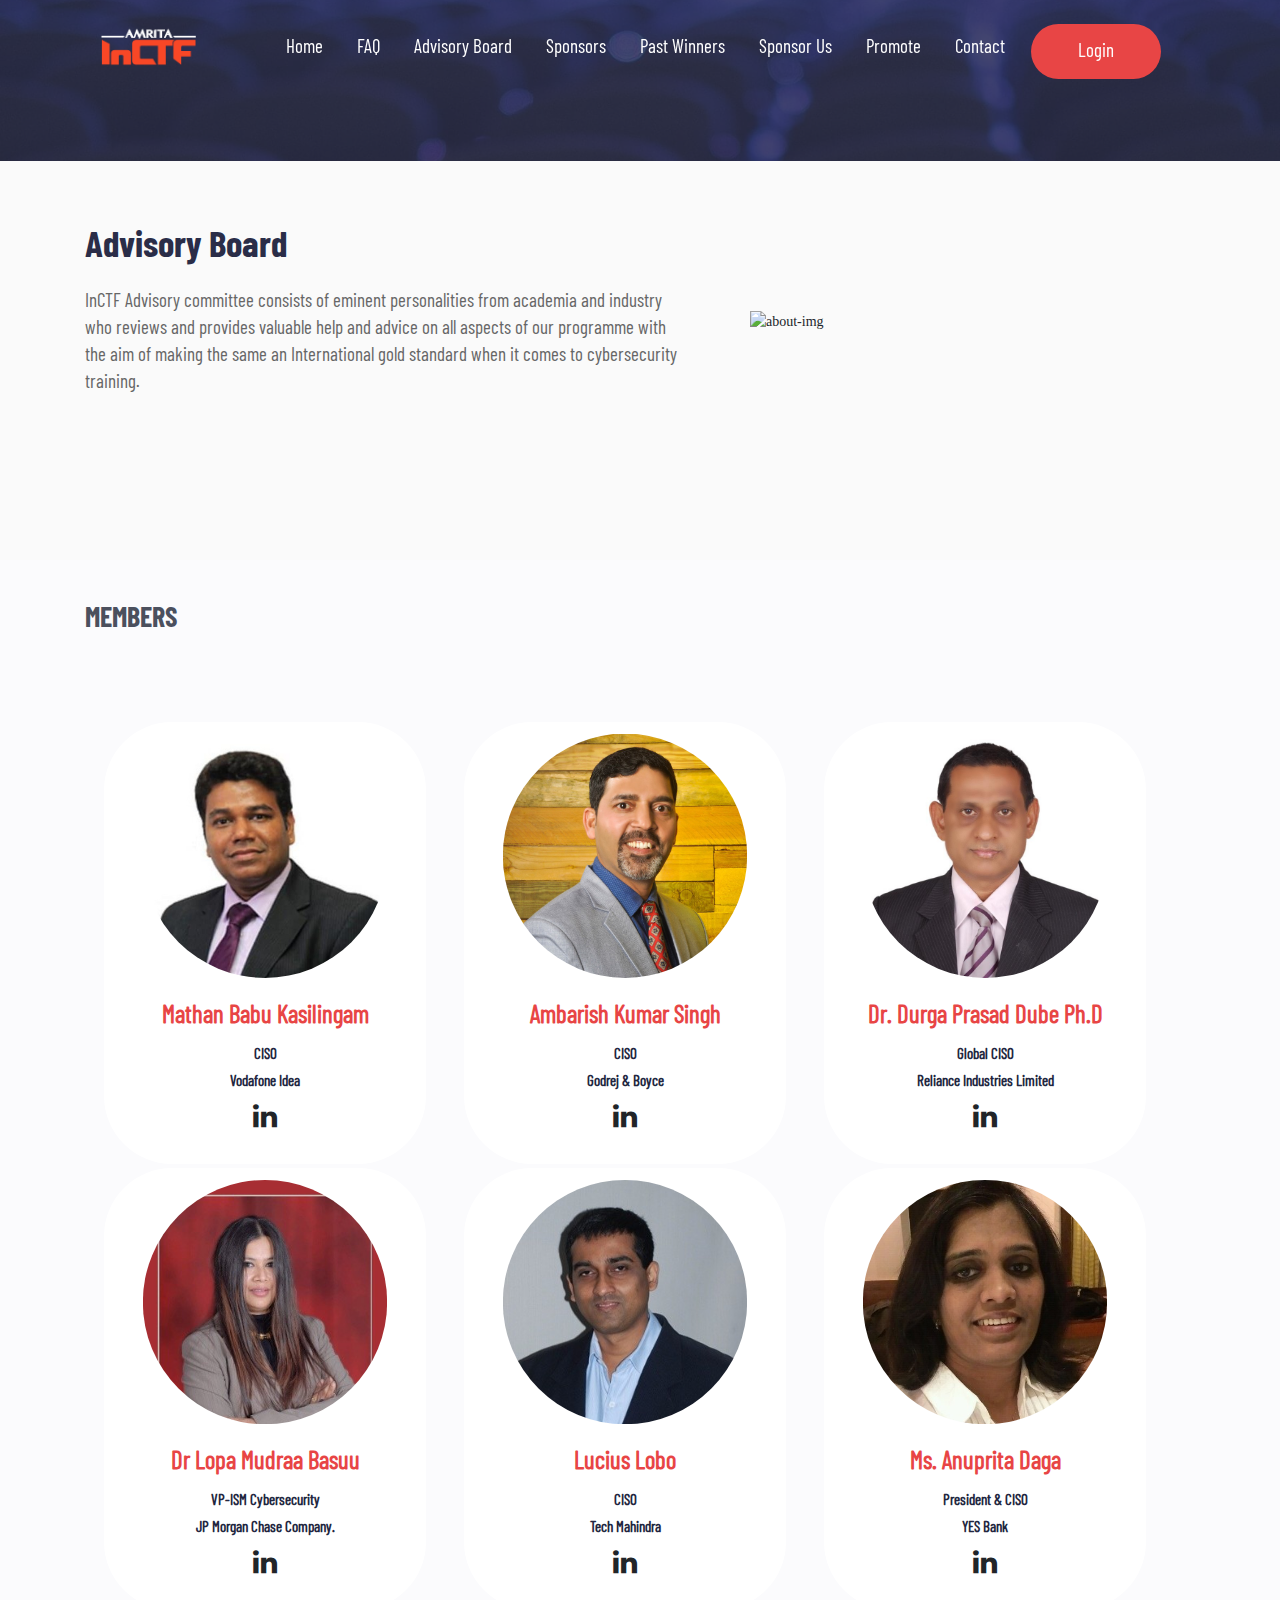
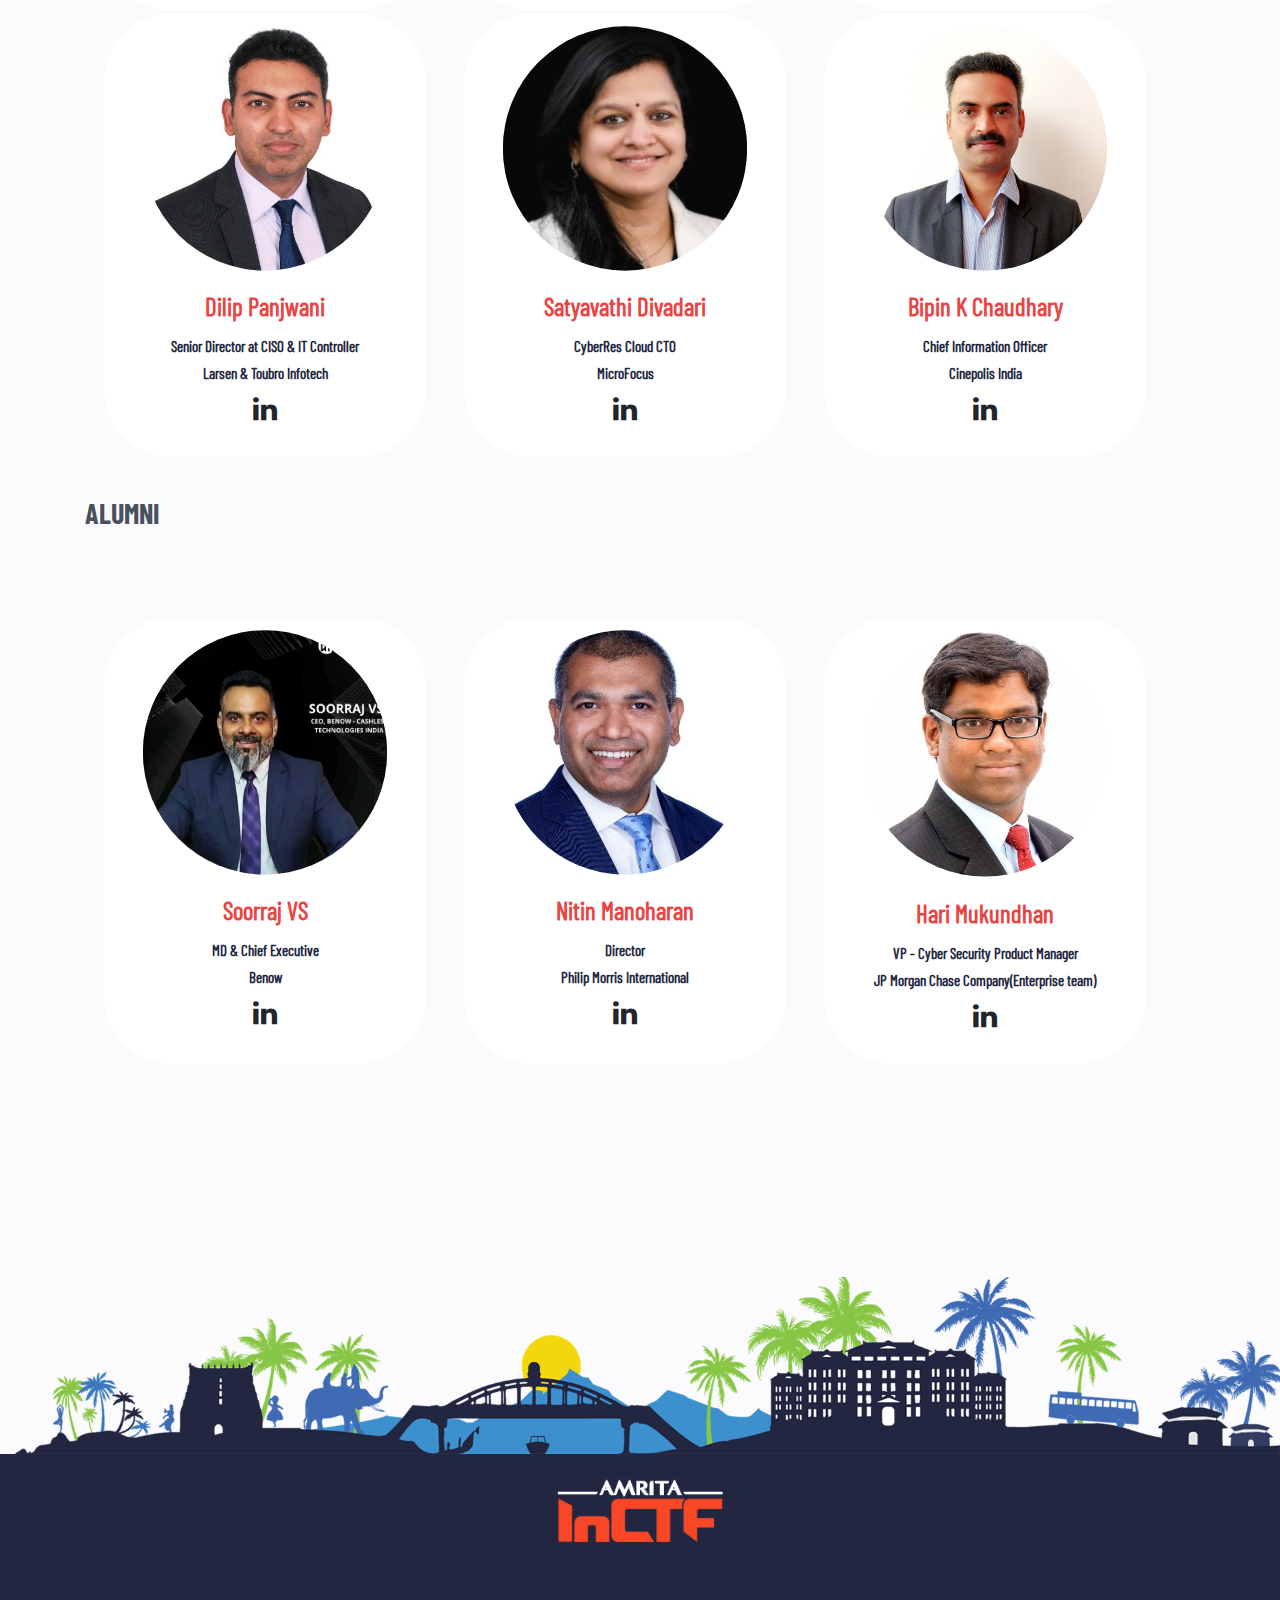
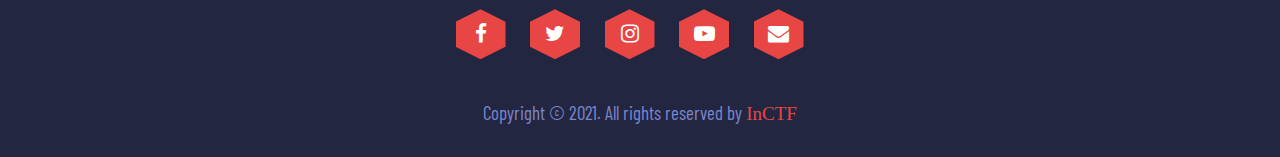
==== commit b2c1f565: "update the image size" ====
--- a/advisory-board.html
+++ b/advisory-board.html
@@ -173,7 +173,7 @@
                     <img src="images/Advisoryboard/Dr. Lopa Mudraa Basuu.jpeg" class="img-fluid8350 clipped" alt="...">
                     <div class="card-body">
                       <h5 class="card-title">Dr Lopa Mudraa Basuu</h5>
-                      <p class="card-text">VP-ISM Cybersecurity & Technology APAC & EMEA, JP Morgan Chase Company.</p>
+                      <p class="card-text">VP-ISM Cybersecurity<br> JP Morgan Chase Company.</p>
                       <a href="https://www.linkedin.com/in/drlopamudraabasuu/"><i class="fa fa-linkedin fa-2x" aria-hidden="true"></i></a>
                     </div>
                   </div>   
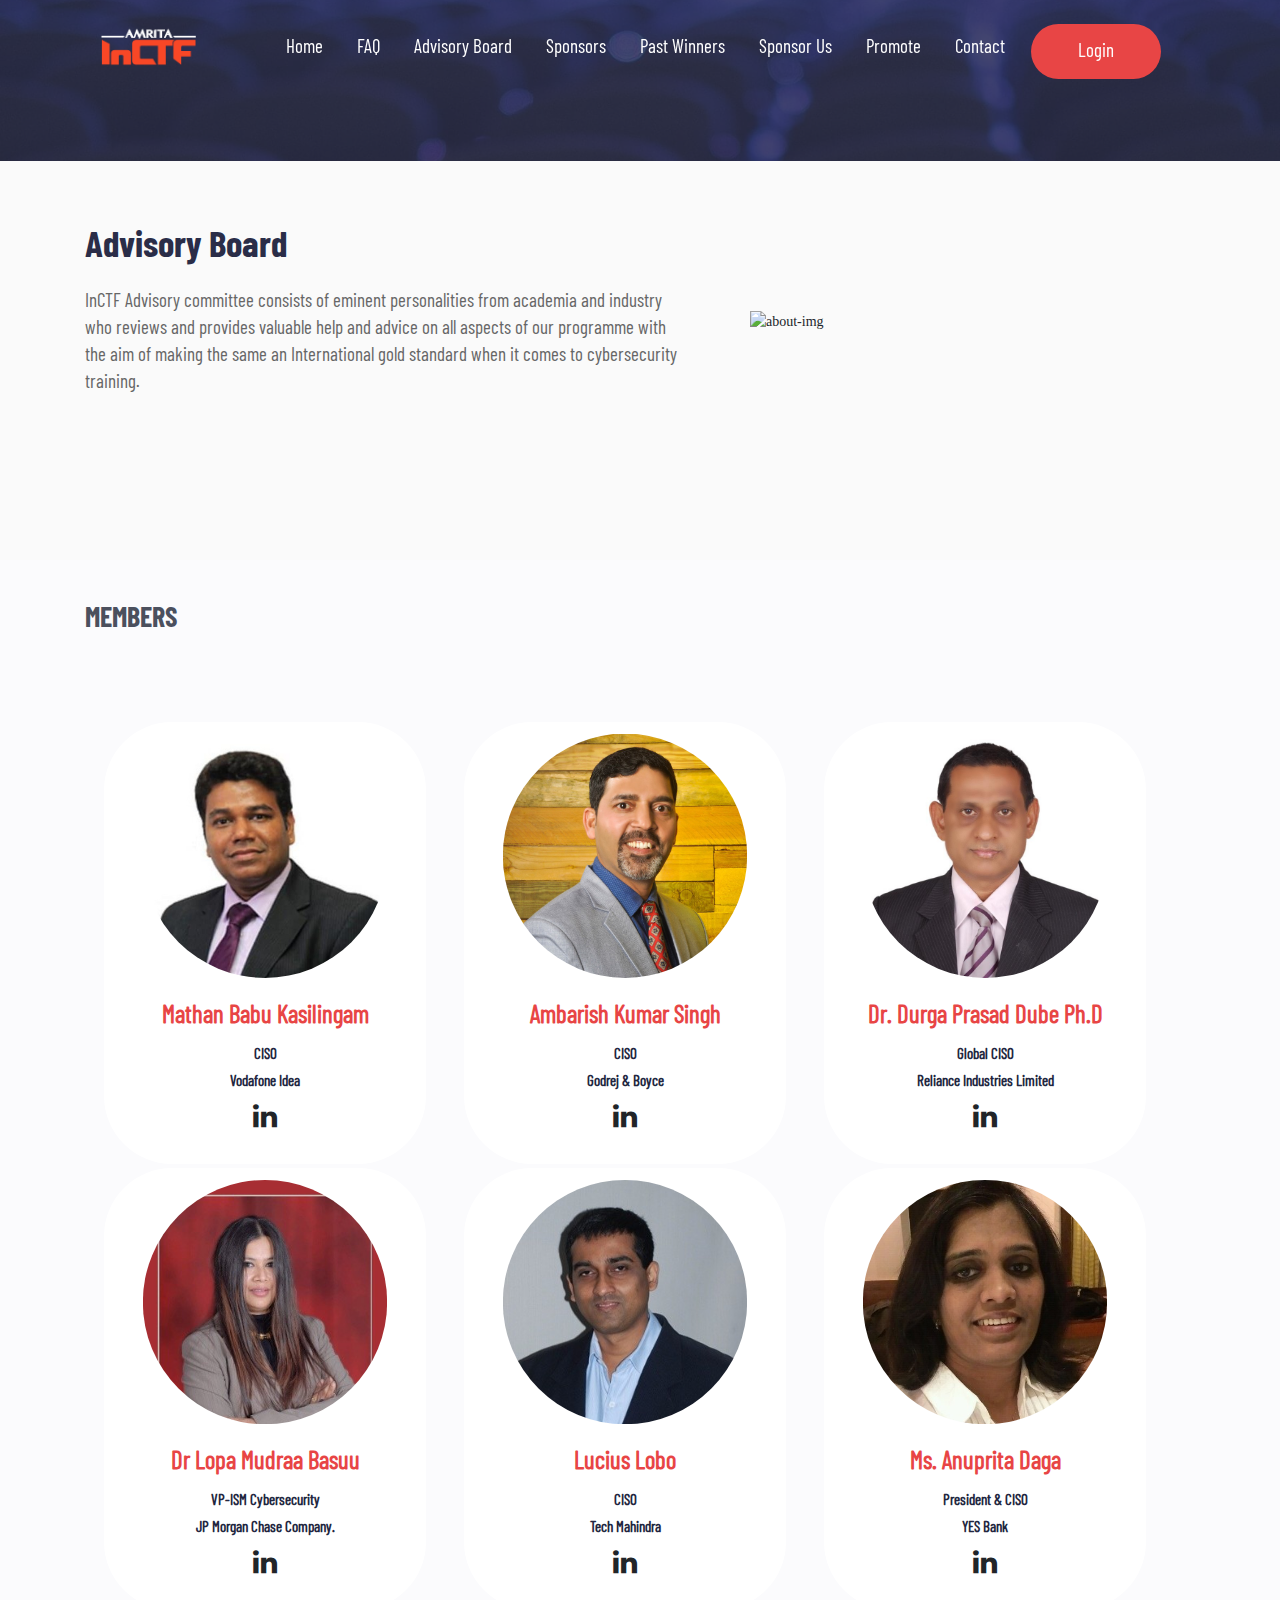
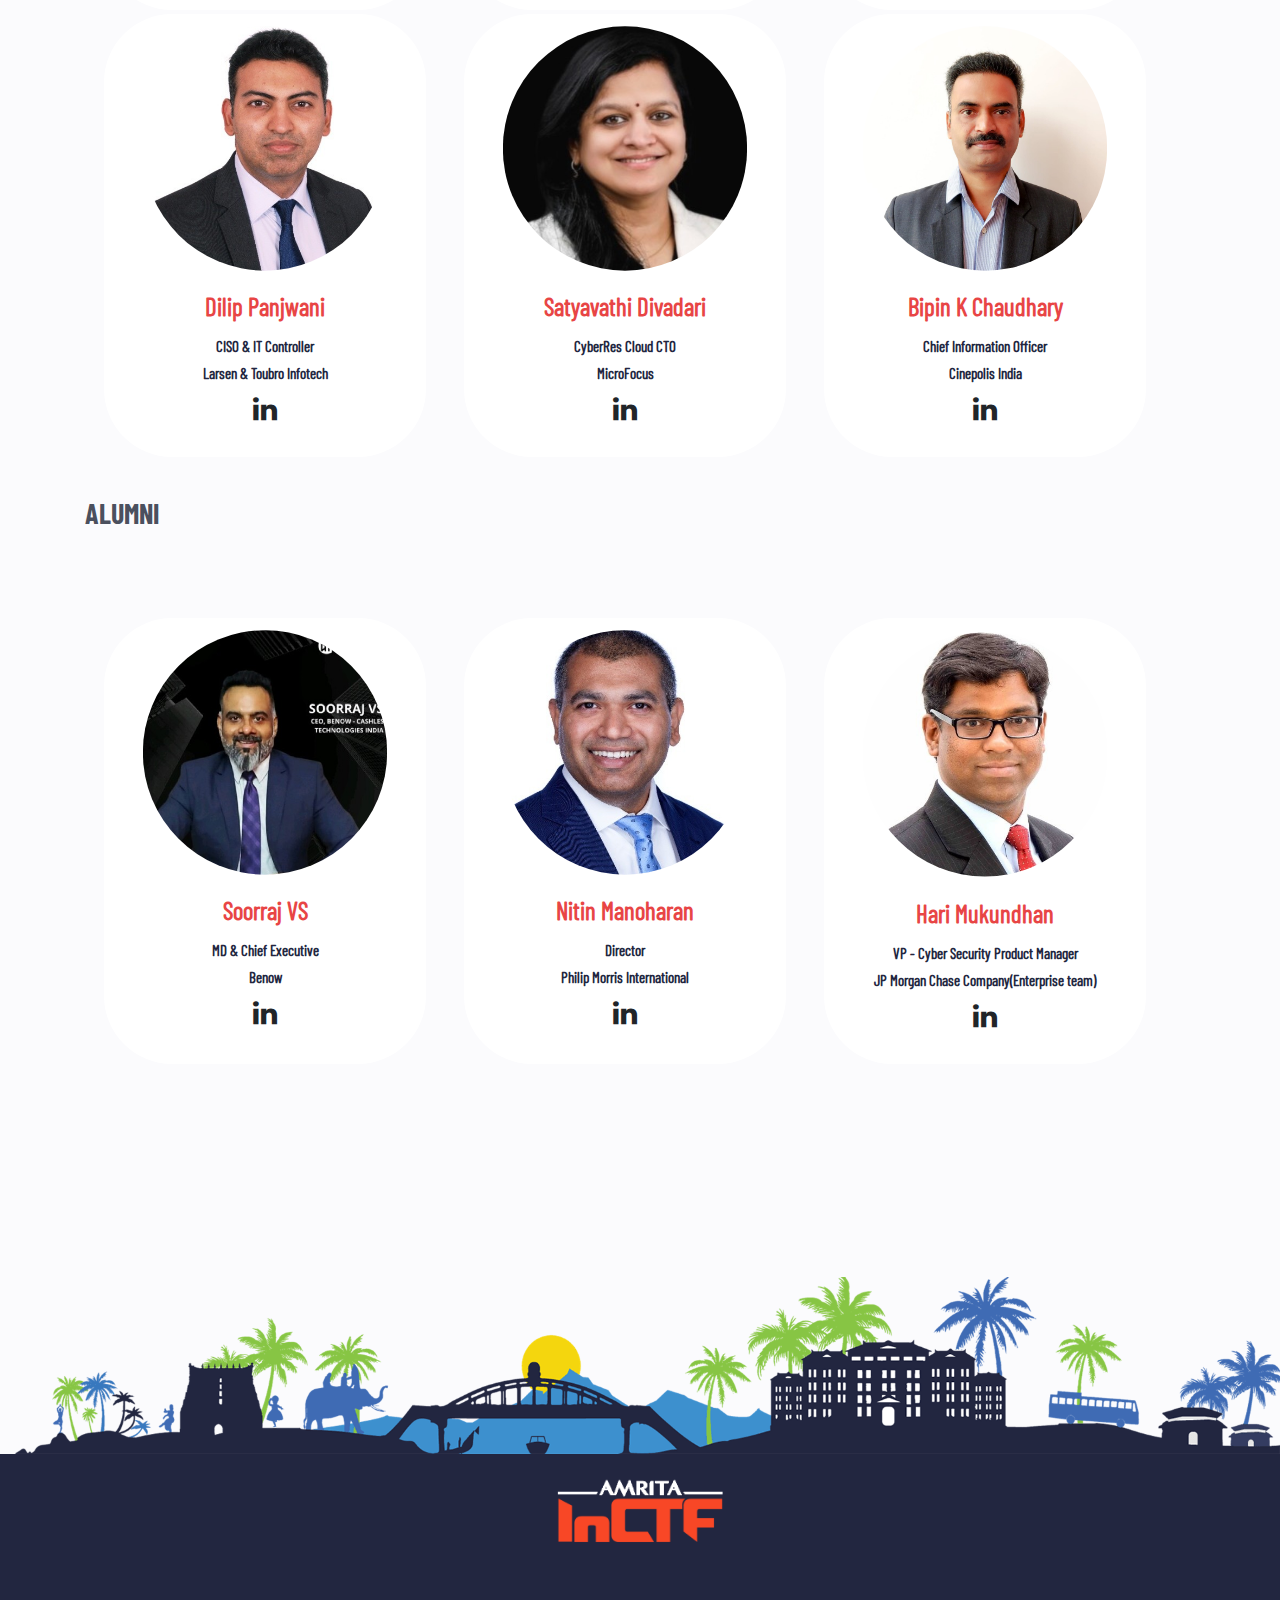
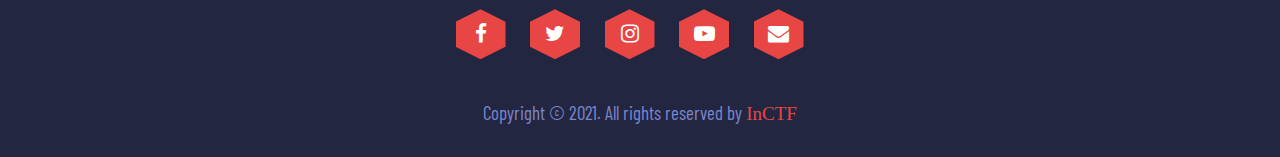
==== commit bb72c6f0: "update the image size" ====
--- a/advisory-board.html
+++ b/advisory-board.html
@@ -207,7 +207,7 @@
                 <img src="images/Advisoryboard/Dilip Panjwani.jpeg" class="img-fluid8350 clipped" alt="...">
                 <div class="card-body">
                   <h5 class="card-title">Dilip Panjwani</h5>
-                  <p class="card-text">Senior Director at CISO & IT Controller <br> Larsen & Toubro Infotech</p>
+                  <p class="card-text">CISO & IT Controller <br> Larsen & Toubro Infotech</p>
                   <a href="https://www.linkedin.com/in/diliptp/"><i class="fa fa-linkedin fa-2x" aria-hidden="true"></i></a>
                 </div>
               </div>
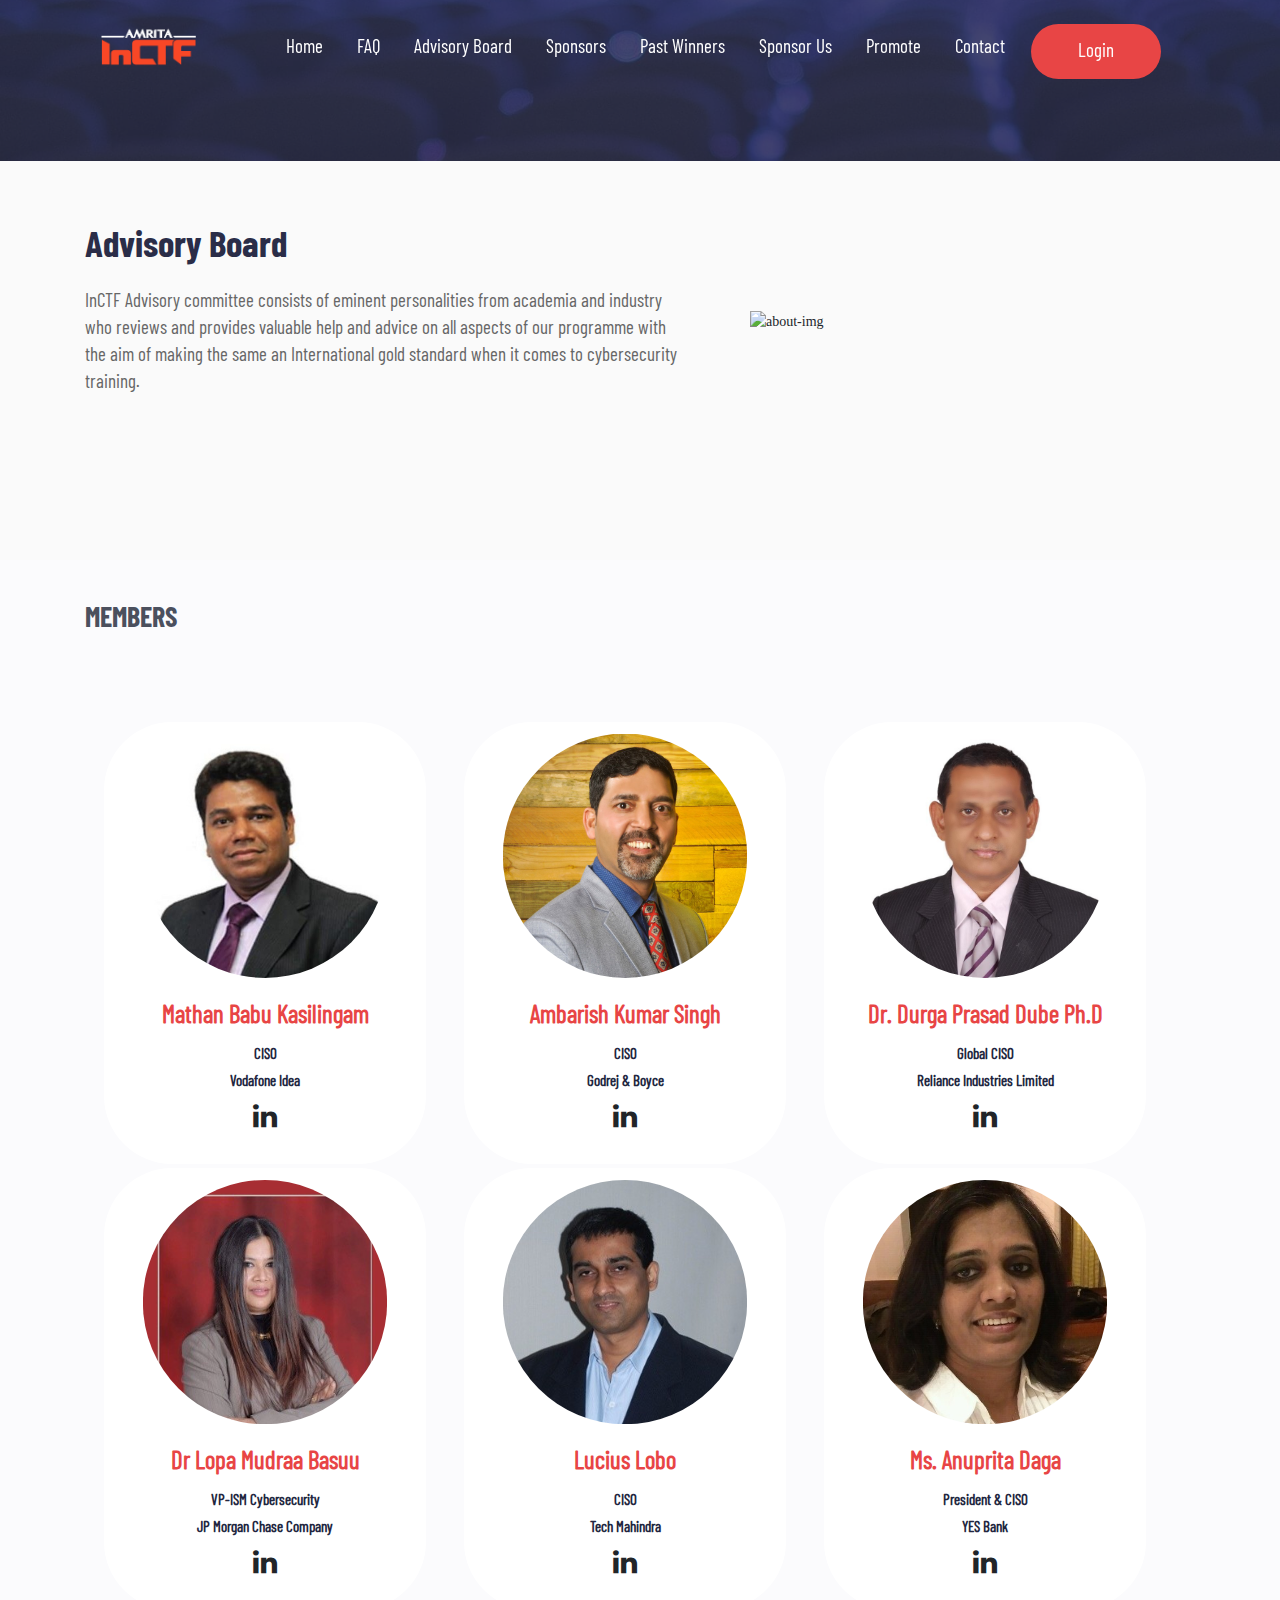
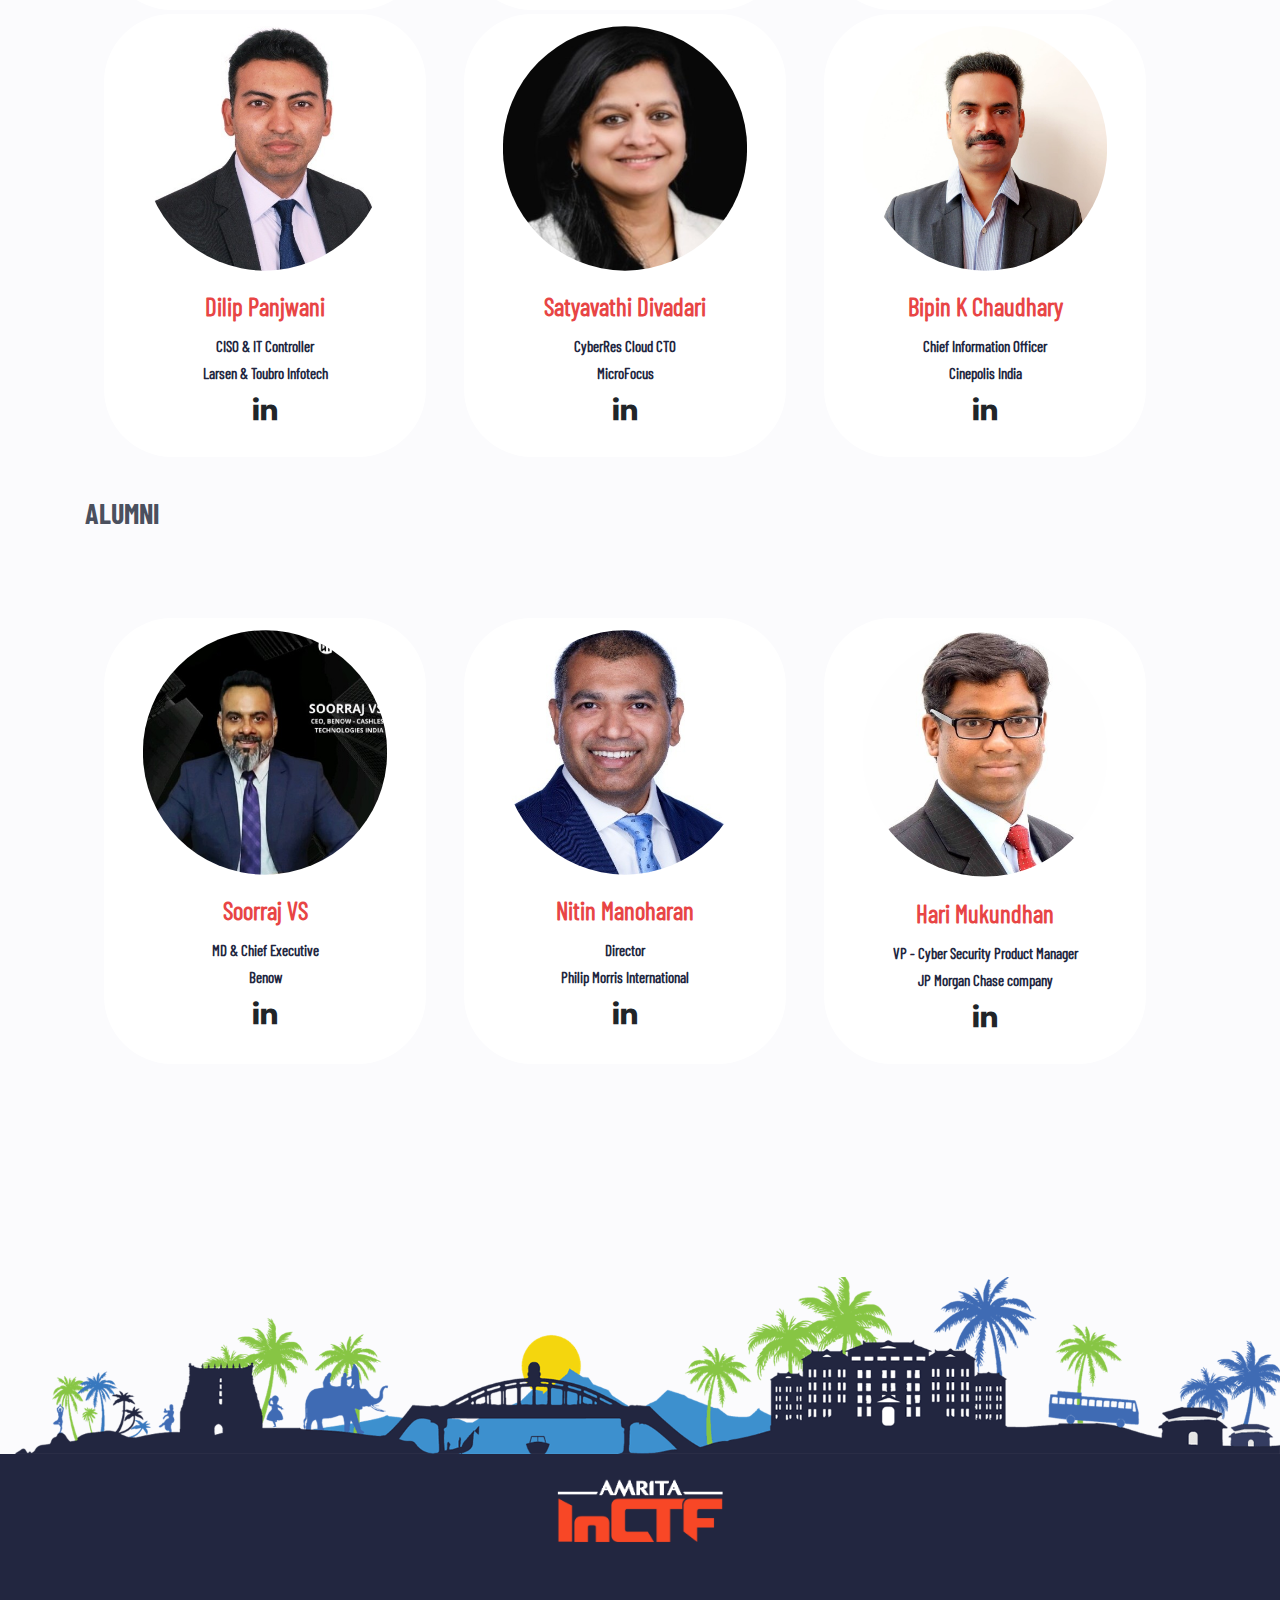
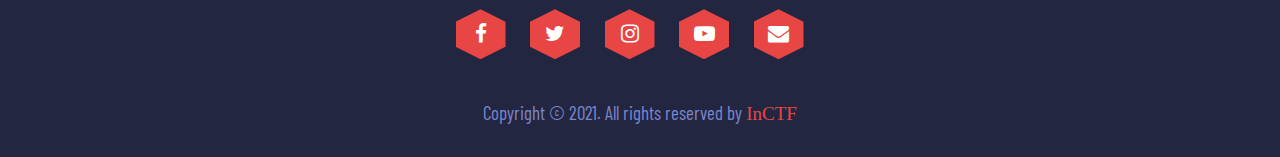
==== commit ebfe2961: "update the advisory board" ====
--- a/advisory-board.html
+++ b/advisory-board.html
@@ -173,7 +173,7 @@
                     <img src="images/Advisoryboard/Dr. Lopa Mudraa Basuu.jpeg" class="img-fluid8350 clipped" alt="...">
                     <div class="card-body">
                       <h5 class="card-title">Dr Lopa Mudraa Basuu</h5>
-                      <p class="card-text">VP-ISM Cybersecurity<br> JP Morgan Chase Company.</p>
+                      <p class="card-text">VP-ISM Cybersecurity<br> JP Morgan Chase Company</p>
                       <a href="https://www.linkedin.com/in/drlopamudraabasuu/"><i class="fa fa-linkedin fa-2x" aria-hidden="true"></i></a>
                     </div>
                   </div>   
@@ -284,7 +284,7 @@
                     <img src="images/Advisoryboard/Hari Mukundhan.jpeg" class="img-fluid8350 clipped" alt="...">
                     <div class="card-body ">
                       <h5 class="card-title">Hari Mukundhan</h5>
-                      <p class="card-text ">VP - Cyber Security Product Manager <br> JP Morgan Chase Company(Enterprise team)</p>
+                      <p class="card-text ">VP - Cyber Security Product Manager <br> JP Morgan Chase company</p>
                       <a href="https://www.linkedin.com/in/harimukundhan/"><i class="fa fa-linkedin fa-2x" aria-hidden="true"></i></a>
 
                     </div>
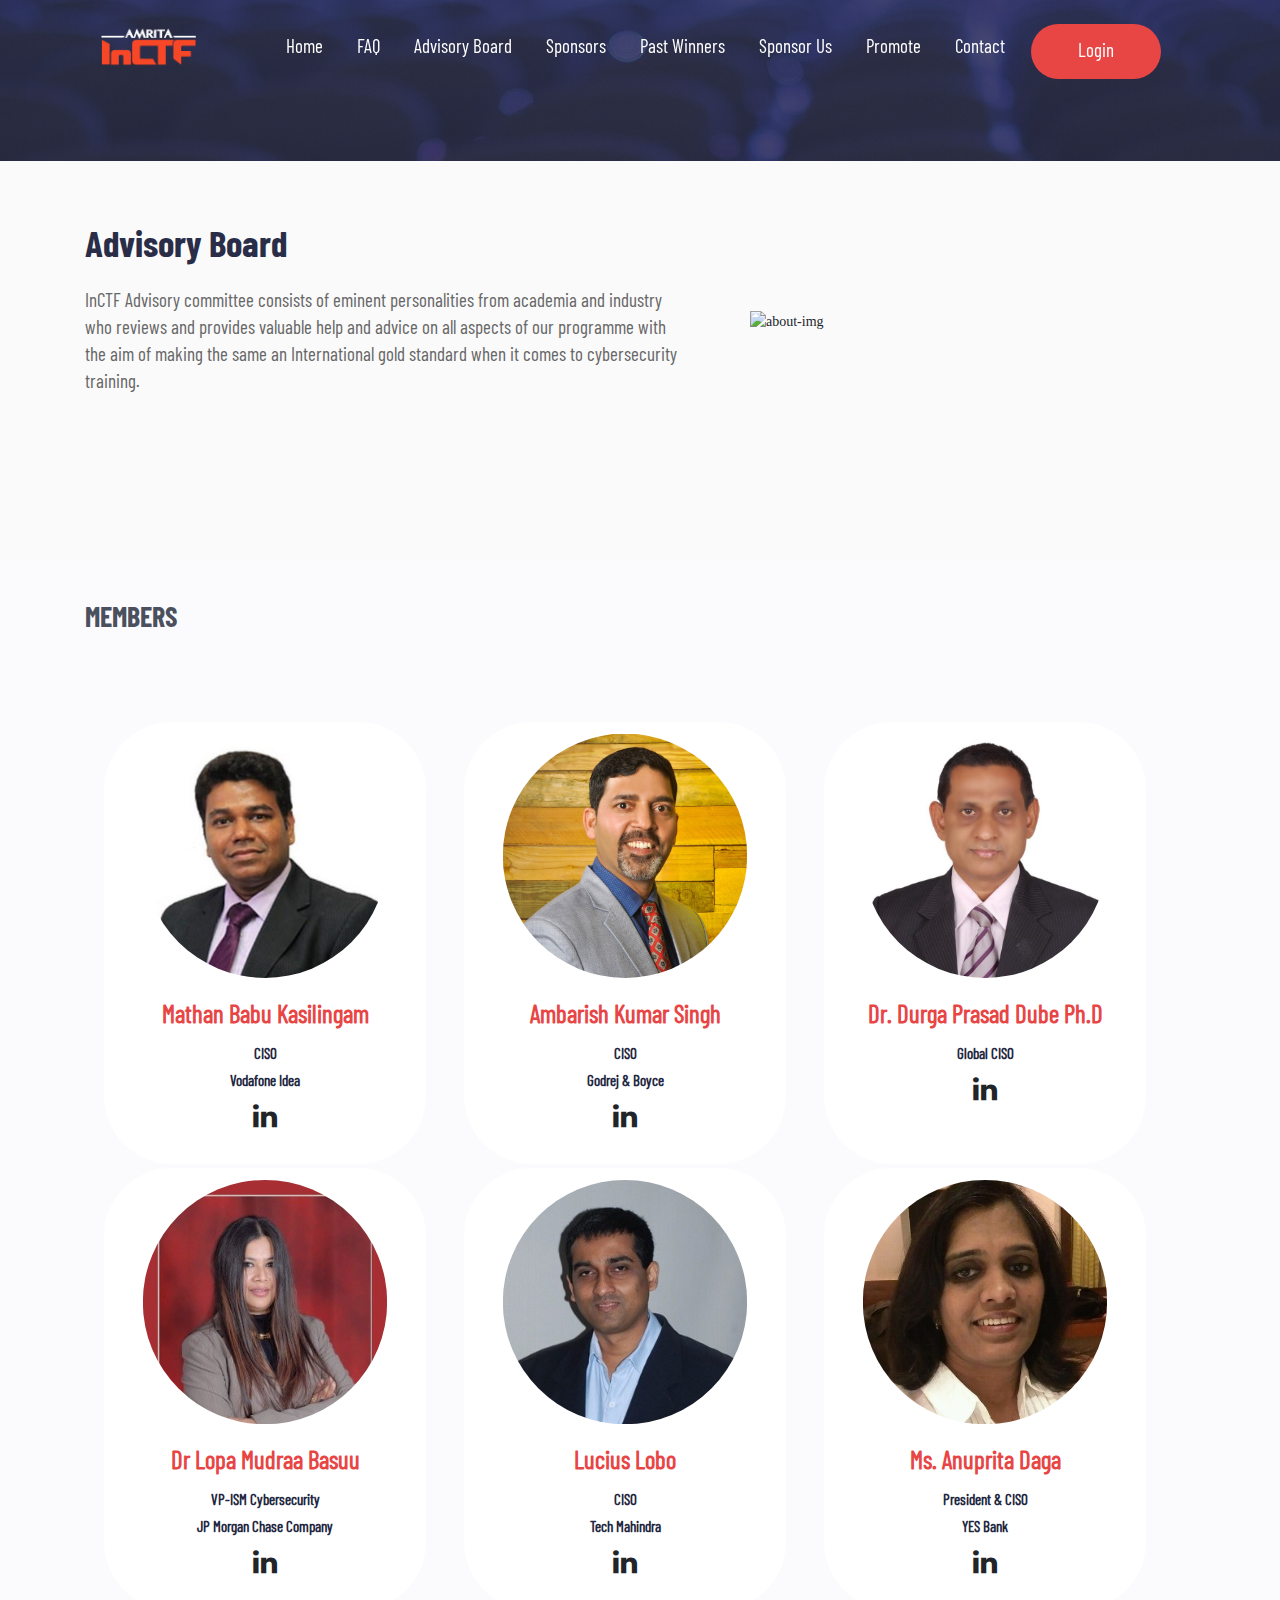
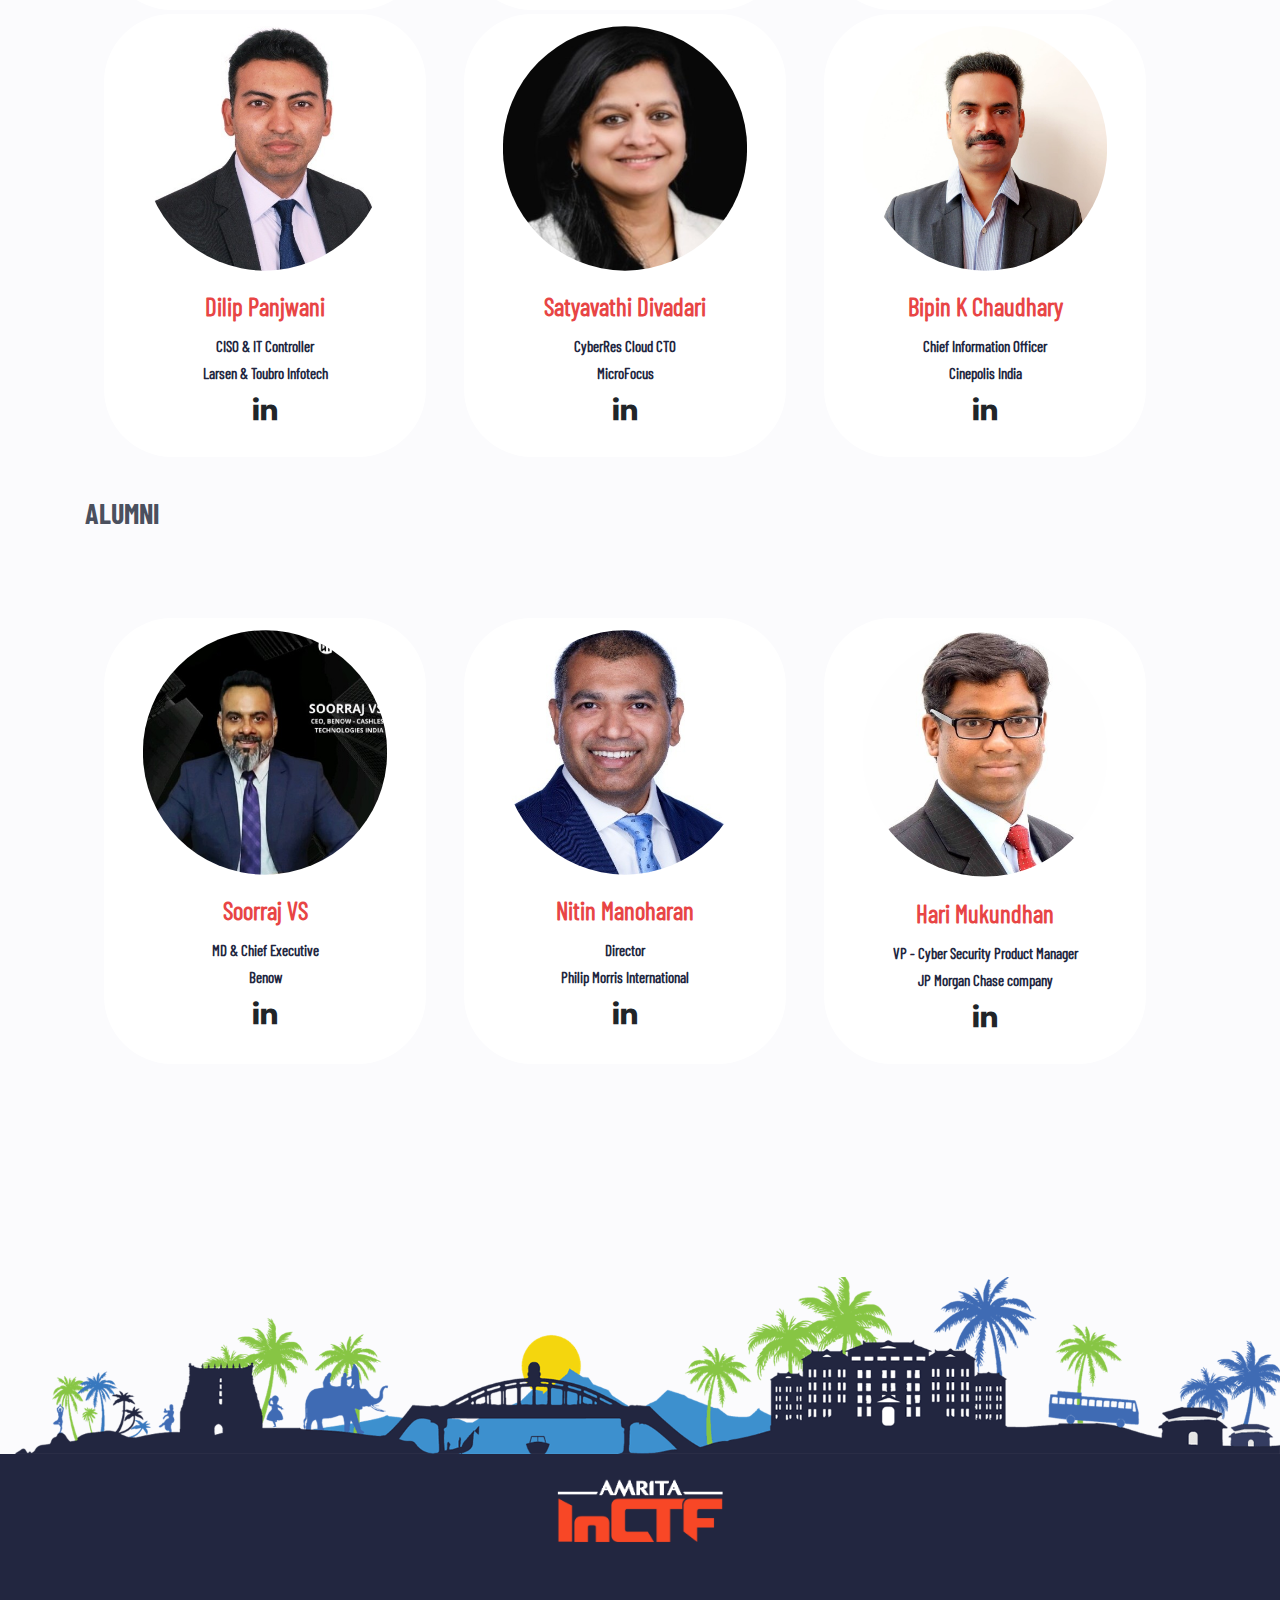
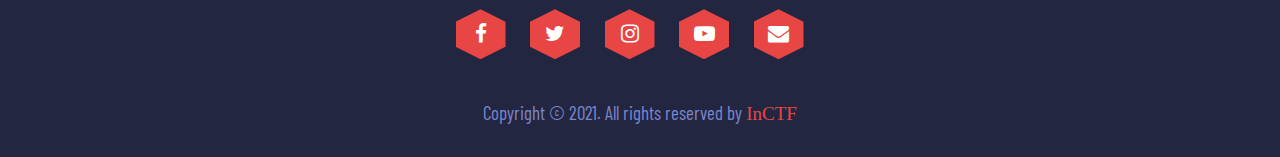
==== commit 3d7d4fc9: "update the board" ====
--- a/advisory-board.html
+++ b/advisory-board.html
@@ -163,7 +163,7 @@
                     <img src="images/Advisoryboard/Dr. Durga Prasad Dube Ph.D.jpeg" class="img-fluid8350 clipped" alt="...">
                     <div class="card-body">
                       <h5 class="card-title">Dr. Durga Prasad Dube Ph.D</h5>
-                      <p class="card-text ">Global CISO <br>Reliance Industries Limited  </p>
+                      <p class="card-text ">Global CISO  </p>
                       <a href="https://www.linkedin.com/in/dr-durga-prasad-dube-ph-d-072a407/"><i class="fa fa-linkedin fa-2x" aria-hidden="true"></i></a>
                     </div>
                   </div>
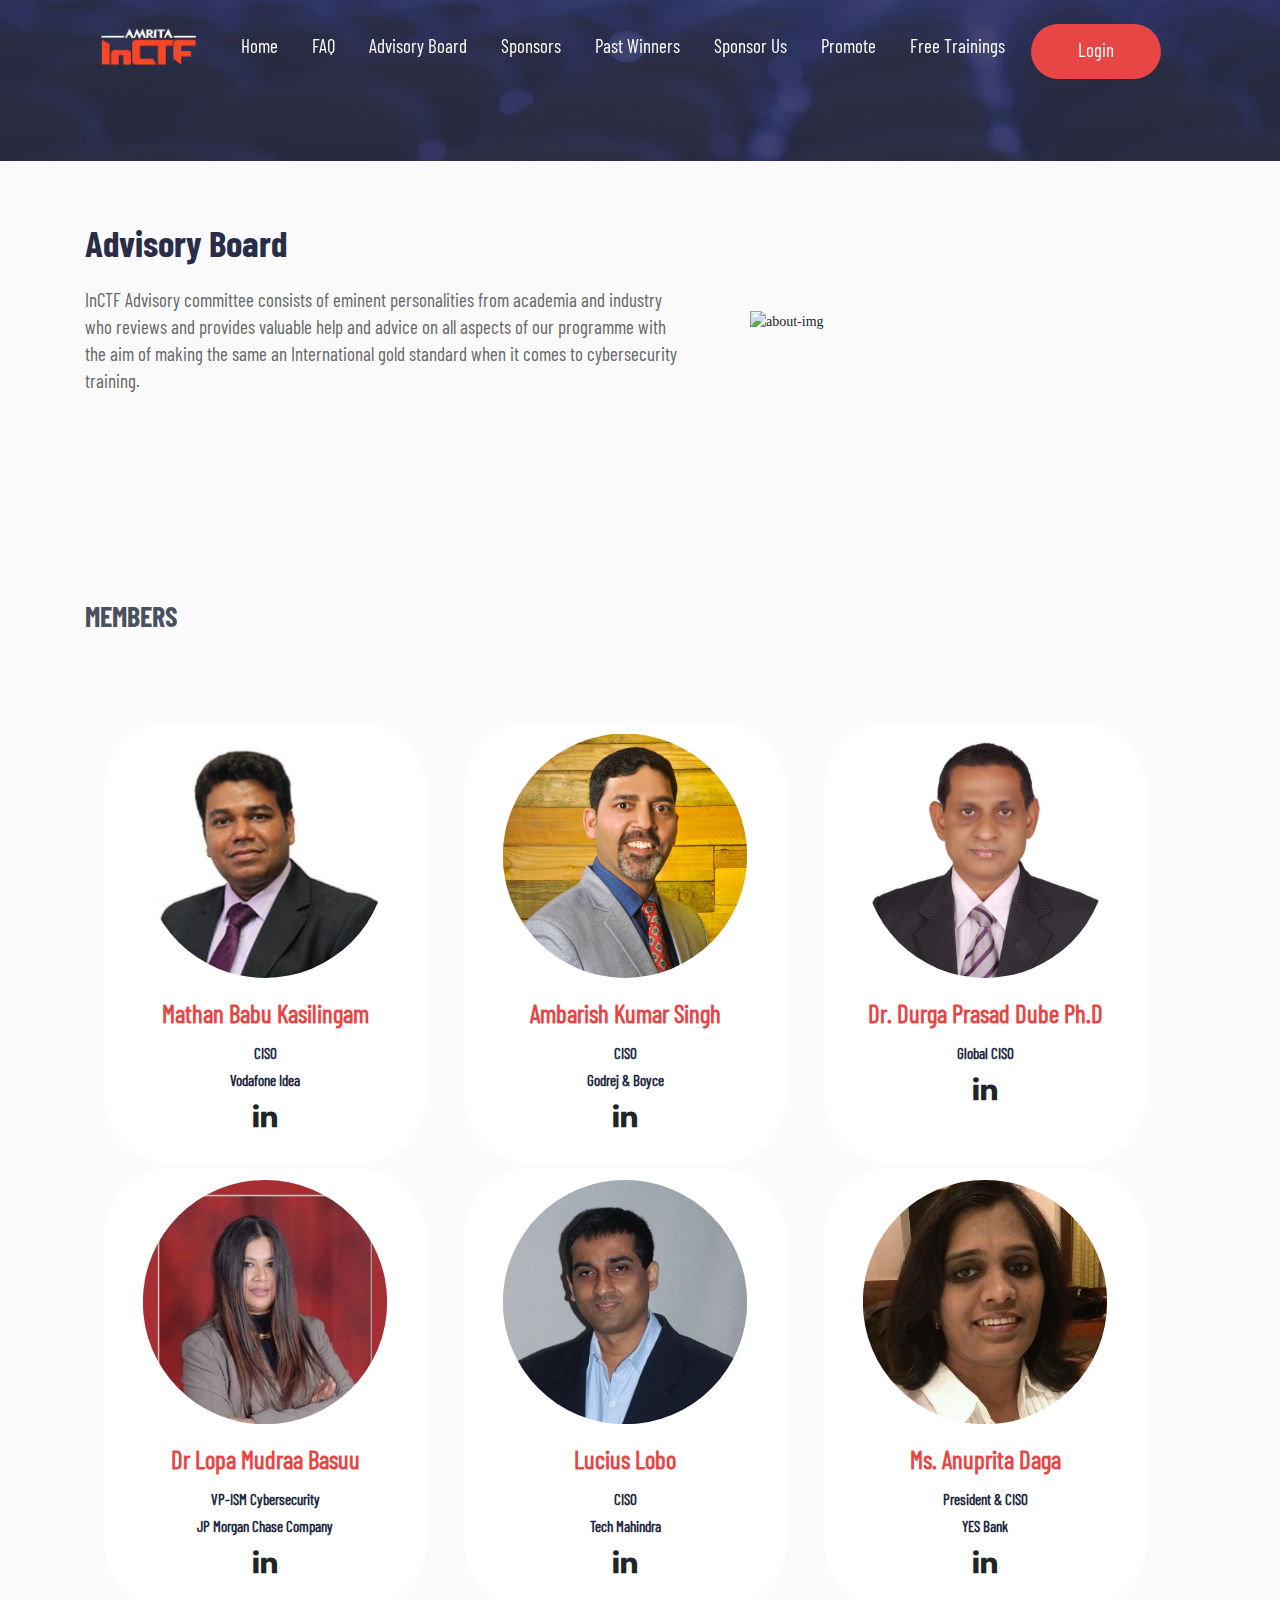
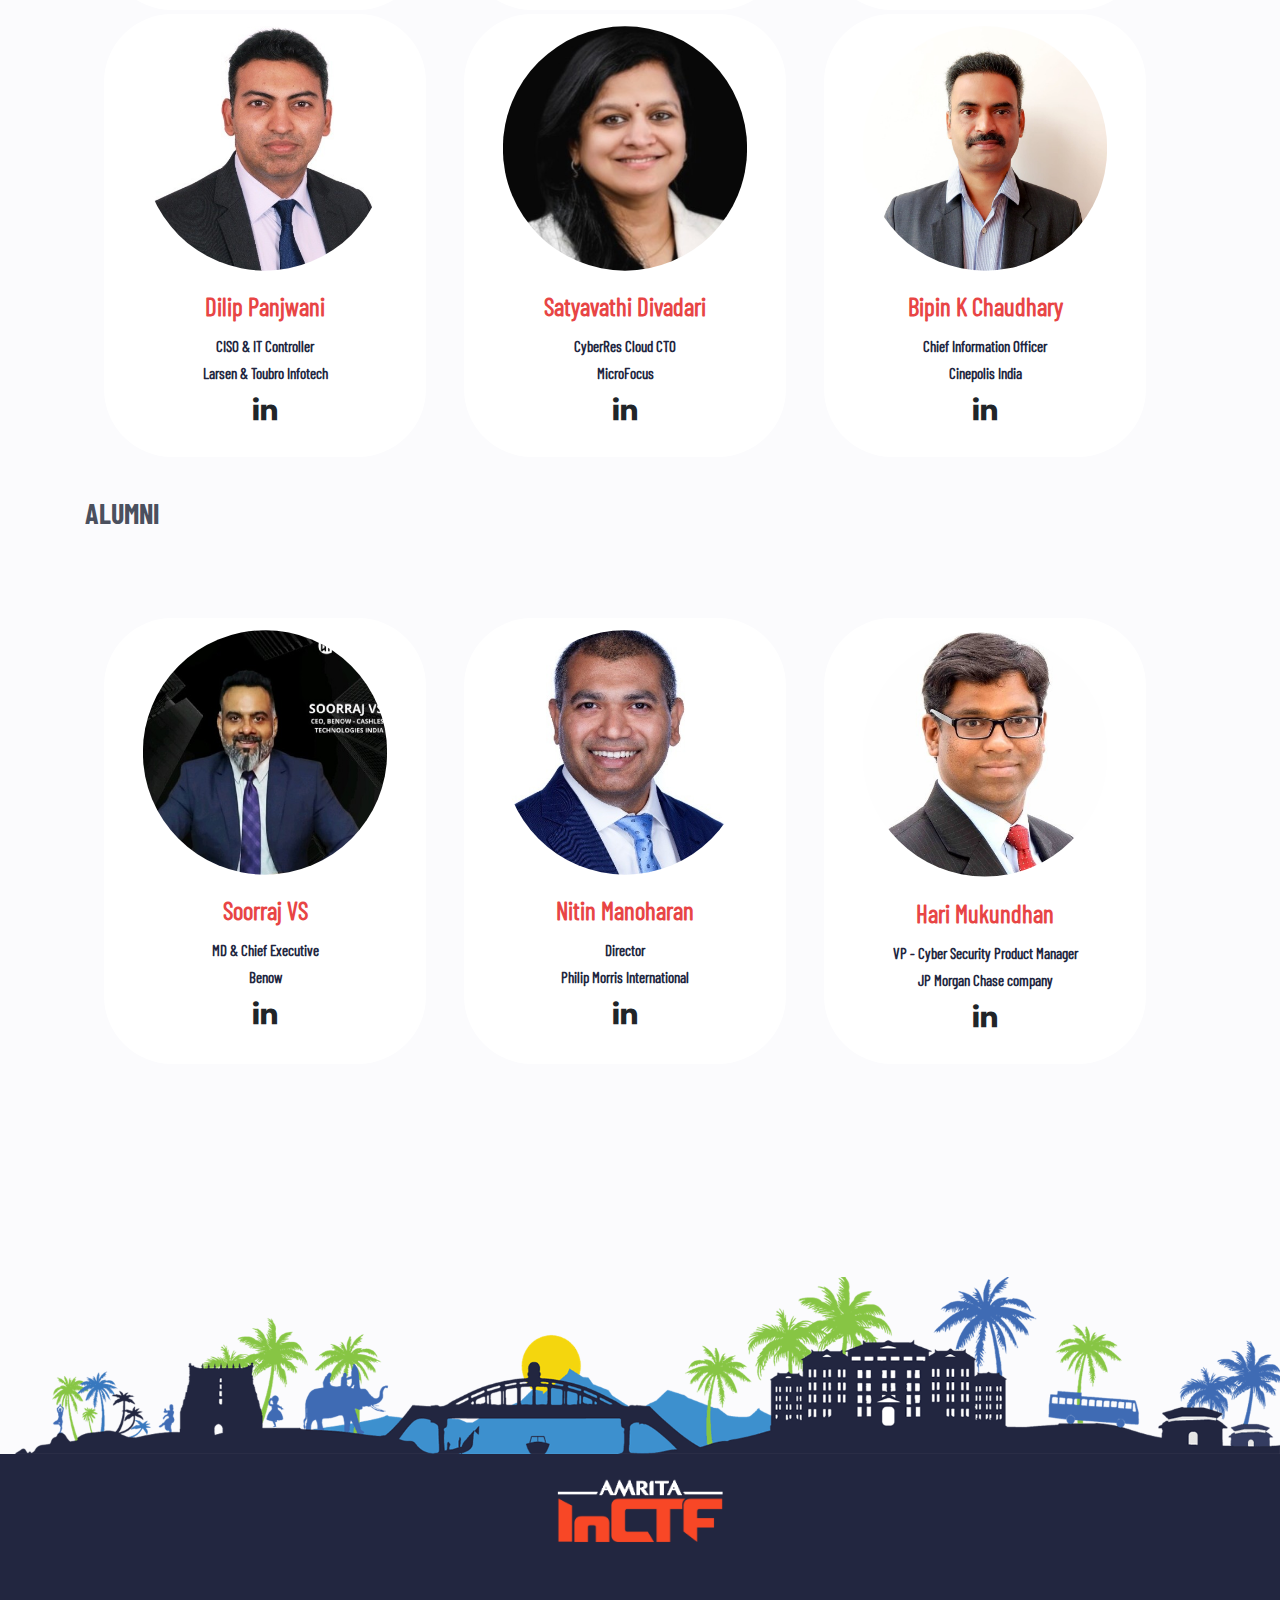
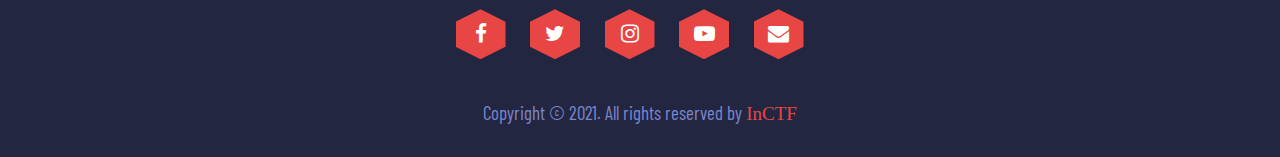
==== commit 92ec769e: "update the training link" ====
--- a/advisory-board.html
+++ b/advisory-board.html
@@ -78,7 +78,7 @@
                         <a class="nav-link" href="promote.html">Promote</a>
                     </li>
                     <li class="nav-item">
-                        <a class="nav-link" href="faq.html#contactid">Contact</a>
+                        <a class="nav-link" href="trainings.html">Free Trainings</a>
                     </li>
                     <li class="nav-item">
                         <a class="nav-link nav-btn" href="https://app.traboda.com/contest/inctf-21-lr">Login</a>
@@ -163,7 +163,7 @@
                     <img src="images/Advisoryboard/Dr. Durga Prasad Dube Ph.D.jpeg" class="img-fluid8350 clipped" alt="...">
                     <div class="card-body">
                       <h5 class="card-title">Dr. Durga Prasad Dube Ph.D</h5>
-                      <p class="card-text ">Global CISO  </p>
+                      <p class="card-text ">Global CISO <br> </p>
                       <a href="https://www.linkedin.com/in/dr-durga-prasad-dube-ph-d-072a407/"><i class="fa fa-linkedin fa-2x" aria-hidden="true"></i></a>
                     </div>
                   </div>
--- a/css/style.css
+++ b/css/style.css
@@ -756,6 +756,12 @@
     font-weight: bold;
     color: #e84545;
 }
+.card1 h5 {
+    font-size: 25px;
+    font-family: 'br';
+    font-weight: bold;
+    color: #e84545;
+}
 .about-txt p {
     font-size: 19px;
     color: #666;
@@ -770,6 +776,13 @@
     font-family: br;
     margin-bottom: 8px;
 }
+.card1 p {
+    font-size: 15px;
+    font-weight: bold;
+    color: #222640;
+    font-family: br;
+    margin-bottom: 8px;
+}
 
 .about-txt a {
     padding: 21px 25px;
@@ -838,7 +851,13 @@
     padding-bottom: 48px;
     padding-right: 22px;
 }
-
+.event-header1 p {
+    font-size: 14px;
+    color: #666;
+    font-family: br;
+    padding-bottom: 48px;
+    padding-right: 22px;
+}
 
 
 .event-header a:hover {
@@ -1017,6 +1036,16 @@
     text-transform: uppercase;
     position: relative;
 }
+.organize-text2 h3 {
+    color: #2d2f47;
+    font-family: bb;
+    font-size: 37px;
+    padding-top: 8px;
+    padding-bottom: 18px;
+    line-height: 47px;
+    text-transform: uppercase;
+    position: relative;
+}
 .organize-text h3 {
     color: white;
     font-family: bb;
@@ -1052,7 +1081,12 @@
     font-size: 19px;
     padding: 9px 165px 40px;
 }
-
+.organize-text2 p {
+    color: #696969;
+    font-family: br;
+    font-size: 19px;
+    padding: 9px 165px 40px;
+}
 .org-item {
     text-align: center;
     position: relative;
@@ -3362,6 +3396,14 @@
     margin: .25rem;
     flex: left;
   }
+  .card1 {
+    border-radius: 4px;
+    padding: 12px;
+    align-items: center;
+    width: 18rem;
+    margin: .25rem;
+    flex: left;
+  }
   
   .card.summary {
     padding: 0;
@@ -3757,4 +3799,126 @@
 .advisor .card-body img {
     max-width: 100%;
     height: 64px;
-}+}
+.img-fluid111{
+    max-width: 100%;
+    height: 64px;
+}
+
+.day {
+    width: 25%;
+    height: auto;
+    float: left;
+    background-color: #fff;
+    background-image: linear-gradient(rgba(218, 19, 19, 0.08) 50%, transparent 50%);
+    background-size: 1px 20%;
+  }
+  
+  .day.time { width: 10%; }
+  
+  .day_title {
+    height: 10%;
+    background-color: #2d2f47;
+    font-size: 25px;
+    font-weight: 600;
+    text-transform: uppercase;
+    text-align: center;
+    line-height: 10vh;
+    color: rgb(255, 255, 255);
+    font-family: br;
+
+  }
+  
+  .hour {
+    height: 10%;
+    background-color: rgba(52, 73, 94,0.9);
+    font-size: 12px;
+    text-align: center;
+    font-family: br;
+    line-height: 10vh;
+    color: white;
+  }
+  
+  .class {
+    width: 100%;
+    height: 20vh; /*90min*/
+    line-height: 15vh;
+    background-color: rgb(235, 18, 235);
+    font-size: 2vw;
+    font-weight: 300;
+    font-family: br;
+    color: white;
+    padding-left: 10px;
+  }
+  
+
+  
+  .green { background-color: #2ecc71; }
+  .turquoise { background-color: #1abc9c; }
+  .navy { background-color: #34495e; }
+  .blue { background-color: #3498db; }
+  .purple { background-color: #9b59b6; }
+  .grey { background-color: #bdc3c7; color: #202020; }
+  .gray { background-color: #7f8c8d; }
+  .red { background-color: #e74c3c; }
+  .orange { background-color: #f39c12; }
+  .yellow { background-color: #f1c40f; color: #303030; }
+  
+  .spacing { background-color: transparent; }
+  
+  
+  
+  /* Add this attribute to the element that needs a tooltip */
+  [data-tooltip] {
+    position: relative;
+    z-index: 2;
+    cursor: pointer;
+    width: absolute;
+  }
+  
+  /* Hide the tooltip content by default */
+  [data-tooltip]:before,
+  [data-tooltip]:after {
+    visibility: hidden;
+    pointer-events: none;
+  }
+  
+  /* Position tooltip above the element */
+  [data-tooltip]:before {
+    position: absolute;
+    bottom: 110%;
+    left: 50%;
+    margin-bottom: 10px;
+    margin-left: -75px;
+    padding: 7px 5px;
+    width: 140px;
+    background-color: black;
+    color: #fff;
+    content: attr(data-tooltip);
+    text-align: center;
+    font-size: 14px;
+    line-height: 1.2;
+  }
+  
+  /* Triangle hack to make tooltip look like a speech bubble */
+  [data-tooltip]:after {
+    position: absolute;
+    bottom: 110%;
+    left: 50%;
+    margin-left: -7px;
+    margin-bottom: 5px;
+    width: 0;
+    border-top: 7px solid black;
+    border-right: 7px solid transparent;
+    border-left: 7px solid transparent;
+    content: " ";
+    font-size: 0;
+    line-height: 0;
+  }
+  
+  /* Show tooltip content on hover */
+  [data-tooltip]:hover:before,
+  [data-tooltip]:hover:after {
+    visibility: visible;
+    bottom: 90%;
+  }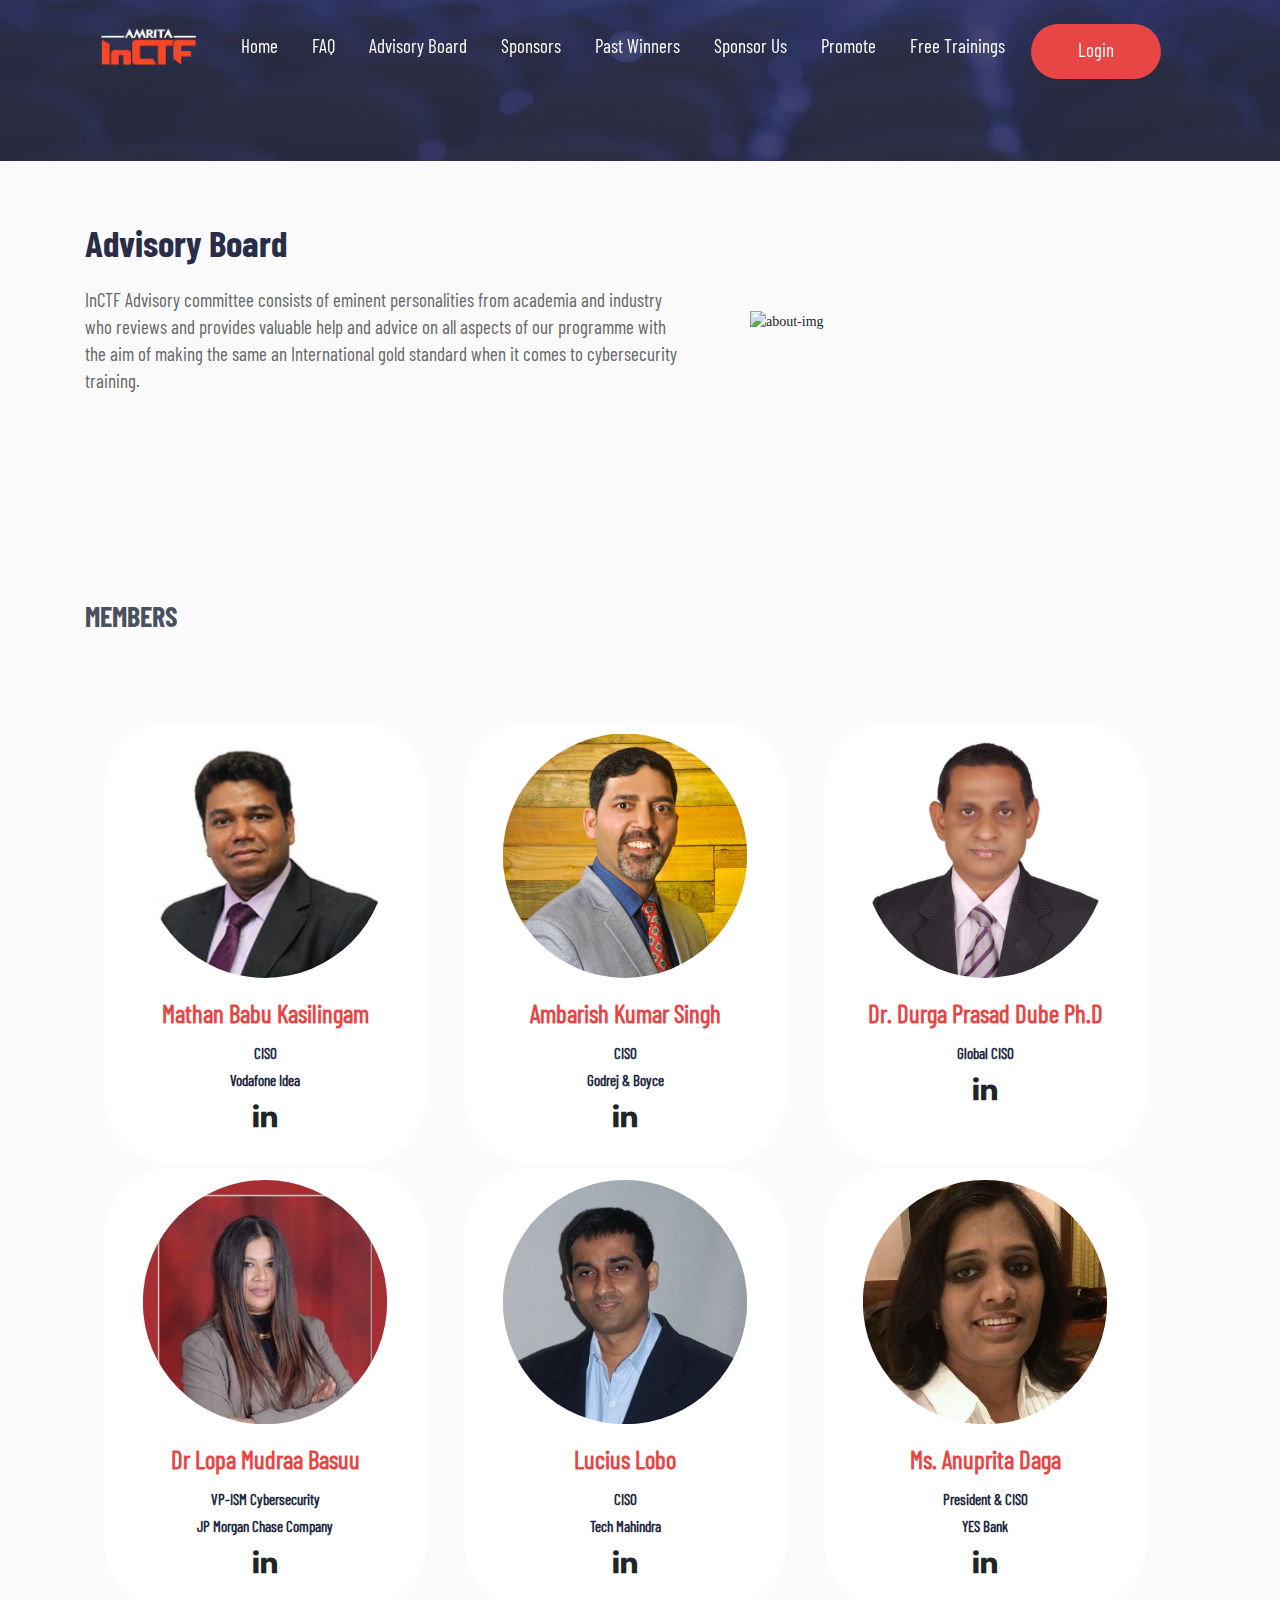
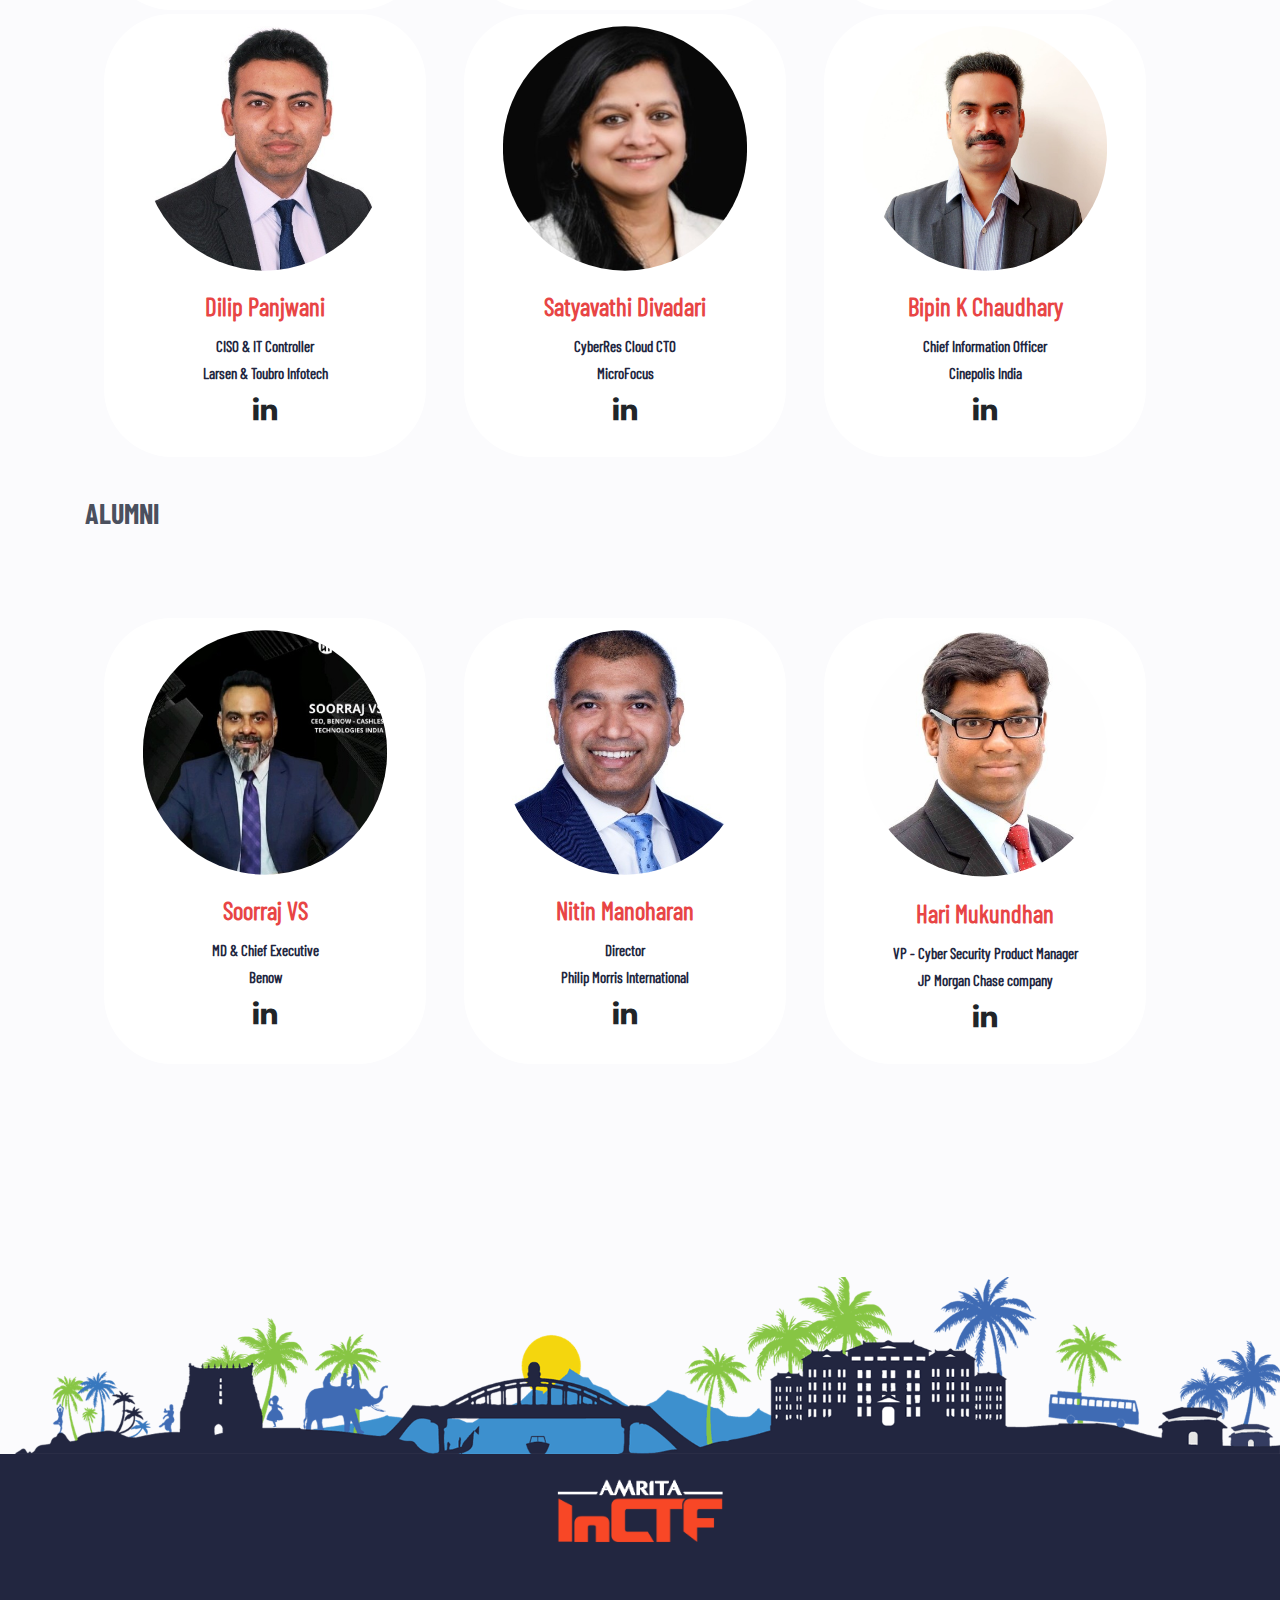
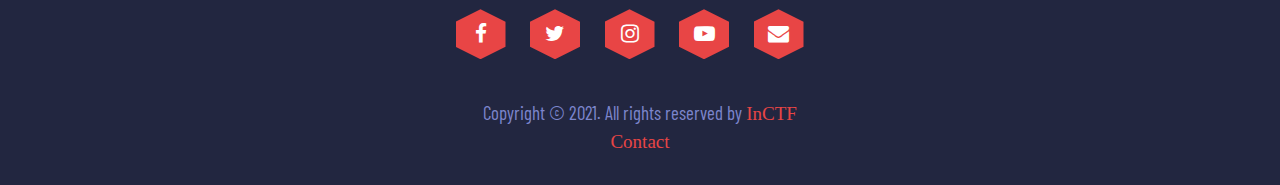
==== commit 9caec208: "update the training link" ====
--- a/advisory-board.html
+++ b/advisory-board.html
@@ -332,6 +332,7 @@
     
                     <div class="col-lg-12 text-center copy-right-txt">
                         <p>Copyright © 2021. All rights reserved by <a href="index.html">InCTF</a></p>
+                        <p><a href="faq.html#contactid">Contact</a></p>
                     </div>
     
                 </div>
